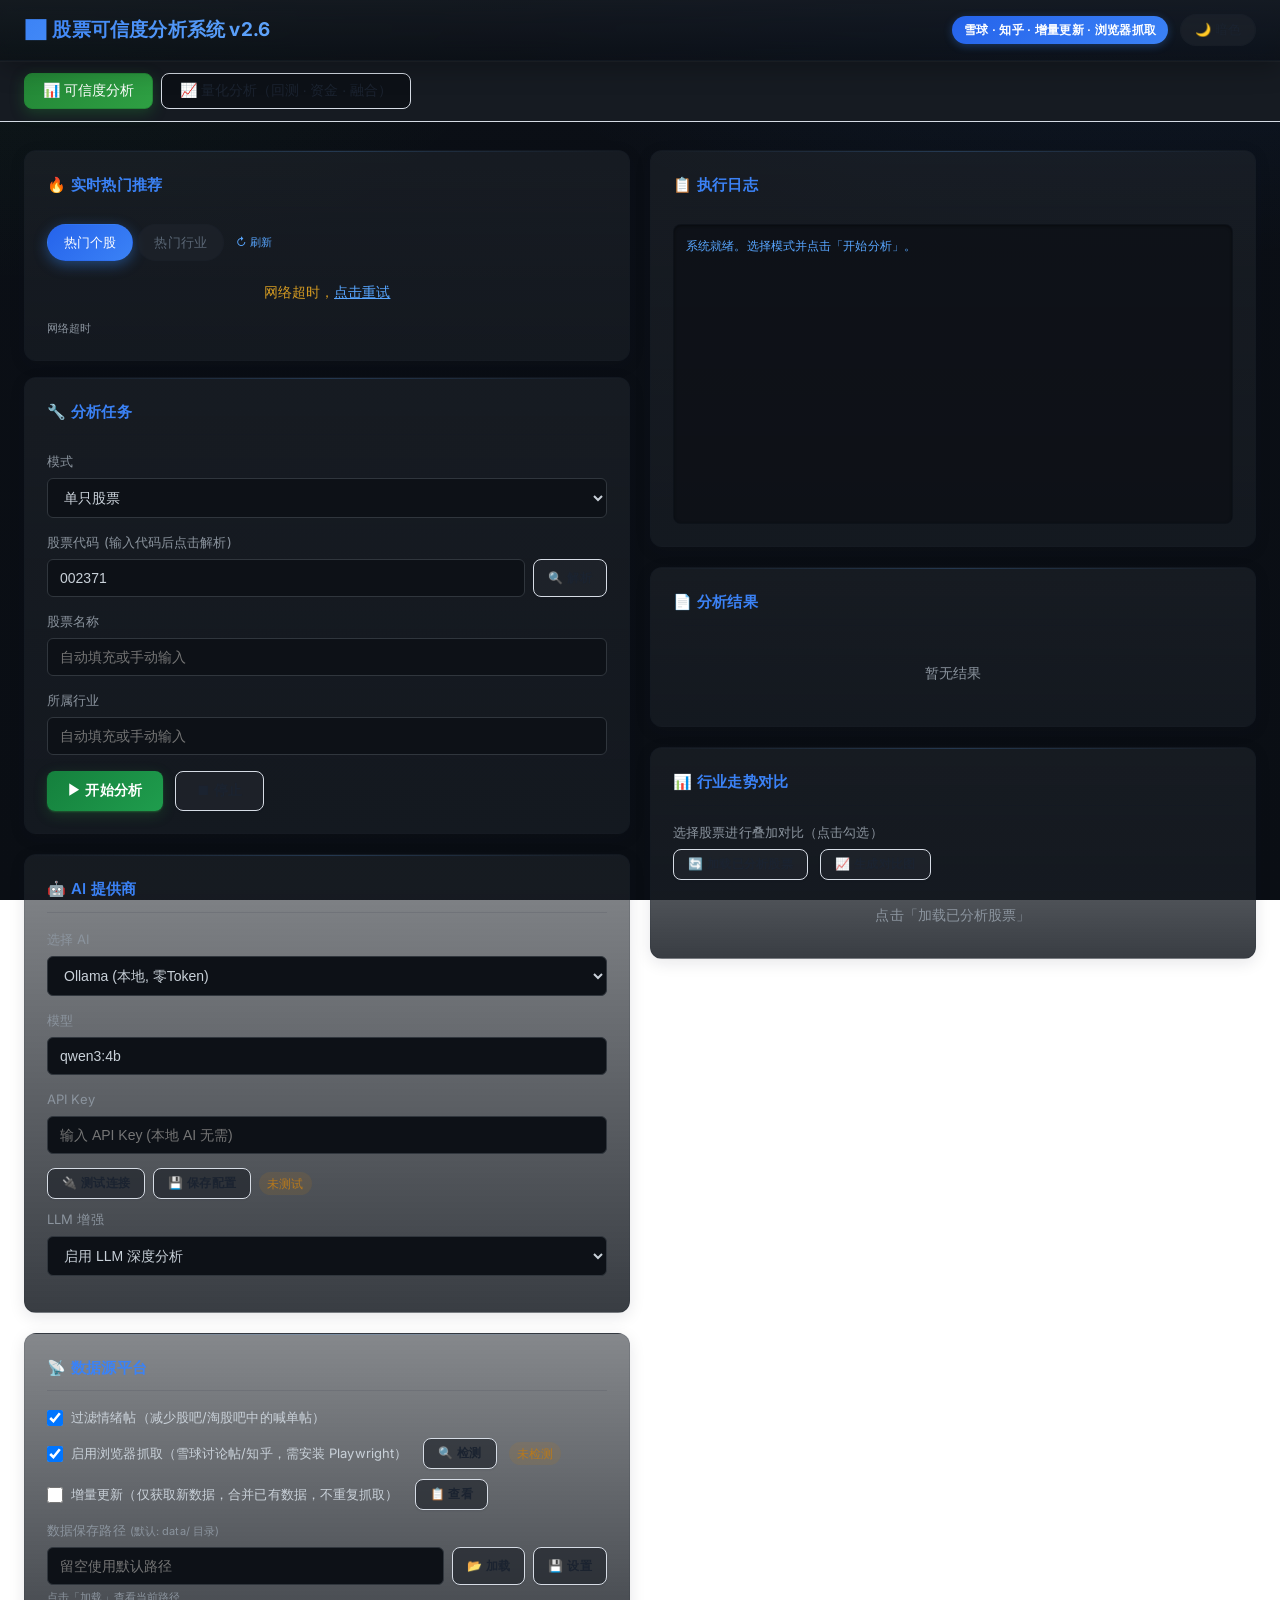
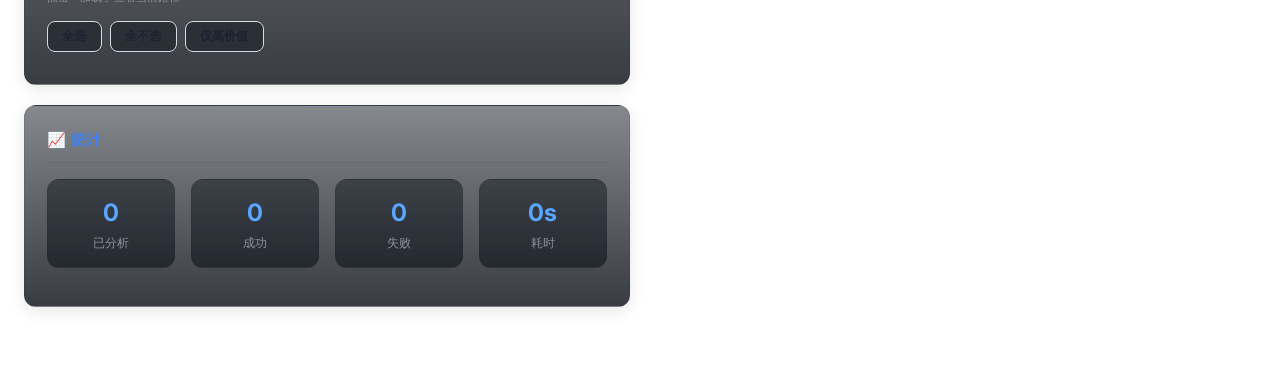
==== templates/dashboard.html @ 311ab38d "feat: 主仪表盘与量化分析合并为单页 (M10 v3.4) + 双端打包 合并: - 新增 templates/dashboard.html：可信度分析 + 量化(回测/资金/综合融合) 同页展示" ====
<!DOCTYPE html>
<html lang="zh-CN">
<head>
<script>
/* 主题初始化：优先 localStorage，否则跟随系统偏好，避免页面闪烁 */
(function () {
  try {
    var t = localStorage.getItem('sca-theme');
    if (t !== 'light' && t !== 'dark') {
      t = (window.matchMedia && matchMedia('(prefers-color-scheme: light)').matches) ? 'light' : 'dark';
    }
    document.documentElement.setAttribute('data-theme', t);
  } catch (e) { document.documentElement.setAttribute('data-theme', 'dark'); }
})();
</script>
<meta charset="UTF-8">
<meta name="viewport" content="width=device-width, initial-scale=1.0">
<meta http-equiv="Cache-Control" content="no-cache, no-store, must-revalidate">
<meta http-equiv="Pragma" content="no-cache">
<meta http-equiv="Expires" content="0">
<title>股票可信度分析系统 · 合并版 v3.4</title>
<link rel="preconnect" href="https://fonts.googleapis.com">
<link rel="preconnect" href="https://fonts.gstatic.com" crossorigin>
<link rel="stylesheet" href="https://fonts.googleapis.com/css2?family=Inter:wght@400;500;600;700&display=swap">
<style>
* { margin: 0; padding: 0; box-sizing: border-box; }
body { font-family: 'Microsoft YaHei', 'Segoe UI', sans-serif; background: #0d1117; color: #c9d1d9; min-height: 100vh; }
.header { background: #161b22; border-bottom: 1px solid #30363d; padding: 16px 24px; display: flex; align-items: center; justify-content: space-between; }
.header h1 { font-size: 20px; color: #58a6ff; }
.header .badge { background: #238636; color: #fff; padding: 4px 12px; border-radius: 12px; font-size: 12px; }
.container { max-width: 1400px; margin: 0 auto; padding: 24px; }
.grid { display: grid; grid-template-columns: 1fr 1fr; gap: 20px; }
.card { background: #161b22; border: 1px solid #30363d; border-radius: 8px; padding: 20px; }
.card h2 { font-size: 16px; color: #58a6ff; margin-bottom: 16px; border-bottom: 1px solid #30363d; padding-bottom: 8px; }
.form-group { margin-bottom: 14px; }
.form-group label { display: block; font-size: 13px; color: #8b949e; margin-bottom: 6px; }
.form-group input, .form-group select, .form-group textarea {
  width: 100%; background: #0d1117; border: 1px solid #30363d; color: #c9d1d9;
  padding: 10px 12px; border-radius: 6px; font-size: 14px;
}
.form-group input:focus, .form-group select:focus { outline: none; border-color: #58a6ff; }
.btn {
  background: #238636; color: #fff; border: none; padding: 10px 24px;
  border-radius: 6px; font-size: 14px; cursor: pointer; transition: background 0.2s;
}
.btn:hover { background: #2ea043; }
.btn:disabled { background: #21262d; color: #484f58; cursor: not-allowed; }
.btn-secondary { background: #21262d; color: #c9d1d9; border: 1px solid #30363d; }
.btn-secondary:hover { background: #30363d; }
.btn-sm { padding: 6px 14px; font-size: 12px; }
.progress { background: #21262d; border-radius: 6px; height: 8px; overflow: hidden; margin: 12px 0; }
.progress-bar { background: #238636; height: 100%; transition: width 0.3s; }
.log { background: #0d1117; border: 1px solid #30363d; border-radius: 6px; padding: 12px;
  height: 300px; overflow-y: auto; font-family: 'Consolas', monospace; font-size: 12px; line-height: 1.6; }
.log .ok { color: #3fb950; }
.log .fail { color: #f85149; }
.log .info { color: #58a6ff; }
.log .warn { color: #d29922; }
.stats { display: flex; gap: 16px; margin: 16px 0; }
.stat { background: #21262d; border-radius: 6px; padding: 12px 16px; text-align: center; flex: 1; }
.stat .num { font-size: 24px; font-weight: bold; color: #58a6ff; }
.stat .label { font-size: 12px; color: #8b949e; }
table { width: 100%; border-collapse: collapse; font-size: 13px; }
table th { text-align: left; padding: 8px; border-bottom: 1px solid #30363d; color: #8b949e; }
table td { padding: 8px; border-bottom: 1px solid #21262d; }
.result-item { display: flex; justify-content: space-between; align-items: center; padding: 8px 0; border-bottom: 1px solid #21262d; }
.result-item .name { color: #c9d1d9; }
.result-item .status { font-size: 12px; padding: 2px 8px; border-radius: 4px; }
.result-item .status.ok { background: #23863620; color: #3fb950; }
.result-item .status.fail { background: #f8514920; color: #f85149; }
.result-item .status.pending { background: #d2992220; color: #d29922; }
.actions { display: flex; gap: 12px; margin-top: 16px; }
.file-link { color: #58a6ff; text-decoration: none; }
.file-link:hover { text-decoration: underline; }

/* 平台选择 */
.platform-grid { display: grid; grid-template-columns: 1fr 1fr; gap: 8px; }
.platform-item {
  display: flex; align-items: center; gap: 8px; padding: 8px 10px;
  background: #0d1117; border: 1px solid #30363d; border-radius: 6px; cursor: pointer;
  transition: border-color 0.2s;
}
.platform-item:hover { border-color: #58a6ff; }
.platform-item.checked { border-color: #238636; background: #23863610; }
.platform-item input { margin: 0; }
.platform-item .cat-tag {
  font-size: 10px; padding: 1px 6px; border-radius: 3px; margin-left: auto;
}
.cat-tag.core { background: #58a6ff20; color: #58a6ff; }
.cat-tag.high { background: #23863620; color: #3fb950; }
.cat-tag.emotional { background: #d2992220; color: #d29922; }
.platform-item .plat-label { font-size: 13px; color: #c9d1d9; }
.platform-item .plat-desc { font-size: 11px; color: #8b949e; }

/* AI 提供商 */
.ai-provider-row { display: flex; gap: 8px; align-items: center; margin-bottom: 8px; flex-wrap: wrap; }
.ai-status { font-size: 12px; padding: 2px 8px; border-radius: 4px; }
.ai-status.ok { background: #23863620; color: #3fb950; }
.ai-status.fail { background: #f8514920; color: #f85149; }
.ai-status.pending { background: #d2992220; color: #d29922; }
.model-select-hint { font-size: 11px; color: #8b949e; margin-top: 4px; }

.resolve-result { font-size: 13px; color: #3fb950; margin-top: 4px; }
.resolve-result.error { color: #f85149; }

.toggle-row { display: flex; align-items: center; gap: 8px; margin-bottom: 10px; }
.toggle-row input[type="checkbox"] { width: 16px; height: 16px; }
.toggle-row label { font-size: 13px; color: #c9d1d9; cursor: pointer; }

/* 热门推荐 */
.hot-section { margin-bottom: 16px; }
.hot-tabs { display: flex; gap: 4px; margin-bottom: 10px; align-items: center; }
.hot-tab { padding: 6px 14px; font-size: 13px; border-radius: 6px; cursor: pointer;
  background: #21262d; color: #8b949e; border: 1px solid #30363d; transition: all 0.2s; }
.hot-tab.active { background: #238636; color: #fff; border-color: #238636; }
.hot-tab:hover { border-color: #58a6ff; }
.hot-grid { display: grid; grid-template-columns: 1fr 1fr 1fr; gap: 6px; max-height: 200px; overflow-y: auto; }
.hot-item { display: flex; align-items: center; gap: 6px; padding: 6px 10px;
  background: #0d1117; border: 1px solid #30363d; border-radius: 6px; cursor: pointer;
  transition: all 0.15s; font-size: 12px; }
.hot-item:hover { border-color: #58a6ff; background: #58a6ff10; }
.hot-item .hot-code { color: #8b949e; font-size: 11px; }
.hot-item .hot-name { color: #c9d1d9; font-weight: 500; }
.hot-item .hot-change { margin-left: auto; font-size: 11px; font-weight: bold; }
.hot-change.up { color: #f85149; }
.hot-change.down { color: #3fb950; }
.hot-item .hot-tag { font-size: 9px; padding: 1px 5px; border-radius: 3px; background: #30363d; color: #8b949e; }
.hot-update { font-size: 11px; color: #8b949e; margin-top: 6px; }
.hot-refresh { font-size: 11px; color: #58a6ff; cursor: pointer; margin-left: 8px; }
.hot-refresh:hover { text-decoration: underline; }

/* 预览模态框 */
.modal-overlay { display: none; position: fixed; top: 0; left: 0; width: 100%; height: 100%;
  background: rgba(0,0,0,0.7); z-index: 1000; justify-content: center; align-items: flex-start; padding: 20px; overflow-y: auto; }
.modal-overlay.show { display: flex; }
.modal { background: #161b22; border: 1px solid #30363d; border-radius: 12px; max-width: 1000px; width: 100%; margin: 20px auto; }
.modal-header { display: flex; justify-content: space-between; align-items: center; padding: 16px 24px; border-bottom: 1px solid #30363d; position: sticky; top: 0; background: #161b22; border-radius: 12px 12px 0 0; z-index: 10; }
.modal-header h2 { font-size: 18px; color: #58a6ff; }
.modal-close { font-size: 24px; color: #8b949e; cursor: pointer; background: none; border: none; }
.modal-close:hover { color: #f85149; }
.modal-body { padding: 24px; }
.preview-tabs { display: flex; gap: 4px; margin-bottom: 16px; flex-wrap: wrap; }
.preview-tab { padding: 6px 14px; font-size: 13px; border-radius: 6px; cursor: pointer;
  background: #21262d; color: #8b949e; border: 1px solid #30363d; transition: all 0.2s; }
.preview-tab.active { background: #238636; color: #fff; border-color: #238636; }
.preview-tab:hover { border-color: #58a6ff; }
.preview-section { display: none; }
.preview-section.active { display: block; }
.preview-chart { width: 100%; border-radius: 8px; border: 1px solid #30363d; }
.preview-stat { display: inline-block; background: #21262d; border-radius: 6px; padding: 8px 14px; margin: 4px; }
.preview-stat .val { font-size: 18px; font-weight: bold; color: #58a6ff; }
.preview-stat .lbl { font-size: 11px; color: #8b949e; }
.d-score { display: inline-block; padding: 2px 8px; border-radius: 4px; font-size: 12px; font-weight: bold; margin: 2px; }
.d-score.high { background: #23863620; color: #3fb950; }
.d-score.mid { background: #d2992220; color: #d29922; }
.d-score.low { background: #f8514920; color: #f85149; }
.preview-table { width: 100%; border-collapse: collapse; font-size: 12px; margin-top: 12px; }
.preview-table th { text-align: left; padding: 6px 8px; border-bottom: 1px solid #30363d; color: #8b949e; font-size: 11px; }
.preview-table td { padding: 6px 8px; border-bottom: 1px solid #21262d; }
.ad-row { background: #f8514910; }
.callout-box { padding: 12px 16px; border-radius: 8px; margin: 12px 0; }
.callout-box.warn { background: #FFF2F0; border: 1px solid #C00000; color: #C00000; }
.callout-box.info { background: #FFFEF0; border: 1px solid #B8860B; color: #8B6914; }

/* 行业对比 */
.industry-section { margin-bottom: 16px; }
.industry-stock-grid { display: grid; grid-template-columns: 1fr 1fr 1fr; gap: 6px; max-height: 150px; overflow-y: auto; }
.industry-stock-item { display: flex; align-items: center; gap: 6px; padding: 4px 8px;
  background: #0d1117; border: 1px solid #30363d; border-radius: 4px; font-size: 12px; cursor: pointer; }
.industry-stock-item:hover { border-color: #58a6ff; }
.industry-stock-item.selected { border-color: #238636; background: #23863610; }

.top-tabs{display:flex;gap:8px;padding:12px 24px;background:var(--bg-card,#161b22);border-bottom:1px solid var(--border,#30363d);flex-wrap:wrap;}
.top-tab{padding:8px 18px;font-size:14px;border-radius:8px;cursor:pointer;border:1px solid var(--border,#30363d);background:var(--bg,#0d1117);color:var(--text,#c9d1d9);transition:var(--t,.22s);}
.top-tab:hover{border-color:var(--accent,#58a6ff);}
.top-tab.active{background:linear-gradient(135deg,#238636,#2ea043);border-color:#238636;color:#fff;box-shadow:0 4px 14px rgba(35,134,54,.35);}
</style>
<link rel="stylesheet" href="/static/modern.css">
</head>
<body>
<div class="header">
  <h1>📊 股票可信度分析系统 v2.6</h1>
  <span style="display:flex;align-items:center;gap:12px">
    <span class="badge">雪球 · 知乎 · 增量更新 · 浏览器抓取</span>
    <button class="theme-toggle" id="theme-toggle" onclick="toggleTheme()" title="切换浅色/暗色主题">🌙 暗色</button>
  </span>
</div>

<div class="top-tabs">
  <button class="top-tab active" id="tab-cred" onclick="showPanel('cred')">📊 可信度分析</button>
  <button class="top-tab" id="tab-quant" onclick="showPanel('quant')">📈 量化分析（回测 · 资金 · 融合）</button>
</div>
<div id="panel-cred">
<div class="container">
  <div class="grid">
    <!-- 左侧 -->
    <div>
      <!-- 热门推荐 -->
      <div class="card hot-section">
        <h2>🔥 实时热门推荐</h2>
        <div class="hot-tabs">
          <div class="hot-tab active" onclick="switchHotTab('stocks', event)">热门个股</div>
          <div class="hot-tab" onclick="switchHotTab('industries', event)">热门行业</div>
          <div class="hot-refresh" onclick="loadHotData(true)">↻ 刷新</div>
        </div>
        <div class="hot-grid" id="hot-grid">
          <div style="color:#8b949e;grid-column:span 3;text-align:center;padding:20px">加载中...</div>
        </div>
        <div class="hot-update" id="hot-update">--</div>
      </div>

      <!-- 分析任务 -->
      <div class="card">
        <h2>🔧 分析任务</h2>
        <div class="form-group">
          <label>模式</label>
          <select id="mode" onchange="toggleMode()">
            <option value="single">单只股票</option>
            <option value="batch">批量（自定义列表）</option>
            <option value="industry">行业全量（20行业×9公司）</option>
          </select>
        </div>

        <div id="single-mode">
          <div class="form-group">
            <label>股票代码 <span style="color:#8b949e">(输入代码后点击解析)</span></label>
            <div style="display:flex; gap:8px">
              <input type="text" id="stock_code" placeholder="如 002371" value="002371" style="flex:1">
              <button class="btn btn-sm btn-secondary" onclick="resolveStock()">🔍 解析</button>
            </div>
            <div id="resolve-result" class="resolve-result"></div>
          </div>
          <div class="form-group">
            <label>股票名称</label>
            <input type="text" id="stock_name" placeholder="自动填充或手动输入" value="">
          </div>
          <div class="form-group">
            <label>所属行业</label>
            <input type="text" id="stock_industry" placeholder="自动填充或手动输入" value="">
          </div>
        </div>

        <div id="batch-mode" style="display:none">
          <div class="form-group">
            <label>股票列表 JSON <span style="color:#8b949e">(仅需 code，name/industry 可留空自动解析)</span></label>
            <textarea id="batch_config" rows="4" placeholder='[{"code":"002371"},{"code":"300308"}]'></textarea>
          </div>
          <button class="btn btn-sm btn-secondary" onclick="resolveBatch()">🔍 批量解析名称/行业</button>
        </div>

        <div class="actions">
          <button class="btn" id="run-btn" onclick="runAnalysis()">▶ 开始分析</button>
          <button class="btn btn-secondary" onclick="stopAnalysis()">⏹ 停止</button>
        </div>
      </div>

      <!-- AI 提供商 -->
      <div class="card" style="margin-top:20px">
        <h2>🤖 AI 提供商</h2>
        <div class="form-group">
          <label>选择 AI</label>
          <select id="ai_provider" onchange="onAIChange()">
            <option value="ollama">Ollama (本地, 零Token)</option>
            <option value="lmstudio">LM Studio (本地, 零Token)</option>
            <option value="deepseek">DeepSeek</option>
            <option value="qwen">通义千问</option>
            <option value="openai">OpenAI</option>
            <option value="zhipu">智谱 GLM</option>
          </select>
        </div>
        <div class="form-group">
          <label>模型 <span id="model-hint" style="color:#8b949e;font-size:11px"></span></label>
          <div style="display:flex; gap:8px">
            <input type="text" id="ai_model" placeholder="模型名称" value="qwen3:4b" style="flex:1" onchange="document.getElementById('ai_model').dataset.userModified='1'">
            <button class="btn btn-sm btn-secondary" id="detect-models-btn" onclick="detectModels()" style="display:none">🔍 检测模型</button>
          </div>
          <select id="ai_model_select" style="display:none; margin-top:4px" onchange="selectDetectedModel()"></select>
        </div>
        <div class="form-group" id="ai_key_group">
          <label>API Key</label>
          <input type="password" id="ai_key" placeholder="输入 API Key (本地 AI 无需)">
        </div>
        <div class="ai-provider-row">
          <button class="btn btn-sm btn-secondary" onclick="testAI()">🔌 测试连接</button>
          <button class="btn btn-sm btn-secondary" onclick="saveAIConfig()">💾 保存配置</button>
          <span id="ai-test-result" class="ai-status pending">未测试</span>
        </div>
        <div class="form-group" style="margin-top:10px">
          <label>LLM 增强</label>
          <select id="use_llm">
            <option value="1">启用 LLM 深度分析</option>
            <option value="0">禁用（仅规则评分）</option>
          </select>
        </div>
      </div>

      <!-- 数据源平台 -->
      <div class="card" style="margin-top:20px">
        <h2>📡 数据源平台</h2>
        <div class="toggle-row">
          <input type="checkbox" id="filter_emotion" checked>
          <label for="filter_emotion">过滤情绪帖（减少股吧/淘股吧中的喊单帖）</label>
        </div>
        <div class="toggle-row">
          <input type="checkbox" id="use_browser" checked>
          <label for="use_browser">启用浏览器抓取（雪球讨论帖/知乎，需安装 Playwright）</label>
          <button class="btn btn-sm btn-secondary" onclick="testBrowserFetch()" style="margin-left:8px">🔍 检测</button>
          <span id="browser-test-result" class="ai-status pending" style="margin-left:4px">未检测</span>
        </div>
        <div class="toggle-row">
          <input type="checkbox" id="incremental_mode">
          <label for="incremental_mode">增量更新（仅获取新数据，合并已有数据，不重复抓取）</label>
          <button class="btn btn-sm btn-secondary" onclick="showIncrementalState()" style="margin-left:8px">📋 查看</button>
        </div>
        <div class="form-group" style="margin-top:10px">
          <label>数据保存路径 <span style="color:#8b949e;font-size:11px">(默认: data/ 目录)</span></label>
          <div style="display:flex; gap:8px">
            <input type="text" id="data_savepath" placeholder="留空使用默认路径" value="" style="flex:1">
            <button class="btn btn-sm btn-secondary" onclick="loadSavePath()">📂 加载</button>
            <button class="btn btn-sm btn-secondary" onclick="setSavePath()">💾 设置</button>
          </div>
          <div id="savepath-hint" style="font-size:11px;color:#8b949e;margin-top:4px">点击「加载」查看当前路径</div>
        </div>
        <div class="toggle-row" style="margin-top:10px">
          <button class="btn btn-sm btn-secondary" onclick="selectAllPlatforms(true)">全选</button>
          <button class="btn btn-sm btn-secondary" onclick="selectAllPlatforms(false)">全不选</button>
          <button class="btn btn-sm btn-secondary" onclick="selectHighValue()">仅高价值</button>
        </div>
        <div class="platform-grid" id="platform-grid"></div>
      </div>

      <!-- 统计 -->
      <div class="card" style="margin-top:20px">
        <h2>📈 统计</h2>
        <div class="stats">
          <div class="stat"><div class="num" id="stat-total">0</div><div class="label">已分析</div></div>
          <div class="stat"><div class="num" id="stat-success">0</div><div class="label">成功</div></div>
          <div class="stat"><div class="num" id="stat-fail">0</div><div class="label">失败</div></div>
          <div class="stat"><div class="num" id="stat-time">0s</div><div class="label">耗时</div></div>
        </div>
      </div>
    </div>

    <!-- 右侧 -->
    <div>
      <div class="card">
        <h2>📋 执行日志</h2>
        <div class="progress" style="display:none" id="progress-bar-wrap">
          <div class="progress-bar" id="progress-bar" style="width:0%"></div>
        </div>
        <div class="log" id="log-area">
          <div class="info">系统就绪。选择模式并点击「开始分析」。</div>
        </div>
      </div>

      <div class="card" style="margin-top:20px">
        <h2>📄 分析结果</h2>
        <div id="results-area">
          <div style="color:#8b949e; text-align:center; padding:20px">暂无结果</div>
        </div>
      </div>

      <!-- 行业走势对比 -->
      <div class="card" style="margin-top:20px">
        <h2>📊 行业走势对比</h2>
        <div class="form-group">
          <label>选择股票进行叠加对比（点击勾选）</label>
          <button class="btn btn-sm btn-secondary" onclick="loadIndustryStocks()">🔄 加载已分析股票</button>
          <button class="btn btn-sm btn-secondary" onclick="generateIndustryChart()" style="margin-left:8px">📈 生成对比图</button>
        </div>
        <div class="industry-stock-grid" id="industry-stock-grid">
          <div style="color:#8b949e;grid-column:span 3;text-align:center;padding:10px">点击「加载已分析股票」</div>
        </div>
        <div id="industry-chart-area" style="margin-top:12px;display:none">
          <img id="industry-chart-img" style="width:100%;border-radius:8px;border:1px solid #30363d" />
        </div>
      </div>
    </div>
  </div>
</div>

<!-- 预览模态框 -->
<div class="modal-overlay" id="preview-modal">
  <div class="modal">
    <div class="modal-header">
      <h2 id="preview-title">分析预览</h2>
      <div style="display:flex;gap:12px;align-items:center">
        <button class="btn btn-sm btn-secondary" id="preview-excel-btn" onclick="downloadPreviewExcel()">📊 Excel</button>
        <button class="btn btn-sm btn-secondary" id="preview-docx-btn" onclick="downloadPreviewDocx()">📥 Word</button>
        <button class="modal-close" onclick="closePreview()">&times;</button>
      </div>
    </div>
    <div class="modal-body" id="preview-body">
      <div style="text-align:center;padding:40px;color:#8b949e">加载中...</div>
    </div>
  </div>
</div>

</div>
<div id="panel-quant" style="display:none">
<div class="container">
  <div class="bar">
    <select id="stock" style="min-width:260px;"><option>加载中…</option></select>
    <button class="btn" id="btnOne">运行个股分析</button>
    <button class="btn btn-sec" id="btnAll">全量一键运行 (176)</button>
    <span id="status" class="muted"></span>
  </div>

  <div id="result" style="display:none;">
    <div class="grid">
      <!-- 量化资金识别 -->
      <div class="card">
        <h2>🤖 量化资金识别</h2>
        <div class="score-row"><span class="lab">量化/机构评分</span>
          <div class="score-bar"><div class="score-fill" id="qf_q" style="background:#388bfd;width:0%"></div></div>
          <b id="qf_qv">-</b></div>
        <div class="score-row"><span class="lab">散户主导评分</span>
          <div class="score-bar"><div class="score-fill" id="qf_r" style="background:#f85149;width:0%"></div></div>
          <b id="qf_rv">-</b></div>
        <div style="margin:10px 0;">
          <span class="badge q" id="qf_type">-</span>
          <span id="qf_retail"></span>
        </div>
        <ul class="ev" id="qf_ev"></ul>
      </div>
      <!-- 策略绩效 -->
      <div class="card">
        <h2>📊 策略回测绩效</h2>
        <table id="stratTbl">
          <thead><tr><th>策略</th><th>Sharpe</th><th>总收益</th><th>最大回撤</th><th>交易数</th></tr></thead>
          <tbody></tbody>
        </table>
        <div class="muted" id="peerNote" style="margin-top:8px;"></div>
      </div>
    </div>

    <div class="grid">
      <!-- 风险控制 -->
      <div class="card">
        <h2>🛡 风险控制（最优策略）</h2>
        <div style="margin:6px 0 12px;">
          <span class="badge n" id="rk_grade">-</span>
          <span class="muted" id="rk_bh" style="margin-left:8px;"></span>
        </div>
        <table>
          <tbody>
            <tr><td>单日 VaR(95%)</td><td id="rk_var95">-</td><td>单日 VaR(99%)</td><td id="rk_var99">-</td></tr>
            <tr><td>条件 VaR(95%)</td><td id="rk_cvar">-</td><td>年化波动</td><td id="rk_vol">-</td></tr>
            <tr><td>Sortino</td><td id="rk_sortino">-</td><td>最大回撤</td><td id="rk_mdd">-</td></tr>
            <tr><td>回撤持续</td><td id="rk_dddays">-</td><td>波动目标仓位</td><td id="rk_vt">-</td></tr>
            <tr><td>保守 Kelly</td><td id="rk_kelly">-</td><td>压力(最差20日)</td><td id="rk_stress">-</td></tr>
          </tbody>
        </table>
      </div>
      <!-- 持仓分析 -->
      <div class="card">
        <h2>📦 持仓分析</h2>
        <div style="margin:6px 0 10px;"><b id="pos_who">-</b></div>
        <div class="muted" style="margin-bottom:6px;">持有者结构估算</div>
        <div class="score-row"><span class="lab">量化/机构</span>
          <div class="score-bar"><div class="score-fill" id="pos_i" style="background:#388bfd;width:0%"></div></div><b id="pos_iv">-</b></div>
        <div class="score-row"><span class="lab">散户/游资</span>
          <div class="score-bar"><div class="score-fill" id="pos_r" style="background:#f85149;width:0%"></div></div><b id="pos_rv">-</b></div>
        <div class="score-row"><span class="lab">均衡</span>
          <div class="score-bar"><div class="score-fill" id="pos_b" style="background:#8b949e;width:0%"></div></div><b id="pos_bv">-</b></div>
        <table style="margin-top:10px;">
          <tbody>
            <tr><td>平均持仓天数</td><td id="pos_avg">-</td><td>在场占比</td><td id="pos_exp">-</td></tr>
            <tr><td>盈亏比</td><td id="pos_wlr">-</td><td>年化换手</td><td id="pos_to">-</td></tr>
            <tr><td>最长连盈</td><td id="pos_win">-</td><td>最长连亏</td><td id="pos_loss">-</td></tr>
          </tbody>
        </table>
        <div class="muted" id="pos_note" style="margin-top:8px;line-height:1.6;"></div>
      </div>
    </div>

    <div class="card full">
      <h2>📡 数据维度（北向 / 两融 / 股东 / 解禁 / 大宗）</h2>
      <div id="ddBody" class="muted">暂无 M3.1 维度数据（采集 raw 需含 north_fund / margin / holder_num / unlock / block_trade）</div>
    </div>

    <div class="card full">
      <h2>📈 最优策略权益曲线 (vs 买入持有)</h2>
      <canvas id="equity" width="1320" height="220"></canvas>
    </div>

    <div class="card full">
      <h2>🧭 三维结论</h2>
      <div class="dim"><div class="t">① 数据导向</div><div class="b" id="dim1"></div></div>
      <div class="dim"><div class="t">② 公司发展方向与前景 (长期)</div><div class="b" id="dim2"></div></div>
      <div class="dim"><div class="t">③ 股票市场「赚了谁的钱」 — 用户主体定位</div><div class="b" id="dim3"></div></div>
    </div>

    <div class="card full">
      <h2>🤖 AI 自然语言归因 (M4)
        <button class="btn btn-sec" id="btnLlm" style="float:right;font-size:12px;padding:4px 12px">生成 AI 归因</button>
        <button class="btn btn-sec" id="btnWord" style="float:right;font-size:12px;padding:4px 12px;margin-right:8px">导出三维 Word</button>
      </h2>
      <div id="llmMeta" class="muted" style="margin-bottom:8px">点击「生成 AI 归因」调用本地/在线大模型（Ollama / LM Studio / DeepSeek…），无可用模型时自动降级为模板文本。</div>
      <div class="dim"><div class="t">① 数据导向（AI）</div><div class="b" id="llm1"></div></div>
      <div class="dim"><div class="t">② 公司前景（AI）</div><div class="b" id="llm2"></div></div>
      <div class="dim"><div class="t">③ 赚了谁的钱（AI）</div><div class="b" id="llm3"></div></div>
      <div class="dim"><div class="t">综合摘要（AI）</div><div class="b" id="llmSum"></div></div>
    </div>
  </div>

  <div class="card full">
    <h2>🔗 综合可信度（量化多周期 × 可信度评估体系, M7)
      <button class="btn btn-sec" id="btnCred" style="float:right;font-size:12px;padding:4px 12px">查看综合可信度</button>
    </h2>
    <div id="credBody" class="muted" style="margin-top:8px">点击「查看综合可信度」调用 /api/credibility，融合 D1–D9 与量化多周期趋势，给出统一综合可信度评分。</div>
  </div>

  <div class="card full" id="allCard" style="display:none;">
    <h2>🌐 全量运行概览</h2>
    <div id="allBody" class="muted">等待运行…</div>
  </div>
  <div id="log"></div>
</div>

</div>
<script>

"use strict";

let runId = null;
let polling = null;
let platformsData = [];
let hotData = null;
let hotTab = 'stocks';
let hotTimer = null;
let detectedModels = [];

// -- 初始化 --
async function init() {
  await loadPlatforms();
  await loadAIConfig();
  await loadHotData();
  hotTimer = setInterval(function() { loadHotData(); }, 120000);
}

// -- 热门数据 --
async function loadHotData(force) {
  const grid = document.getElementById('hot-grid');
  const updateEl = document.getElementById('hot-update');
  try {
    const controller = new AbortController();
    const timeoutId = setTimeout(function() { controller.abort(); }, 8000);
    const url = force ? '/api/hot?_t=' + Date.now() : '/api/hot';
    const resp = await fetch(url, { signal: controller.signal });
    clearTimeout(timeoutId);
    const result = await resp.json();
    if (result.ok && result.data) {
      hotData = result.data;
      if ((!hotData.stocks || hotData.stocks.length === 0) && (!hotData.industries || hotData.industries.length === 0)) {
        updateEl.textContent = result.data.update_time || '暂无实时数据（非交易时段）';
        grid.innerHTML = '<div style="color:#8b949e;grid-column:span 3;text-align:center;padding:20px">暂无实时数据<br><small>非交易时段或API限流，可手动输入代码分析</small></div>';
      } else {
        renderHot();
      }
    } else {
      updateEl.textContent = '加载失败';
      grid.innerHTML = '<div style="color:#d29922;grid-column:span 3;text-align:center;padding:10px">加载失败，<a href="javascript:loadHotData(true)" style="color:#58a6ff">点击重试</a></div>';
    }
  } catch(e) {
    console.warn('loadHot:', e.name, e.message);
    updateEl.textContent = '网络超时';
    grid.innerHTML = '<div style="color:#d29922;grid-column:span 3;text-align:center;padding:10px">网络超时，<a href="javascript:loadHotData(true)" style="color:#58a6ff">点击重试</a></div>';
  }
}

function switchHotTab(tab, evt) {
  hotTab = tab;
  document.querySelectorAll('.hot-tab').forEach(function(t) { t.classList.remove('active'); });
  if (evt && evt.target) {
    evt.target.classList.add('active');
  } else {
    const el = document.querySelector('.hot-tab[onclick*="' + tab + '"]');
    if (el) el.classList.add('active');
  }
  renderHot();
}

function renderHot() {
  if (!hotData) return;
  const grid = document.getElementById('hot-grid');
  const updateEl = document.getElementById('hot-update');
  updateEl.textContent = '更新时间: ' + (hotData.update_time || '--');

  let items = [];
  if (hotTab === 'stocks') {
    items = hotData.stocks || [];
  } else {
    items = hotData.industries || [];
  }

  if (items.length === 0) {
    grid.innerHTML = '<div style="color:#8b949e;grid-column:span 3;text-align:center;padding:20px">暂无数据（非交易时段或API限流）</div>';
    return;
  }

  grid.innerHTML = items.map(function(item) {
    const change = item.change_pct || 0;
    const cls = change >= 0 ? 'up' : 'down';
    const sign = change >= 0 ? '+' : '';
    let codeStr = '';
    let clickHandler = '';

    if (hotTab === 'stocks') {
      codeStr = '<span class="hot-code">' + item.code + '</span>';
      const safeName = String(item.name || '').replace(/'/g, '');
      clickHandler = "onclick=\"pickHotStock('" + item.code + "','" + safeName + "')\"";
    } else {
      const safeName = String(item.name || '').replace(/'/g, '');
      const topCode = String(item.top_stock_code || '');
      const topName = String(item.top_stock_name || '').replace(/'/g, '');
      clickHandler = "onclick=\"pickHotIndustry('" + safeName + "','" + topCode + "','" + topName + "')\"";
    }

    const tagStr = item.source ? '<span class="hot-tag">' + item.source + '</span>' : '';
    const flowStr = item.net_inflow !== undefined ? ' | ' + item.net_inflow + '亿' : '';
    return '<div class="hot-item" ' + clickHandler + '>' +
      codeStr +
      '<span class="hot-name">' + item.name + '</span>' +
      '<span class="hot-change ' + cls + '">' + sign + change.toFixed(2) + '%' + flowStr + '</span>' +
      tagStr +
    '</div>';
  }).join('');
}

function pickHotStock(code, name) {
  document.getElementById('mode').value = 'single';
  toggleMode();
  document.getElementById('stock_code').value = code;
  document.getElementById('stock_name').value = name;
  resolveStock();
  log('已选择热门股票: ' + name + ' (' + code + ')', 'info');
}

function pickHotIndustry(industryName, topCode, topName) {
  if (topCode) {
    const code = topCode.replace('sh', '').replace('sz', '');
    document.getElementById('mode').value = 'single';
    toggleMode();
    document.getElementById('stock_code').value = code;
    document.getElementById('stock_name').value = topName;
    document.getElementById('stock_industry').value = industryName;
    log('已选择热门行业 [' + industryName + '] 领涨股: ' + topName + ' (' + code + ')', 'info');
  } else {
    document.getElementById('mode').value = 'batch';
    toggleMode();
    log('热门行业: ' + industryName + '，请在批量模式中输入该行业股票代码', 'info');
  }
}

async function loadPlatforms() {
  try {
    const resp = await fetch('/api/platforms');
    const data = await resp.json();
    platformsData = data.platforms;
    const grid = document.getElementById('platform-grid');
    grid.innerHTML = '';
    platformsData.forEach(function(p) {
      const div = document.createElement('div');
      div.className = 'platform-item checked';
      div.dataset.id = p.id;
      div.innerHTML =
        '<input type="checkbox" checked onchange="togglePlatform(\'' + p.id + '\')">' +
        '<div>' +
        '<div class="plat-label">' + p.label + '</div>' +
        '<div class="plat-desc">' + p.desc + '</div>' +
        '</div>' +
        '<span class="cat-tag ' + p.category + '">' + (p.category === 'core' ? '核心' : p.category === 'high' ? '高价值' : '情绪') + '</span>';
      grid.appendChild(div);
    });
  } catch(e) { console.error('loadPlatforms:', e); }
}

function togglePlatform(id) {
  const item = document.querySelector('.platform-item[data-id="' + id + '"]');
  const cb = item.querySelector('input');
  item.classList.toggle('checked', cb.checked);
}

function selectAllPlatforms(checked) {
  document.querySelectorAll('.platform-item').forEach(function(item) {
    const cb = item.querySelector('input');
    cb.checked = checked;
    item.classList.toggle('checked', checked);
  });
}

function selectHighValue() {
  platformsData.forEach(function(p) {
    const item = document.querySelector('.platform-item[data-id="' + p.id + '"]');
    const cb = item.querySelector('input');
    const isHigh = p.category !== 'emotional';
    cb.checked = isHigh;
    item.classList.toggle('checked', isHigh);
  });
}

function getSelectedPlatforms() {
  return Array.from(document.querySelectorAll('.platform-item input:checked'))
    .map(function(cb) { return cb.parentElement.dataset.id; });
}

// -- 股票代码解析 --
async function resolveStock() {
  const code = document.getElementById('stock_code').value.trim();
  if (!code) return;
  const resultEl = document.getElementById('resolve-result');
  resultEl.className = 'resolve-result';
  resultEl.textContent = '解析中...';
  try {
    const resp = await fetch('/api/resolve/' + code);
    const data = await resp.json();
    if (data.ok && data.data.name) {
      document.getElementById('stock_name').value = data.data.name;
      document.getElementById('stock_industry').value = data.data.industry || '';
      resultEl.textContent = '✅ ' + data.data.name + ' | 行业: ' + (data.data.industry || '未知') + ' | 一级: ' + (data.data.industry_l1 || '-');
    } else {
      resultEl.className = 'resolve-result error';
      resultEl.textContent = '❌ 未找到该股票';
    }
  } catch(e) {
    resultEl.className = 'resolve-result error';
    resultEl.textContent = '❌ 解析失败: ' + e.message;
  }
}

async function resolveBatch() {
  const text = document.getElementById('batch_config').value;
  let stocks;
  try { stocks = JSON.parse(text); } catch(e) { log('JSON 格式错误', 'fail'); return; }
  log('批量解析 ' + stocks.length + ' 只股票...', 'info');
  for (let s of stocks) {
    if (!s.name) {
      try {
        const resp = await fetch('/api/resolve/' + s.code);
        const data = await resp.json();
        if (data.ok && data.data.name) {
          s.name = data.data.name;
          if (!s.industry) s.industry = data.data.industry || '';
        }
      } catch(e) {}
    }
  }
  document.getElementById('batch_config').value = JSON.stringify(stocks, null, 2);
  log('批量解析完成', 'ok');
}

// -- AI 配置 --
async function loadAIConfig() {
  try {
    const resp = await fetch('/api/ai/config');
    const data = await resp.json();
    document.getElementById('ai_provider').value = data.active_provider;
    const p = data.providers[data.active_provider] || {};
    const modelEl = document.getElementById('ai_model');
    modelEl.value = p.model || '';
    modelEl.dataset.userModified = '';
    onAIChange();
  } catch(e) { console.error('loadAIConfig:', e); }
}

var LOCAL_PROVIDERS = ['ollama', 'lmstudio'];
var DEFAULT_MODELS = {
  ollama: 'qwen3:4b',
  lmstudio: '',
  deepseek: 'deepseek-chat',
  qwen: 'qwen-plus',
  openai: 'gpt-4o-mini',
  zhipu: 'glm-4-flash',
};

function onAIChange() {
  const provider = document.getElementById('ai_provider').value;
  const keyGroup = document.getElementById('ai_key_group');
  const isLocal = LOCAL_PROVIDERS.indexOf(provider) >= 0;
  keyGroup.style.display = isLocal ? 'none' : '';

  // 显示/隐藏模型检测按钮
  const detectBtn = document.getElementById('detect-models-btn');
  const modelSelect = document.getElementById('ai_model_select');
  if (isLocal) {
    detectBtn.style.display = '';
    if (provider === 'lmstudio') {
      document.getElementById('model-hint').textContent = '(点击检测按钮自动发现已加载模型)';
    } else {
      document.getElementById('model-hint').textContent = '(点击检测按钮列出已安装模型)';
    }
  } else {
    detectBtn.style.display = 'none';
    modelSelect.style.display = 'none';
    document.getElementById('model-hint').textContent = '';
  }

  // 更新模型默认值
  const modelEl = document.getElementById('ai_model');
  if (modelEl && !modelEl.dataset.userModified) {
    modelEl.value = DEFAULT_MODELS[provider] || '';
  }
}

async function detectModels() {
  const provider = document.getElementById('ai_provider').value;
  const modelSelect = document.getElementById('ai_model_select');
  const hint = document.getElementById('model-hint');

  hint.textContent = '检测中...';
  modelSelect.style.display = 'none';

  try {
    const resp = await fetch('/api/ai/models/' + provider);
    const data = await resp.json();
    if (data.ok && data.models && data.models.length > 0) {
      detectedModels = data.models;
      modelSelect.innerHTML = '<option value="">-- 选择模型 --</option>' +
        data.models.map(function(m) {
          return '<option value="' + m.id + '">' + m.label + '</option>';
        }).join('');
      modelSelect.style.display = '';
      hint.textContent = '检测到 ' + data.models.length + ' 个模型';

      // 如果当前模型为空，自动选第一个
      const currentModel = document.getElementById('ai_model').value;
      if (!currentModel && data.models.length > 0) {
        document.getElementById('ai_model').value = data.models[0].id;
      }
    } else {
      hint.textContent = '未检测到模型，请确认服务已启动';
      detectedModels = [];
    }
  } catch(e) {
    hint.textContent = '检测失败: ' + e.message;
    detectedModels = [];
  }
}

function selectDetectedModel() {
  const modelSelect = document.getElementById('ai_model_select');
  const selected = modelSelect.value;
  if (selected) {
    document.getElementById('ai_model').value = selected;
    document.getElementById('ai_model').dataset.userModified = '1';
  }
}

async function saveAIConfig() {
  const provider = document.getElementById('ai_provider').value;
  const model = document.getElementById('ai_model').value;
  const apiKey = document.getElementById('ai_key').value;
  const payload = {
    active_provider: provider,
    providers: {}
  };
  payload.providers[provider] = { model: model };
  if (apiKey) payload.providers[provider].api_key = apiKey;
  try {
    await fetch('/api/ai/config', {
      method: 'POST', headers: {'Content-Type': 'application/json'},
      body: JSON.stringify(payload)
    });
    log('AI 配置已保存', 'ok');
  } catch(e) { log('保存失败: ' + e.message, 'fail'); }
}

async function testAI() {
  const provider = document.getElementById('ai_provider').value;
  const resultEl = document.getElementById('ai-test-result');
  resultEl.className = 'ai-status pending';
  resultEl.textContent = '测试中...';
  await saveAIConfig();
  try {
    const resp = await fetch('/api/ai/test', {
      method: 'POST', headers: {'Content-Type': 'application/json'},
      body: JSON.stringify({ provider: provider })
    });
    const data = await resp.json();
    if (data.ok) {
      resultEl.className = 'ai-status ok';
      resultEl.textContent = '✅ 连接成功';
      log('AI 测试通过: ' + provider, 'ok');
    } else {
      resultEl.className = 'ai-status fail';
      resultEl.textContent = '❌ 失败';
      log('AI 测试失败: ' + (data.error || '未知错误'), 'fail');
    }
  } catch(e) {
    resultEl.className = 'ai-status fail';
    resultEl.textContent = '❌ 错误';
    log('AI 测试异常: ' + e.message, 'fail');
  }
}

// -- 模式切换 --
function toggleMode() {
  const mode = document.getElementById('mode').value;
  document.getElementById('single-mode').style.display = mode === 'single' ? '' : 'none';
  document.getElementById('batch-mode').style.display = mode === 'batch' ? '' : 'none';
}

// -- 日志 --
function log(msg, type) {
  type = type || 'info';
  const area = document.getElementById('log-area');
  const div = document.createElement('div');
  div.className = type;
  const time = new Date().toLocaleTimeString('zh-CN');
  div.textContent = '[' + time + '] ' + msg;
  area.appendChild(div);
  area.scrollTop = area.scrollHeight;
}

// -- 运行分析 --
async function runAnalysis() {
  const mode = document.getElementById('mode').value;
  const useLlm = document.getElementById('use_llm').value === '1';
  const aiProvider = document.getElementById('ai_provider').value;
  const platforms = getSelectedPlatforms();
  const filterEmotion = document.getElementById('filter_emotion').checked;
  const useBrowser = document.getElementById('use_browser').checked;
  const incremental = document.getElementById('incremental_mode').checked;
  const dataOutdir = document.getElementById('data_savepath').value.trim();

  if (platforms.length === 0) { log('请至少选择一个数据源平台', 'fail'); return; }

  let payload = {
    mode: mode, use_llm: useLlm, ai_provider: aiProvider,
    platforms: platforms, filter_emotion: filterEmotion,
    use_browser: useBrowser, incremental: incremental,
  };
  if (dataOutdir) payload.data_outdir = dataOutdir;

  if (mode === 'single') {
    payload.code = document.getElementById('stock_code').value;
    payload.name = document.getElementById('stock_name').value;
    payload.industry = document.getElementById('stock_industry').value;
  } else if (mode === 'batch') {
    try {
      payload.stocks = JSON.parse(document.getElementById('batch_config').value);
    } catch(e) { log('JSON 格式错误: ' + e.message, 'fail'); return; }
  }

  document.getElementById('run-btn').disabled = true;
  document.getElementById('progress-bar-wrap').style.display = '';
  log('启动分析 | AI: ' + aiProvider + ' | 平台: ' + platforms.length + '个 | 情绪过滤: ' + (filterEmotion ? '是' : '否') + ' | 浏览器: ' + (useBrowser ? '是' : '否') + ' | 增量: ' + (incremental ? '是' : '否'), 'info');

  try {
    const resp = await fetch('/api/run', {
      method: 'POST', headers: {'Content-Type': 'application/json'},
      body: JSON.stringify(payload)
    });
    const data = await resp.json();
    if (data.ok) {
      runId = data.run_id;
      log('任务已创建: ' + runId, 'info');
      startPolling();
    } else {
      log('启动失败: ' + data.error, 'fail');
      document.getElementById('run-btn').disabled = false;
    }
  } catch(e) {
    log('请求失败: ' + e.message, 'fail');
    document.getElementById('run-btn').disabled = false;
  }
}

function stopAnalysis() {
  if (runId) {
    fetch('/api/stop/' + runId, {method: 'POST'});
    log('停止请求已发送', 'warn');
  }
}

function startPolling() {
  polling = setInterval(async function() {
    if (!runId) return;
    try {
      const resp = await fetch('/api/status/' + runId);
      const data = await resp.json();
      if (data.total > 0) {
        const pct = (data.done / data.total * 100).toFixed(0);
        document.getElementById('progress-bar').style.width = pct + '%';
      }
      document.getElementById('stat-total').textContent = data.done;
      document.getElementById('stat-success').textContent = data.success;
      document.getElementById('stat-fail').textContent = data.fail;
      document.getElementById('stat-time').textContent = data.elapsed || '0s';

      if (data.logs && data.logs.length > 0) {
        const area = document.getElementById('log-area');
        const existing = area.children.length;
        for (let i = Math.max(0, existing - 1); i < data.logs.length; i++) {
          const div = document.createElement('div');
          div.className = data.logs[i].type || 'info';
          div.textContent = data.logs[i].msg;
          area.appendChild(div);
        }
        area.scrollTop = area.scrollHeight;
      }

      if (data.results && data.results.length > 0) {
        const area = document.getElementById('results-area');
        area.innerHTML = '';
        data.results.forEach(function(r) {
          const div = document.createElement('div');
          div.className = 'result-item';
          let actions = '';
          if (r.code) {
            const safeName = String(r.name || '').replace(/'/g, '');
            actions += ' <a class="file-link" href="javascript:openPreview(\'' + r.code + '\',\'' + safeName + '\')" style="cursor:pointer">👁 预览</a>';
          }
          if (r.docx) {
            actions += ' <a class="file-link" href="/download/' + r.docx + '" download>📥 Word</a>';
          }
          if (r.xlsx) {
            actions += ' <a class="file-link" href="/download/' + r.xlsx + '" download>📊 Excel</a>';
          }
          div.innerHTML = '<span class="name">' + r.name + ' (' + r.code + ')</span>' +
            '<span class="status ' + r.status + '">' + (r.status === 'ok' ? '✅ 完成' : r.status === 'fail' ? '❌ 失败' : '⏳ 进行中') + '</span>' +
            actions;
          area.appendChild(div);
        });
      }

      if (data.status === 'completed' || data.status === 'stopped') {
        clearInterval(polling);
        document.getElementById('run-btn').disabled = false;
        log(data.status === 'completed' ? '✅ 全部完成!' : '⏹ 已停止',
            data.status === 'completed' ? 'ok' : 'warn');
        if (data.zip) {
          const area = document.getElementById('results-area');
          const zipDiv = document.createElement('div');
          zipDiv.style.cssText = 'margin-top:12px; text-align:center; padding:12px; background:#23863620; border-radius:6px';
          zipDiv.innerHTML = '<a class="file-link" href="/download/' + data.zip + '" download style="font-size:16px">📦 下载全部 (' + data.done + ' 份)</a>';
          area.appendChild(zipDiv);
        }
      }
    } catch(e) { console.error('Polling error:', e); }
  }, 1000);
}

// -- 预览功能 --
let previewCode = '';
let previewName = '';

async function openPreview(code, name) {
  previewCode = code;
  previewName = name || code;
  document.getElementById('preview-title').textContent = previewName + ' (' + code + ') 分析预览';
  document.getElementById('preview-modal').classList.add('show');
  document.getElementById('preview-body').innerHTML = '<div style="text-align:center;padding:40px;color:#8b949e">加载中...</div>';
  try {
    const resp = await fetch('/api/preview/' + code);
    const result = await resp.json();
    if (result.ok) {
      renderPreview(result.data);
    } else {
      document.getElementById('preview-body').innerHTML = '<div style="color:#f85149;padding:20px">' + result.error + '</div>';
    }
  } catch(e) {
    document.getElementById('preview-body').innerHTML = '<div style="color:#f85149;padding:20px">加载失败: ' + e.message + '</div>';
  }
}

function closePreview() {
  document.getElementById('preview-modal').classList.remove('show');
}

function downloadPreviewExcel() {
  if (previewCode) {
    window.open('/api/export/excel/' + previewCode, '_blank');
  }
}

function downloadPreviewDocx() {
  if (previewCode) {
    fetch('/api/stocks').then(function(r) { return r.json(); }).then(function(data) {
      const file = data.files.find(function(f) { return f.code === previewCode; });
      if (file) {
        window.open('/download/' + file.name, '_blank');
      } else {
        log('未找到 Word 文件', 'fail');
      }
    });
  }
}

function renderPreview(data) {
  const body = document.getElementById('preview-body');
  const ks = data.kline_summary || {};
  let html = '';

  // Tabs
  html += '<div class="preview-tabs">';
  html += '<div class="preview-tab active" onclick="switchPreviewTab(\'overview\',event)">📊 概览</div>';
  html += '<div class="preview-tab" onclick="switchPreviewTab(\'chart\',event)">📈 曲线</div>';
  html += '<div class="preview-tab" onclick="switchPreviewTab(\'scores\',event)">📋 D1-D8</div>';
  html += '<div class="preview-tab" onclick="switchPreviewTab(\'segments\',event)">📊 分段</div>';
  html += '<div class="preview-tab" onclick="switchPreviewTab(\'llm\',event)">🤖 LLM</div>';
  html += '<div class="preview-tab" onclick="switchPreviewTab(\'technical\',event)">📐 技术指标</div>';
  html += '<div class="preview-tab" onclick="switchPreviewTab(\'quant\',event)">📊 量化多周期</div>';
  html += '<div class="preview-tab" onclick="switchPreviewTab(\'news\',event)">📰 新闻/研报</div>';
  html += '</div>';

  // Overview
  html += '<div class="preview-section active" id="tab-overview">';
  if (data.ads_total > 0) {
    html += '<div class="callout-box warn">⚠️ 检出 ' + data.ads_total + ' 条广告/软文内容，请审慎甄别</div>';
  } else {
    html += '<div class="callout-box info">✅ 未检出显性广告内容</div>';
  }
  html += '<div style="margin:12px 0">';
  if (ks.start_date) {
    html += '<div class="preview-stat"><div class="val">' + (ks.total_return > 0 ? '+' : '') + ks.total_return + '%</div><div class="lbl">区间涨幅</div></div>';
    html += '<div class="preview-stat"><div class="val">' + ks.last_close + '</div><div class="lbl">最新收盘</div></div>';
    html += '<div class="preview-stat"><div class="val">' + ks.max_high + '</div><div class="lbl">最高价</div></div>';
    html += '<div class="preview-stat"><div class="val">' + ks.min_low + '</div><div class="lbl">最低价</div></div>';
    html += '<div class="preview-stat"><div class="val">' + ks.total_bars + '</div><div class="lbl">交易日</div></div>';
    html += '<div class="preview-stat"><div class="val">' + ks.big_move_days + '</div><div class="lbl">大幅波动日(>5%)</div></div>';
  }
  html += '<div class="preview-stat"><div class="val">' + data.posts_total + '</div><div class="lbl">帖子总数</div></div>';
  html += '<div class="preview-stat"><div class="val">' + (data.reports || []).length + '</div><div class="lbl">研报</div></div>';
  // 综合可信度（量化多周期 × 可信度评估融合）
  var _cred = (data.credibility && data.credibility.comprehensive) || {};
  if (_cred.comprehensive_score != null) {
    var _gc = _cred.comprehensive_score >= 70 ? '#3fb950' : (_cred.comprehensive_score >= 45 ? '#58a6ff' : '#f85149');
    html += '<div class="preview-stat" style="border-color:' + _gc + '33"><div class="val" style="color:' + _gc + '">' + Math.round(_cred.comprehensive_score) + '</div><div class="lbl">综合可信度 · ' + (_cred.grade || '') + '</div></div>';
  }
  html += '</div>';

  // Source averages
  html += '<h3 style="font-size:13px;color:#58a6ff;margin-top:16px">来源可信度均值</h3><div>';
  for (let [src, avg] of Object.entries(data.source_avg || {})) {
    const cls = avg >= 0.7 ? 'high' : (avg >= 0.4 ? 'mid' : 'low');
    html += '<span class="d-score ' + cls + '">' + src + ': ' + avg + '</span>';
  }
  html += '</div>';
  html += '</div>';

  // Chart (交互式 + 实时标注)
  html += '<div class="preview-section" id="tab-chart">';
  html += '  <div style="display:flex;gap:8px;align-items:center;margin-bottom:8px;flex-wrap:wrap">';
  html += '    <span style="font-size:12px;color:#8b949e">标注:</span>';
  html += '    <button class="btn btn-sm btn-secondary" id="btn-anno-point" onclick="setAnnoMode(\'point\')">🖱 点标注(单击)</button>';
  html += '    <button class="btn btn-sm btn-secondary" id="btn-anno-range" onclick="setAnnoMode(\'range\')">⬌ 区间标注(拖拽)</button>';
  html += '    <span id="anno-hint" style="font-size:11px;color:#58a6ff"></span>';
  html += '    <span style="flex:1"></span>';
  html += '    <button class="btn btn-sm btn-secondary" onclick="loadAnnotations(previewCode)">🔄 刷新标注</button>';
  html += '    <a class="btn btn-sm btn-secondary" href="/api/chart/' + data.code + '?_t=' + Date.now() + '" target="_blank">🖼 静态图</a>';
  html += '  </div>';
  html += '  <div id="chart-host" style="position:relative;width:100%;background:#0d1117;border:1px solid #30363d;border-radius:8px;overflow:hidden">';
  html += '    <svg id="kline-svg" viewBox="0 0 920 340" preserveAspectRatio="none" style="width:100%;height:auto;display:block;cursor:crosshair"></svg>';
  html += '    <div id="chart-tip" class="chart-tip"></div>';
  html += '  </div>';
  html += '  <div id="anno-panel" style="margin-top:10px"></div>';
  html += '</div>';

  // D1-D8 Scores
  html += '<div class="preview-section" id="tab-scores">';
  html += '<table class="preview-table"><thead><tr><th>ID</th><th>来源</th><th>D1</th><th>D2</th><th>D3</th><th>D4</th><th>D5</th><th>D6</th><th>D7</th><th>D8</th><th>均值</th><th>标题</th></tr></thead><tbody>';
  for (let p of (data.posts || [])) {
    const d8 = p.D8 || {};
    const adCls = d8.is_ad ? ' ad-row' : '';
    const d8txt = d8.is_ad ? '⚠️' : '—';
    html += '<tr class="' + adCls + '"><td>' + (p.id || '') + '</td><td>' + (p.source_type || '') + '</td>';
    for (let k of ['D1','D2','D3','D4','D5','D6','D7']) {
      const v = p[k] || 0;
      const c = v >= 0.7 ? 'high' : (v >= 0.4 ? 'mid' : 'low');
      html += '<td><span class="d-score ' + c + '">' + v.toFixed(2) + '</span></td>';
    }
    html += '<td>' + d8txt + '</td><td>' + (p.avg_d || 0).toFixed(2) + '</td><td style="max-width:200px;overflow:hidden;text-overflow:ellipsis">' + (p.title || '').substring(0, 40) + '</td></tr>';
  }
  html += '</tbody></table>';
  html += '<div style="font-size:11px;color:#8b949e;margin-top:8px">显示前 ' + Math.min(50, data.posts_total) + ' 条 / 共 ' + data.posts_total + ' 条</div>';
  html += '</div>';

  // Segments (保留分段讨论机制；新增关联实时标注入口)
  html += '<div class="preview-section" id="tab-segments">';
  html += '  <div id="seg-anno-box" style="margin-bottom:10px"></div>';
  html += '  <div style="font-size:11px;color:#8b949e;margin-bottom:6px">点击「标注」可按波段关联查询该分段的实时标注（标注↔分段 双向关联）。</div>';
  html += '<table class="preview-table"><thead><tr><th>波段</th><th>方向</th><th>起始日</th><th>结束日</th><th>起始价</th><th>结束价</th><th>涨跌幅</th><th>交易日</th><th>关联</th></tr></thead><tbody>';
  for (let s of (data.segments || [])) {
    const color = s.direction === '涨' ? '#f85149' : '#3fb950';
    const segPct = (s.pct > 0 ? '+' : '') + s.pct + '%';
    html += '<tr id="segrow-' + s.id + '"><td>' + s.id + '</td><td style="color:' + color + '">' + s.direction + '</td><td>' + s.start_date + '</td><td>' + s.end_date + '</td><td>' + s.start_price + '</td><td>' + s.end_price + '</td><td style="color:' + color + ';font-weight:bold">' + segPct + '</td><td>' + s.bars + '</td>';
    html += '<td><button class="btn btn-sm btn-secondary" onclick="showSegmentAnnotations(\'' + s.id + '\',\'' + s.direction + '\',\'' + segPct + '\')">🏷 标注</button></td></tr>';
  }
  html += '</tbody></table></div>';

  // LLM
  html += '<div class="preview-section" id="tab-llm">';
  if (data.llm) {
    const llm = data.llm;
    const stats = llm.stats || {};
    html += '<div style="font-size:11px;color:#8b949e;margin-bottom:8px">模型: ' + (stats.model || '?') + ' | 耗时: ' + (stats.duration_s || 0).toFixed(1) + 's | 速度: ' + (stats.tps || 0).toFixed(0) + ' tok/s</div>';
    if (llm.overall_assessment) html += '<p style="margin:8px 0">' + llm.overall_assessment + '</p>';
    if (llm.key_risks && llm.key_risks.length) {
      html += '<div style="color:#f85149;font-size:13px;margin:8px 0">⚠️ 关键风险：</div>';
      llm.key_risks.forEach(function(r) { html += '<div style="padding:2px 0 2px 16px;font-size:12px">• ' + r + '</div>'; });
    }
    if (llm.catalysts && llm.catalysts.length) {
      html += '<div style="color:#3fb950;font-size:13px;margin:8px 0">✅ 催化剂：</div>';
      llm.catalysts.forEach(function(c) { html += '<div style="padding:2px 0 2px 16px;font-size:12px">• ' + c + '</div>'; });
    }
    if (llm.ad_warning) {
      const isAd = !llm.ad_warning.includes('未检测') && !llm.ad_warning.startsWith('无');
      html += '<div class="callout-box ' + (isAd ? 'warn' : 'info') + '" style="margin:8px 0">' + llm.ad_warning + '</div>';
    }
    const dFields = [['d1_source','D1 信息来源'],['d2_facts','D2 事实核查'],['d3_predictions','D3 预测具体性'],['d4_timing','D4 时间框架'],['d5_reasoning','D5 推理质量'],['d6_consensus','D6 共识偏离'],['d7_emotion','D7 情绪偏置'],['d8_ads','D8 广告甄别']];
    const llmRows = dFields.filter(function(f) { return llm[f[0]]; }).map(function(f) { return [f[1], llm[f[0]]]; });
    if (llmRows.length) {
      html += '<table class="preview-table"><thead><tr><th>维度</th><th>LLM评价</th></tr></thead><tbody>';
      llmRows.forEach(function(r) { html += '<tr><td style="font-weight:bold">' + r[0] + '</td><td>' + r[1] + '</td></tr>'; });
      html += '</tbody></table>';
    }
  } else {
    html += '<div style="color:#8b949e;text-align:center;padding:20px">未启用 LLM 分析或分析未完成</div>';
  }
  html += '</div>';

  // Technical indicators tab
  html += '<div class="preview-section" id="tab-technical">';
  html += '<div id="tech-loading" style="text-align:center;padding:20px;color:#8b949e">加载技术指标中...</div>';
  html += '<div id="tech-content" style="display:none"></div>';
  html += '</div>';

  // 量化多周期 tab（M7：量化分析 × 可信度评估融合）
  html += '<div class="preview-section" id="tab-quant">';
  html += '<div id="quant-loading" style="text-align:center;padding:20px;color:#8b949e">加载量化多周期分析中...</div>';
  html += '<div id="quant-content" style="display:none"></div>';
  html += '</div>';

  // News & Reports
  html += '<div class="preview-section" id="tab-news">';
  if ((data.reports || []).length) {
    html += '<h3 style="font-size:13px;color:#58a6ff">研报 <span style="font-size:10px;color:#8b949e">(点击标题查看原始链接)</span></h3><table class="preview-table"><thead><tr><th>机构</th><th>评级</th><th>EPS26</th><th>PE26</th><th>标题</th></tr></thead><tbody>';
    data.reports.forEach(function(r) {
      const rurl = r.url || '';
      const title = (r.title || '').substring(0, 50);
      const titleHtml = rurl ? '<a href="' + rurl + '" target="_blank" style="color:#58a6ff;text-decoration:none" title="打开研报来源">' + title + '</a>' : title;
      html += '<tr><td>' + (r.org || '') + '</td><td>' + (r.rating || '') + '</td><td>' + (r.eps_2026 || '') + '</td><td>' + (r.pe_2026 || '') + '</td><td style="max-width:250px">' + titleHtml + '</td></tr>';
    });
    html += '</tbody></table>';
  }
  if ((data.news || []).length) {
    html += '<h3 style="font-size:13px;color:#58a6ff;margin-top:12px">新闻 <span style="font-size:10px;color:#8b949e">(点击标题查看原始链接)</span></h3>';
    data.news.forEach(function(n) {
      const nurl = n.url || '';
      const ntime = (n.time || '').substring(0, 10);
      const nsrc = (n.source || '').substring(0, 8);
      const ntitle = n.title || '';
      const titleHtml = nurl ? '<a href="' + nurl + '" target="_blank" style="color:#58a6ff;text-decoration:none" title="打开新闻来源">' + ntitle + '</a>' : ntitle;
      html += '<div style="padding:4px 0;border-bottom:1px solid #21262d;font-size:12px"><span style="color:#8b949e">' + ntime + '</span> <span style="color:#58a6ff">[' + nsrc + ']</span> ' + titleHtml + '</div>';
    });
  }
  if (data.stock_url) {
    html += '<div style="margin-top:12px;text-align:right"><a href="' + data.stock_url + '" target="_blank" style="color:#58a6ff;font-size:12px;text-decoration:none">↗ 东方财富个股页</a></div>';
  }
  html += '</div>';

  body.innerHTML = html;
}

function goTab(tab) {
  document.querySelectorAll('.preview-tab').forEach(function(t) { t.classList.remove('active'); });
  document.querySelectorAll('.preview-section').forEach(function(s) { s.classList.remove('active'); });
  const section = document.getElementById('tab-' + tab);
  if (section) section.classList.add('active');
  document.querySelectorAll('.preview-tab').forEach(function(t) {
    const m = /switchPreviewTab\(['"]?(\w+)/.exec(t.getAttribute('onclick') || '');
    if (m && m[1] === tab) t.classList.add('active');
  });
}

function switchPreviewTab(tab, evt) {
  goTab(tab);
  if (tab === 'technical' && previewCode) {
    loadTechnicalData();
  }
  if (tab === 'quant' && previewCode) {
    loadQuantCredibility();
  }
  if (tab === 'chart' && previewCode) {
    setTimeout(function() { initInteractiveChart(previewCode); }, 0);
  }
}

// -- 行业对比 --
let industryStocks = [];
let selectedIndustryStocks = new Set();

// -- 技术指标加载 --
async function loadTechnicalData() {
  if (!previewCode) return;
  const loading = document.getElementById('tech-loading');
  const content = document.getElementById('tech-content');
  if (!loading || !content) return;
  loading.style.display = '';
  content.style.display = 'none';
  try {
    const resp = await fetch('/api/technical/' + previewCode + '?_v=25');
    const data = await resp.json();
    if (data.ok) {
      const d = data.data;
      const inds = d.indicators || {};
      let html = '';

      if (d.d9_score) {
        const d9 = d.d9_score;
        const d9c = d9.score >= 0.7 ? '#3fb950' : (d9.score >= 0.4 ? '#d29922' : '#f85149');
        html += '<div style="background:#21262d;border-radius:8px;padding:16px;margin-bottom:16px;display:flex;align-items:center;gap:16px">';
        html += '<div style="font-size:36px;font-weight:bold;color:' + d9c + '">' + (d9.score * 100).toFixed(0) + '</div>';
        html += '<div><div style="font-size:14px;font-weight:bold;color:#58a6ff">D9 技术信号评分</div><div style="font-size:12px;color:#c9d1d9">' + d9.summary + '</div></div>';
        html += '</div>';

        if (d9.details) {
          const dt = d9.details;
          html += '<div style="display:grid;grid-template-columns:1fr 1fr 1fr;gap:8px;margin-bottom:16px">';
          if (dt.MACD) html += '<div class="preview-stat"><div class="val" style="font-size:14px">' + dt.MACD.DIF + ' ' + dt.MACD.DEA + '</div><div class="lbl">MACD(DIF/DEA)</div></div>';
          if (dt.KDJ) html += '<div class="preview-stat"><div class="val" style="font-size:14px">' + dt.KDJ.K + ' ' + dt.KDJ.D + ' ' + dt.KDJ.J + '</div><div class="lbl">KDJ(K/D/J)</div></div>';
          html += '<div class="preview-stat"><div class="val" style="font-size:14px">' + (dt.RSI6 || '-') + '</div><div class="lbl">RSI(6)</div></div>';
          html += '<div class="preview-stat"><div class="val" style="font-size:14px">' + (dt.RSI12 || '-') + '</div><div class="lbl">RSI(12)</div></div>';
          html += '<div class="preview-stat"><div class="val" style="font-size:14px">' + (dt.RSI24 || '-') + '</div><div class="lbl">RSI(24)</div></div>';
          html += '<div class="preview-stat"><div class="val" style="font-size:14px">' + dt.buy_patterns + '买 / ' + dt.sell_patterns + '卖</div><div class="lbl">近20日形态</div></div>';
          html += '</div>';
        }
      }

      html += '<div style="display:grid;grid-template-columns:1fr 1fr;gap:8px">';
      for (let [name, ind] of Object.entries(inds)) {
        if (!ind) continue;
        html += '<div style="background:#0d1117;border:1px solid #30363d;border-radius:6px;padding:10px">';
        html += '<div style="font-size:13px;font-weight:bold;color:#58a6ff;margin-bottom:6px">' + name + '</div>';
        html += '<div style="font-size:11px;color:#3fb950">' + (ind.status || '') + '</div>';
        if (ind.latest && typeof ind.latest === 'object') {
          for (let [k, v] of Object.entries(ind.latest)) {
            html += '<div style="font-size:11px;color:#8b949e">' + k + ': ' + (typeof v === 'number' ? v.toFixed(2) : v) + '</div>';
          }
        } else if (ind.latest !== undefined && ind.latest !== null) {
          html += '<div style="font-size:14px;font-weight:bold;color:#c9d1d9">' + (typeof ind.latest === 'number' ? ind.latest.toFixed(2) : ind.latest) + '</div>';
        }
        html += '</div>';
      }
      html += '</div>';

      if ((d.recent_patterns || []).length) {
        html += '<h3 style="font-size:13px;color:#58a6ff;margin-top:16px">近20日K线形态信号</h3><div style="display:flex;flex-wrap:wrap;gap:6px">';
        d.recent_patterns.forEach(function(p) {
          const c = p.signal === 1 ? '#3fb950' : (p.signal === -1 ? '#f85149' : '#8b949e');
          html += '<span style="background:#21262d;border-radius:4px;padding:4px 10px;font-size:11px;color:' + c + '">' + p.name + '(' + p.date + ')</span>';
        });
        html += '</div>';
      }

      html += '<div style="margin-top:16px"><img src="/api/chart/' + previewCode + '?_v=25" style="width:100%;border-radius:8px;border:1px solid #30363d" onerror="this.style.display=\'none\'" /></div>';

      content.innerHTML = html;
      content.style.display = '';
      loading.style.display = 'none';
    } else {
      loading.innerHTML = '<div style="color:#f85149">加载失败: ' + data.error + '</div>';
    }
  } catch(e) {
    loading.innerHTML = '<div style="color:#f85149">加载失败: ' + e.message + '</div>';
  }
}

// -- 量化多周期 × 可信度评估 融合（M7） --
async function loadQuantCredibility() {
  if (!previewCode) return;
  const loading = document.getElementById('quant-loading');
  const content = document.getElementById('quant-content');
  if (!loading || !content) return;
  loading.style.display = '';
  content.style.display = 'none';
  try {
    const resp = await fetch('/api/credibility/' + previewCode);
    const data = await resp.json();
    if (data.ok) {
      renderQuantCredibility(data);
      content.style.display = '';
      loading.style.display = 'none';
    } else {
      loading.innerHTML = '<div style="color:#f85149">加载失败: ' + (data.error || '未知错误') + '</div>';
    }
  } catch(e) {
    loading.innerHTML = '<div style="color:#f85149">加载失败: ' + e.message + '</div>';
  }
}

function renderQuantCredibility(data) {
  const tf = (data.timeframe_analysis && data.timeframe_analysis.timeframes) || {};
  const comp = data.comprehensive || {};
  const comp_score = comp.comprehensive_score;
  const gc = comp_score >= 70 ? '#3fb950' : (comp_score >= 45 ? '#58a6ff' : '#f85149');
  const align = data.timeframe_analysis ? data.timeframe_analysis.alignment : '';
  let html = '';

  // 综合可信度（量化多周期 × 可信度评估融合）
  html += '<div style="background:#21262d;border-radius:8px;padding:16px;margin-bottom:16px;display:flex;align-items:center;gap:18px;flex-wrap:wrap">';
  html += '<div style="font-size:40px;font-weight:bold;color:' + gc + '">' + (comp_score != null ? Math.round(comp_score) : '-') + '<span style="font-size:16px;color:#8b949e">/100</span></div>';
  html += '<div style="flex:1;min-width:220px"><div style="font-size:14px;font-weight:bold;color:#58a6ff">综合可信度评分 · ' + (comp.grade || '') + '</div>';
  html += '<div style="font-size:12px;color:#c9d1d9;margin-top:4px;line-height:1.6">' + (comp.explanation || '') + '</div></div>';
  html += '</div>';

  // 三维权重条
  const comps = comp.components || {};
  html += '<div style="display:flex;gap:10px;flex-wrap:wrap;margin-bottom:16px">';
  html += quantBar('内容可信度(D1-D9)', comps.content_credibility, '#58a6ff');
  html += quantBar('量化多周期支持度', comps.quant_support, '#3fb950');
  html += quantBar('周期共振(' + align + ')', comps.alignment_mod != null ? (50 + comps.alignment_mod * 4) : null, '#d29922');
  html += '</div>';

  // 三周期明细表
  html += '<h3 style="font-size:13px;color:#58a6ff;margin:8px 0">📊 多周期动态量化指标（按时间变化动态计算）</h3>';
  html += '<table class="preview-table"><thead><tr><th>周期</th><th>均线趋势</th><th>年化波动率</th><th>量比</th><th>量能趋势</th><th>动量</th><th>信号</th><th>评分</th></tr></thead><tbody>';
  ['day','week','month'].forEach(function(t) {
    const r = tf[t];
    if (!r) return;
    const sc = r.score >= 60 ? '#3fb950' : (r.score <= 40 ? '#f85149' : '#d29922');
    const sig = r.signal;
    const sc2 = sig === '偏多' ? '#3fb950' : (sig === '偏空' ? '#f85149' : '#8b949e');
    const vol = (r.volatility && r.volatility.ann_pct != null) ? r.volatility.ann_pct + '%' : '-';
    const vr = (r.volume_change && r.volume_change.vol_ratio != null) ? r.volume_change.vol_ratio : '-';
    const vt = (r.volume_change && r.volume_change.vol_trend_pct != null) ? (r.volume_change.vol_trend_pct > 0 ? '+' : '') + r.volume_change.vol_trend_pct + '%' : '-';
    const mom = (r.momentum != null) ? (r.momentum > 0 ? '+' : '') + r.momentum + '%' : '-';
    html += '<tr><td>' + (r.label || t) + '</td><td>' + r.ma_trend + '</td><td>' + vol + '</td><td>' + vr + '</td><td>' + vt + '</td><td>' + mom + '</td><td style="color:' + sc2 + '">' + sig + '</td><td style="color:' + sc + ';font-weight:bold">' + (r.score != null ? Math.round(r.score) : '-') + '</td></tr>';
  });
  html += '</tbody></table>';

  const qc = data.timeframe_analysis ? data.timeframe_analysis.composite_quant_score : null;
  html += '<div style="margin-top:10px;font-size:12px;color:#8b949e">多周期量化综合评分（月0.5/周0.3/日0.2 加权）：<b style="color:#c9d1d9">' + (qc != null ? qc : '-') + '</b> ｜ 跨周期共振：<b style="color:' + (align.indexOf('多头')>=0?'#3fb950':(align.indexOf('空头')>=0?'#f85149':'#8b949e')) + '">' + align + '</b></div>';

  document.getElementById('quant-content').innerHTML = html;
}

function quantBar(label, val, color) {
  if (val == null) return '';
  const pct = Math.max(0, Math.min(100, val));
  return '<div style="background:#161b22;border:1px solid #30363d;border-radius:6px;padding:8px 10px;min-width:150px"><div style="font-size:11px;color:#8b949e">' + label + '</div><div style="display:flex;align-items:center;gap:6px;margin-top:4px"><div style="flex:1;height:6px;background:#0d1117;border-radius:3px;overflow:hidden"><div style="width:' + pct + '%;height:100%;background:' + color + '"></div></div><div style="font-size:12px;color:' + color + ';font-weight:bold">' + Math.round(val) + '</div></div></div>';
}

async function loadIndustryStocks() {
  try {
    const resp = await fetch('/api/industry/preview');
    const data = await resp.json();
    if (data.ok) {
      industryStocks = data.stocks || [];
      selectedIndustryStocks.clear();
      renderIndustryStocks();
    }
  } catch(e) { log('加载失败: ' + e.message, 'fail'); }
}

function renderIndustryStocks() {
  const grid = document.getElementById('industry-stock-grid');
  if (industryStocks.length === 0) {
    grid.innerHTML = '<div style="color:#8b949e;grid-column:span 3;text-align:center;padding:10px">无已分析股票</div>';
    return;
  }
  grid.innerHTML = industryStocks.map(function(s) {
    const ret = s.total_return || 0;
    const color = ret >= 0 ? '#f85149' : '#3fb950';
    return '<div class="industry-stock-item" onclick="toggleIndustryStock(\'' + s.code + '\')" data-code="' + s.code + '">' +
      '<input type="checkbox" ' + (selectedIndustryStocks.has(s.code) ? 'checked' : '') + ' onchange="toggleIndustryStock(\'' + s.code + '\')">' +
      '<span>' + s.name + '</span>' +
      '<span style="margin-left:auto;color:' + color + ';font-weight:bold">' + (ret > 0 ? '+' : '') + ret + '%</span>' +
    '</div>';
  }).join('');
}

function toggleIndustryStock(code) {
  if (selectedIndustryStocks.has(code)) {
    selectedIndustryStocks.delete(code);
  } else {
    selectedIndustryStocks.add(code);
  }
  document.querySelectorAll('.industry-stock-item').forEach(function(el) {
    const cb = el.querySelector('input');
    if (el.dataset.code === code) {
      cb.checked = selectedIndustryStocks.has(code);
      el.classList.toggle('selected', cb.checked);
    }
  });
}

async function generateIndustryChart() {
  const codes = Array.from(selectedIndustryStocks);
  if (codes.length < 2) {
    log('请至少选择 2 只股票进行对比', 'warn');
    return;
  }
  log('生成行业对比图 (' + codes.length + ' 只股票)...', 'info');
  try {
    const resp = await fetch('/api/industry/chart', {
      method: 'POST', headers: {'Content-Type': 'application/json'},
      body: JSON.stringify({ industry: '自定义对比', codes: codes })
    });
    const data = await resp.json();
    if (data.ok) {
      document.getElementById('industry-chart-area').style.display = '';
      document.getElementById('industry-chart-img').src = '/download/' + data.chart + '?_t=' + Date.now();
      log('行业对比图已生成', 'ok');
    } else {
      log('生成失败: ' + data.error, 'fail');
    }
  } catch(e) { log('请求失败: ' + e.message, 'fail'); }
}

// -- 数据管理 v2.6 --

async function testBrowserFetch() {
  const resultEl = document.getElementById('browser-test-result');
  resultEl.className = 'ai-status pending';
  resultEl.textContent = '检测中...';
  try {
    const resp = await fetch('/api/data/browser-test', {method: 'POST', headers: {'Content-Type': 'application/json'}, body: '{}'});
    const data = await resp.json();
    if (data.available) {
      resultEl.className = 'ai-status ok';
      resultEl.textContent = '✅ 可用';
      log('浏览器抓取可用 (Playwright)', 'ok');
    } else {
      resultEl.className = 'ai-status fail';
      resultEl.textContent = '❌ 未安装';
      log('Playwright 未安装: ' + data.message, 'warn');
    }
  } catch(e) {
    resultEl.className = 'ai-status fail';
    resultEl.textContent = '❌ 错误';
    log('检测失败: ' + e.message, 'fail');
  }
}

async function loadSavePath() {
  try {
    const resp = await fetch('/api/data/savepath');
    const data = await resp.json();
    if (data.ok) {
      document.getElementById('savepath-hint').textContent = '数据目录: ' + data.data_dir + ' | 输出目录: ' + data.output_dir;
      log('当前数据目录: ' + data.data_dir, 'info');
    }
  } catch(e) {
    document.getElementById('savepath-hint').textContent = '加载失败: ' + e.message;
  }
}

async function setSavePath() {
  const path = document.getElementById('data_savepath').value.trim();
  if (!path) {
    log('请输入保存路径', 'warn');
    return;
  }
  try {
    const resp = await fetch('/api/data/savepath', {
      method: 'POST', headers: {'Content-Type': 'application/json'},
      body: JSON.stringify({path: path})
    });
    const data = await resp.json();
    if (data.ok) {
      log('保存路径已设置: ' + data.path, 'ok');
      document.getElementById('savepath-hint').textContent = '已设置: ' + data.path;
    } else {
      log('设置失败: ' + data.error, 'fail');
    }
  } catch(e) {
    log('设置失败: ' + e.message, 'fail');
  }
}

async function showIncrementalState() {
  try {
    const resp = await fetch('/api/data/incremental');
    const data = await resp.json();
    if (data.ok) {
      const summary = data.summary || {};
      const codes = Object.keys(summary);
      if (codes.length === 0) {
        log('无增量更新记录', 'info');
        return;
      }
      log('=== 增量更新状态 ===', 'info');
      codes.forEach(function(code) {
        const plats = summary[code];
        const platNames = Object.keys(plats);
        platNames.forEach(function(plat) {
          const info = plats[plat];
          log('  ' + code + ' | ' + plat + ' | 上次: ' + info.last_fetch + ' | 总计: ' + info.total_fetched + '条', 'info');
        });
      });
    } else {
      log('查询失败: ' + data.error, 'fail');
    }
  } catch(e) {
    log('查询失败: ' + e.message, 'fail');
  }
}

// -- 启动 --
init();
// ============================================================
// 交互式 K 线图表 + 实时标注 (M3)
// 数据：/api/kline/<code>  标注：/api/annotations/<code>
// 关联查询：标注↔分段 双向
// ============================================================
let CHART = null;        // 图表几何与数据
let ANNO_MODE = null;     // 'point' | 'range' | null

function esc(s) {
  return (s || '').toString()
    .replace(/&/g, '&amp;').replace(/</g, '&lt;')
    .replace(/>/g, '&gt;').replace(/"/g, '&quot;');
}

function setAnnoMode(mode) {
  ANNO_MODE = (ANNO_MODE === mode) ? null : mode;
  const bp = document.getElementById('btn-anno-point');
  const br = document.getElementById('btn-anno-range');
  const hint = document.getElementById('anno-hint');
  if (bp) bp.style.background = (ANNO_MODE === 'point') ? '#1f6feb' : '';
  if (br) br.style.background = (ANNO_MODE === 'range') ? '#1f6feb' : '';
  if (hint) hint.textContent = ANNO_MODE
    ? ('当前：' + (ANNO_MODE === 'point' ? '单击曲线添加点标注' : '拖拽选择区间标注') + '（再次点击按钮取消）')
    : '';
}

async function initInteractiveChart(code) {
  const svg = document.getElementById('kline-svg');
  if (!svg) return;
  try {
    const resp = await fetch('/api/kline/' + code + '?_t=' + Date.now());
    const data = await resp.json();
    if (!data.ok) {
      svg.innerHTML = '<text x="20" y="30" fill="#8b949e" font-size="13">无 K 线数据，请先运行分析</text>';
      return;
    }
    const k = data.kline || [];
    if (!k.length) {
      svg.innerHTML = '<text x="20" y="30" fill="#8b949e" font-size="13">K 线为空</text>';
      return;
    }
    const closes = k.map(b => b.close);
    let mn = Math.min.apply(null, closes), mx = Math.max.apply(null, closes);
    const pad = (mx - mn) * 0.08 || 1;
    mn -= pad; mx += pad;
    CHART = {
      kline: k, segments: data.segments || [],
      w: 920, h: 340, padL: 48, padR: 16, padT: 18, padB: 32,
      min: mn, max: mx, n: k.length, dateIdx: {},
    };
    k.forEach((b, i) => { CHART.dateIdx[b.date] = i; });
    drawKlineChart();
    attachChartEvents();
    loadAnnotations(code);
  } catch (e) { /* ignore */ }
}

/* ---------- 主题切换（浅色/暗色，localStorage 持久化） ---------- */
function applyThemeLabel() {
  var t = document.documentElement.getAttribute('data-theme') || 'dark';
  var btn = document.getElementById('theme-toggle');
  if (!btn) return;
  btn.innerHTML = (t === 'light') ? '🌙 暗色' : '☀️ 浅色';
}
function toggleTheme() {
  var cur = document.documentElement.getAttribute('data-theme') || 'dark';
  var next = (cur === 'light') ? 'dark' : 'light';
  document.documentElement.setAttribute('data-theme', next);
  try { localStorage.setItem('sca-theme', next); } catch (e) {}
  applyThemeLabel();
  if (typeof CHART !== 'undefined' && CHART && typeof drawKlineChart === 'function') {
    try { drawKlineChart(); } catch (e) {}
  }
  if (typeof renderQuantChart === 'function') { try { renderQuantChart(); } catch (e) {} }
}
if (document.readyState === 'loading') {
  document.addEventListener('DOMContentLoaded', applyThemeLabel);
} else { applyThemeLabel(); }

function drawKlineChart() {
  const c = CHART, k = c.kline;
  const { w, h, padL, padR, padT, padB, min, max, n } = c;
  const plotW = w - padL - padR, plotH = h - padT - padB;
  c.xScale = i => padL + (n <= 1 ? 0 : (i / (n - 1)) * plotW);
  c.yScale = p => padT + (1 - (p - min) / (max - min)) * plotH;
  let s = '';
  const steps = 4;
  for (let g = 0; g <= steps; g++) {
    const yy = padT + g / steps * plotH;
    const val = max - g / steps * (max - min);
    s += '<line x1="' + padL + '" y1="' + yy + '" x2="' + (w - padR) + '" y2="' + yy + '" class="c-grid"/>';
    s += '<text x="' + (padL - 6) + '" y="' + (yy + 3) + '" class="c-ax" text-anchor="end">' + val.toFixed(2) + '</text>';
  }
  // 分段背景带
  c.segments.forEach(seg => {
    const si = c.dateIdx[seg.start_date], ei = c.dateIdx[seg.end_date];
    if (si == null || ei == null) return;
    const x1 = c.xScale(si), x2 = c.xScale(ei);
    const col = seg.direction === '涨' ? 'c-seg-up' : 'c-seg-dn';
    s += '<rect x="' + x1 + '" y="' + padT + '" width="' + Math.max(1, x2 - x1) + '" height="' + plotH + '" class="' + col + '"/>';
  });
  // 价格曲线
  let path = '';
  k.forEach((b, i) => {
    const x = c.xScale(i), y = c.yScale(b.close);
    path += (i === 0 ? 'M' : 'L') + x.toFixed(1) + ',' + y.toFixed(1) + ' ';
  });
  s += '<path d="' + path + '" class="c-line"/>';
  // 末点
  const lx = c.xScale(n - 1), ly = c.yScale(k[n - 1].close);
  s += '<circle cx="' + lx + '" cy="' + ly + '" r="2.5" class="c-dot"/>';
  // X 轴标签
  const lbls = [0, Math.floor(n / 2), n - 1].filter((v, i, a) => a.indexOf(v) === i);
  lbls.forEach(i => {
    s += '<text x="' + c.xScale(i) + '" y="' + (h - 10) + '" class="c-ax" text-anchor="middle">' + k[i].date.substring(0, 7) + '</text>';
  });
  const svg = document.getElementById('kline-svg');
  if (svg) svg.innerHTML = s;
}

function attachChartEvents() {
  const svg = document.getElementById('kline-svg');
  if (!svg || svg._wired) return;
  svg._wired = true;
  let dragStart = null, dragStartIdx = null, dragging = false, isClick = true, tempBand = null;

  function ptOf(evt) {
    const p = svg.createSVGPoint();
    p.x = evt.clientX; p.y = evt.clientY;
    const ctm = svg.getScreenCTM().inverse();
    const q = p.matrixTransform(ctm);
    return { x: q.x, y: q.y };
  }
  function idxOf(x) {
    const c = CHART, plotW = c.w - c.padL - c.padR;
    let i = Math.round((x - c.padL) / plotW * (c.n - 1));
    return Math.max(0, Math.min(c.n - 1, i));
  }

  svg.addEventListener('mousedown', function (e) {
    if (!ANNO_MODE) return;
    const q = ptOf(e);
    dragStart = q; dragStartIdx = idxOf(q.x); dragging = true; isClick = true;
  });
  svg.addEventListener('mousemove', function (e) {
    const q = ptOf(e), c = CHART, i = idxOf(q.x), b = c.kline[i];
    const tip = document.getElementById('chart-tip');
    if (tip && b) {
      tip.style.display = '';
      tip.style.left = (q.x + 12) + 'px';
      tip.style.top = (q.y + 12) + 'px';
      const pct = i > 0 ? (b.close - c.kline[i - 1].close) / c.kline[i - 1].close * 100 : 0;
      tip.innerHTML = '<b>' + b.date + '</b><br>收盘 ' + b.close + (pct ? (' (' + (pct > 0 ? '+' : '') + pct.toFixed(2) + '%)') : '');
    }
    if (dragging && ANNO_MODE === 'range') {
      if (tempBand) tempBand.remove();
      const x1 = c.xScale(dragStartIdx), x2 = c.xScale(i);
      const r = document.createElementNS('http://www.w3.org/2000/svg', 'rect');
      r.setAttribute('x', Math.min(x1, x2)); r.setAttribute('y', c.padT);
      r.setAttribute('width', Math.abs(x2 - x1)); r.setAttribute('height', c.h - c.padT - c.padB);
      r.setAttribute('class', 'c-drag');
      svg.appendChild(r); tempBand = r;
    }
    if (dragging && Math.abs(q.x - (dragStart ? dragStart.x : q.x)) > 4) isClick = false;
  });
  svg.addEventListener('mouseup', function (e) {
    if (!dragging) return;
    const q = ptOf(e), c = CHART, i = idxOf(q.x);
    if (ANNO_MODE === 'point' && isClick) {
      const b = c.kline[i]; addPointAnnotation(b.date, b.close);
    } else if (ANNO_MODE === 'range' && i !== dragStartIdx) {
      const a = c.kline[Math.min(i, dragStartIdx)], z = c.kline[Math.max(i, dragStartIdx)];
      addRangeAnnotation(a.date, z.date);
    }
    if (tempBand) { tempBand.remove(); tempBand = null; }
    dragging = false; dragStart = null;
  });
  svg.addEventListener('mouseleave', function () {
    const tip = document.getElementById('chart-tip');
    if (tip) tip.style.display = 'none';
    if (dragging) { dragging = false; if (tempBand) { tempBand.remove(); tempBand = null; } }
  });
}

function addPointAnnotation(date, price) {
  const label = prompt('点标注：输入标注内容（可留空）', '');
  if (label === null) return;
  fetch('/api/annotations/' + previewCode, {
    method: 'POST', headers: { 'Content-Type': 'application/json' },
    body: JSON.stringify({ type: 'point', date: date, price: price, label: label, note: '' })
  }).then(r => r.json()).then(d => {
    if (d.ok) loadAnnotations(previewCode); else alert('添加失败：' + (d.error || ''));
  });
}

function addRangeAnnotation(sd, ed) {
  const label = prompt('区间标注：输入标注内容（可留空）', '');
  if (label === null) return;
  fetch('/api/annotations/' + previewCode, {
    method: 'POST', headers: { 'Content-Type': 'application/json' },
    body: JSON.stringify({ type: 'range', start_date: sd, end_date: ed, label: label, note: '' })
  }).then(r => r.json()).then(d => {
    if (d.ok) loadAnnotations(previewCode); else alert('添加失败：' + (d.error || ''));
  });
}

function deleteAnnotation(code, id) {
  fetch('/api/annotations/' + code, {
    method: 'DELETE', headers: { 'Content-Type': 'application/json' },
    body: JSON.stringify({ id: id })
  }).then(r => r.json()).then(d => { if (d.ok) loadAnnotations(code); else alert('删除失败'); });
}

async function loadAnnotations(code) {
  try {
    const resp = await fetch('/api/annotations/' + code + '?_t=' + Date.now());
    const d = await resp.json();
    if (d.ok) renderAnnotations(d.annotations || []);
  } catch (e) { /* ignore */ }
}

function renderAnnotations(list) {
  const c = CHART; if (!c) return;
  const svg = document.getElementById('kline-svg');
  if (svg) svg.querySelectorAll('.anno-el').forEach(e => e.remove());
  list.forEach(a => {
    if (a.type === 'point') {
      const i = c.dateIdx[a.date]; if (i == null) return;
      const x = c.xScale(i), y = c.yScale(a.price != null ? a.price : c.kline[i].close);
      const g = document.createElementNS('http://www.w3.org/2000/svg', 'g');
      g.setAttribute('class', 'anno-el');
      const cir = document.createElementNS('http://www.w3.org/2000/svg', 'circle');
      cir.setAttribute('cx', x); cir.setAttribute('cy', y); cir.setAttribute('r', 4);
      cir.setAttribute('class', 'c-anno-pt');
      g.appendChild(cir);
      if (a.label) {
        const t = document.createElementNS('http://www.w3.org/2000/svg', 'text');
        t.setAttribute('x', x + 6); t.setAttribute('y', y - 6);
        t.setAttribute('class', 'c-anno-tx');
        t.textContent = a.label.substring(0, 12);
        g.appendChild(t);
      }
      svg.appendChild(g);
    } else {
      const si = c.dateIdx[a.start_date], ei = c.dateIdx[a.end_date];
      if (si == null || ei == null) return;
      const x1 = c.xScale(si), x2 = c.xScale(ei);
      const r = document.createElementNS('http://www.w3.org/2000/svg', 'rect');
      r.setAttribute('class', 'anno-el');
      r.setAttribute('x', Math.min(x1, x2)); r.setAttribute('y', c.padT);
      r.setAttribute('width', Math.max(2, Math.abs(x2 - x1))); r.setAttribute('height', c.h - c.padT - c.padB);
      r.setAttribute('class', 'c-anno-band');
      svg.appendChild(r);
      if (a.label) {
        const t = document.createElementNS('http://www.w3.org/2000/svg', 'text');
        t.setAttribute('class', 'anno-el');
        t.setAttribute('x', Math.min(x1, x2) + 3); t.setAttribute('y', c.padT + 12);
        t.setAttribute('class', 'c-anno-tx');
        t.textContent = a.label.substring(0, 14);
        svg.appendChild(t);
      }
    }
  });

  const panel = document.getElementById('anno-panel');
  if (!panel) return;
  if (!list.length) {
    panel.innerHTML = '<div style="font-size:11px;color:#8b949e">暂无标注。点击「点标注/区间标注」后在曲线上操作即可添加。</div>';
    return;
  }
  let h = '<div style="font-size:12px;color:#c9d1d9;margin-bottom:6px">📍 实时标注（' + list.length + '）— 点标注 ● / 区间标注 ▭</div>';
  list.forEach(a => {
    const isPt = a.type === 'point';
    const when = isPt ? a.date : (a.start_date + ' ~ ' + a.end_date);
    h += '<div style="background:#161b22;border:1px solid #30363d;border-radius:8px;padding:8px;margin-bottom:6px">';
    h += '  <div style="display:flex;justify-content:space-between;gap:8px">';
    h += '    <span><span style="color:#f0b429">' + (isPt ? '●' : '▭') + '</span> <b>' + esc(a.label || '(无标题)') + '</b></span>';
    h += '    <button class="anno-del" data-del="' + a.id + '" style="background:none;border:1px solid #30363d;color:#8b949e;border-radius:4px;cursor:pointer;font-size:11px">✕</button>';
    h += '  </div>';
    h += '  <div style="font-size:11px;color:#8b949e;margin-top:2px">' + when + (a.price != null ? (' · ' + a.price) : '') + '</div>';
    if (a.note) h += '<div style="font-size:11px;margin-top:2px">' + esc(a.note) + '</div>';
    h += '  <div style="margin-top:4px">';
    h += a.segment_id
      ? ('<span class="anno-seg" data-seg="' + a.segment_id + '" style="display:inline-block;font-size:11px;color:#58a6ff;cursor:pointer">↪ 关联 ' + a.segment_id + '</span>')
      : '<span style="color:#8b949e">未关联分段</span>';
    h += '  </div>';
    h += '</div>';
  });
  panel.innerHTML = h;
  panel.querySelectorAll('.anno-del').forEach(b => b.addEventListener('click', function () {
    if (confirm('确认删除该标注？')) deleteAnnotation(previewCode, b.dataset.del);
  }));
  panel.querySelectorAll('.anno-seg').forEach(el => el.addEventListener('click', function () {
    goTab('segments'); highlightSegmentRow(el.dataset.seg);
  }));
}

async function showSegmentAnnotations(segId, dir, pct) {
  goTab('segments');
  const box = document.getElementById('seg-anno-box');
  if (!box) return;
  box.innerHTML = '<div style="font-size:12px;color:#8b949e">查询分段 ' + segId + ' 的关联标注中...</div>';
  try {
    const resp = await fetch('/api/annotations/' + previewCode + '/segment/' + segId + '?_t=' + Date.now());
    const d = await resp.json();
    const list = d.annotations || [];
    let h = '<div class="callout-box info" style="margin-bottom:8px">📊 分段 <b>' + segId + ' ' + (dir || '') + (pct || '') + '</b> 关联实时标注：共 ' + list.length + ' 条'
      + ' <button class="btn btn-sm btn-secondary" onclick="document.getElementById(\'seg-anno-box\').innerHTML=\'\'">收起</button></div>';
    if (!list.length) h += '<div style="font-size:11px;color:#8b949e">该分段暂无标注。</div>';
    list.forEach(a => {
      const isPt = a.type === 'point';
      const when = isPt ? a.date : (a.start_date + ' ~ ' + a.end_date);
      h += '<div style="background:#161b22;border:1px solid #30363d;border-radius:8px;padding:8px;margin-bottom:6px">';
      h += '<div><span style="color:#f0b429">' + (isPt ? '●' : '▭') + '</span> <b>' + esc(a.label || '(无标题)') + '</b></div>';
      h += '<div style="font-size:11px;color:#8b949e;margin-top:2px">' + when + (a.note ? (' · ' + esc(a.note)) : '') + '</div>';
      h += '</div>';
    });
    box.innerHTML = h;
    box.scrollIntoView({ behavior: 'smooth', block: 'nearest' });
  } catch (e) {
    box.innerHTML = '<div style="color:#8b949e">查询失败</div>';
  }
}

function highlightSegmentRow(segId) {
  const row = document.getElementById('segrow-' + segId);
  if (!row) return;
  row.scrollIntoView({ behavior: 'smooth', block: 'center' });
  row.style.transition = 'background .3s';
  row.style.background = 'rgba(88,166,255,0.18)';
  setTimeout(function () { row.style.background = ''; }, 1600);
}


function showPanel(n){
  var pc=document.getElementById('panel-cred'),pq=document.getElementById('panel-quant');
  var tc=document.getElementById('tab-cred'),tq=document.getElementById('tab-quant');
  if(pc)pc.style.display=(n==='cred')?'block':'none';
  if(pq)pq.style.display=(n==='quant')?'block':'none';
  if(tc)tc.classList.toggle('active',n==='cred');
  if(tq)tq.classList.toggle('active',n==='quant');
}
initQuant();
const $=s=>document.querySelector(s);
function qlog(m,c='info'){const d=$('#log');d.innerHTML+=`<div class="${c}">${m}</div>`;d.scrollTop=d.scrollHeight;}
function pct(x){return (x*100).toFixed(1)+'%';}

async function initQuant(){
  try{
    const r=await fetch('/api/quant/stocks');const j=await r.json();
    const sel=$('#stock');sel.innerHTML='';
    (j.stocks||[]).forEach(s=>{const o=document.createElement('option');o.value=s.code;o.textContent=`${s.code} ${s.name}`;sel.appendChild(o);});
    if(!j.stocks||!j.stocks.length)$('#stock').innerHTML='<option>无股票数据</option>';
  }catch(e){$('#stock').innerHTML='<option>加载失败</option>';}
}
let currentCode='';
$('#btnOne').onclick=runOne;
$('#btnAll').onclick=runAll;
$('#btnLlm').onclick=runLlm;
$('#btnWord').onclick=exportWord;
$('#btnCred').onclick=loadCredibility;

async function runOne(){
  const code=($('#stock').value||'').trim()||($('#stock_code').value||'').trim();if(!code)return;
  currentCode=code;
  $('#status').textContent='分析中…';qlog('▶ 分析 '+code);
  // 重置 AI 归因区
  $('#llm1').textContent='';$('#llm2').textContent='';$('#llm3').textContent='';$('#llmSum').textContent='';
  $('#llmMeta').textContent='点击「生成 AI 归因」调用本地/在线大模型，无可用模型时自动降级为模板文本。';
  try{
    const r=await fetch('/api/quant/'+code);const j=await r.json();
    if(!j.ok){qlog('✗ '+j.error,'fail');$('#status').textContent='失败';return;}
    render(j.data);$('#status').textContent='完成';qlog('✔ '+code+' 分析完成','ok');
  }catch(e){qlog('✗ '+e,'fail');}
}

async function runLlm(){
  if(!currentCode){qlog('请先运行个股分析','fail');return;}
  $('#btnLlm').disabled=true;$('#llmMeta').textContent='AI 生成中…（本地模型首次加载可能较慢）';
  qlog('▶ 生成 AI 归因 '+currentCode);
  try{
    const r=await fetch('/api/quant/llm/'+currentCode,{method:'POST',headers:{'Content-Type':'application/json'},body:'{}'});
    const j=await r.json();
    if(!j.ok){$('#llmMeta').textContent='生成失败：'+(j.error||'');qlog('✗ AI 归因失败','fail');return;}
    const rep=j.report||{};const n=rep.narrative||{};
    const tag=rep.degraded?`<span style="color:#d29922">模板降级</span>`:`<span style="color:#3fb950">${rep.provider}</span>`;
    $('#llmMeta').innerHTML=`来源：${tag}${rep.error?'　·　'+rep.error:''}`;
    $('#llm1').textContent=n.dim1||'';$('#llm2').textContent=n.dim2||'';
    $('#llm3').textContent=n.dim3||'';$('#llmSum').textContent=n.summary||'';
    qlog('✔ AI 归因完成 ('+(rep.degraded?'模板':rep.provider)+')','ok');
  }catch(e){$('#llmMeta').textContent='生成异常：'+e;qlog('✗ '+e,'fail');}
  finally{$('#btnLlm').disabled=false;}
}

function exportWord(){
  if(!currentCode){qlog('请先运行个股分析','fail');return;}
  qlog('▶ 导出三维 Word '+currentCode);
  window.location.href='/api/export/quant-word/'+currentCode;
}

async function loadCredibility(){
  if(!currentCode)return;
  const box=$('#credBody');box.textContent='加载综合可信度中…';
  try{
    const r=await fetch('/api/credibility/'+currentCode);const j=await r.json();
    if(!j.ok){box.textContent='加载失败：'+(j.error||'');return;}
    const c=j.comprehensive||{};const sc=c.comprehensive_score;
    const gc=sc>=70?'#3fb950':(sc>=45?'#58a6ff':'#f85149');
    let h='';
    h+='<div style="display:flex;align-items:center;gap:16px;flex-wrap:wrap;margin-bottom:8px">';
    h+='<div style="font-size:34px;font-weight:bold;color:'+gc+'">'+(sc!=null?Math.round(sc):'-')+'<span style="font-size:14px;color:#8b949e">/100</span></div>';
    h+='<div><div style="font-size:14px;font-weight:bold;color:#58a6ff">综合可信度 · '+(c.grade||'')+'</div>';
    h+='<div style="font-size:12px;color:#c9d1d9;margin-top:4px;line-height:1.6">'+(c.explanation||'')+'</div></div></div>';
    const comps=c.components||{};
    h+='<div style="display:flex;gap:8px;flex-wrap:wrap">';
    h+='<span class="tag">内容可信度 '+(comps.content_credibility!=null?Math.round(comps.content_credibility):'-')+'</span>';
    h+='<span class="tag">量化支持度 '+(comps.quant_support!=null?Math.round(comps.quant_support):'-')+'</span>';
    h+='<span class="tag">共振 '+(comps.resonance!=null?comps.resonance:'-')+'</span>';
    h+='</div>';
    box.innerHTML=h;
  }catch(e){box.textContent='加载失败：'+e.message;}
}

function render(d){
  window.__lastQuant=d;
  $('#result').style.display='block';
  const q=d.quant_fund||{};
  $('#qf_q').style.width=(q.quant_score||0)+'%';$('#qf_qv').textContent=(q.quant_score??'-');
  $('#qf_r').style.width=(q.retail_score||0)+'%';$('#qf_rv').textContent=(q.retail_score??'-');
  $('#qf_type').textContent=q.suspected_type||'-';
  const rb=$('#qf_retail');
  if(q.is_retail_dominated){rb.innerHTML='<span class="badge r">⚠ 散户主导</span>';}
  else{rb.innerHTML='<span class="badge n">非散户主导</span>';}
  $('#qf_ev').innerHTML=(q.evidence||[]).map(e=>`<li>${e}</li>`).join('');

  const tb=$('#stratTbl').querySelector('tbody');tb.innerHTML='';
  Object.entries(d.strategies||{}).forEach(([nm,s])=>{
    const tr=document.createElement('tr');
    if(s.skipped){tr.innerHTML=`<td>${s.label||nm}</td><td colspan="4" class="muted">跳过: ${s.reason}</td>`;}
    else{const m=s.metrics;tr.innerHTML=`<td>${s.label||nm}</td><td>${m.sharpe?.toFixed(2)}</td><td>${pct(m.total_return||0)}</td><td style="color:#f85149">${pct(m.max_drawdown||0)}</td><td>${m.trades}</td>`;}
    tb.appendChild(tr);
  });
  $('#peerNote').textContent=d.peer_used?'✓ 已使用行业 peer (配对/统计套利可用)':'· 该股不在行业配置内,配对/统计套利策略跳过';

  // —— 风险控制 ——
  const rk=(d.risk||{}).strategy||{};
  const rkg=$('#rk_grade');rkg.textContent=rk.risk_grade||'-';
  rkg.className='badge '+(rk.risk_grade==='极高'||rk.risk_grade==='高'?'r':'n');
  $('#rk_bh').textContent=(d.risk&&d.risk.buyhold)?'买入持有: '+(d.risk.buyhold.risk_grade||'-'):'';
  $('#rk_var95').textContent=pct(rk.var_95||0);
  $('#rk_var99').textContent=pct(rk.var_99||0);
  $('#rk_cvar').textContent=pct(rk.cvar_95||0);
  $('#rk_vol').textContent=pct(rk.ann_vol||0);
  $('#rk_sortino').textContent=(rk.sortino!=null)?rk.sortino.toFixed(2):'-';
  $('#rk_mdd').textContent=pct(rk.max_drawdown||0);
  $('#rk_dddays').textContent=(rk.dd_days!=null?rk.dd_days:'-')+' 日';
  $('#rk_vt').textContent=pct(rk.vol_target_weight||0);
  $('#rk_kelly').textContent=pct(rk.kelly_fraction||0);
  $('#rk_stress').textContent=pct((rk.stress||{}).worst_20d||0);

  // —— 持仓分析 ——
  const pos=d.position||{};
  const mix=pos.holder_mix||{};
  $('#pos_who').textContent=pos.who_is_positioned||'-';
  $('#pos_i').style.width=(mix.institution_quant||0)+'%';$('#pos_iv').textContent=(mix.institution_quant!=null?mix.institution_quant:'-')+'%';
  $('#pos_r').style.width=(mix.retail_retail||0)+'%';$('#pos_rv').textContent=(mix.retail_retail!=null?mix.retail_retail:'-')+'%';
  $('#pos_b').style.width=(mix.balanced||0)+'%';$('#pos_bv').textContent=(mix.balanced!=null?mix.balanced:'-')+'%';
  const hp=pos.holding_profile||{};
  $('#pos_avg').textContent=(hp.avg_holding_days!=null?hp.avg_holding_days:'-')+' 日';
  $('#pos_exp').textContent=pct(hp.exposure_ratio||0);
  $('#pos_wlr').textContent=(hp.win_loss_ratio!=null)?hp.win_loss_ratio.toFixed(2):'-';
  $('#pos_to').textContent=(hp.turnover_rate!=null?hp.turnover_rate:'-')+'×';
  $('#pos_win').textContent=hp.max_consec_wins!=null?hp.max_consec_wins:'-';
  $('#pos_loss').textContent=hp.max_consec_losses!=null?hp.max_consec_losses:'-';
  $('#pos_note').textContent=pos.position_risk_note||'';

  const td=d.three_dimensions||{};
  const d1=td.data_driven||{};const bs=d1.best_strategy||{};
  $('#dim1').innerHTML=`最优策略:<b>${bs.label||'—'}</b> (Sharpe ${bs.sharpe?.toFixed(2)})；量化评分 ${d1.quant_score??'-'}；散户主导评分 ${d1.retail_score??'-'}；区间最大回撤 ${pct(d1.min_drawdown||0)}。`;
  const d2=td.company_outlook||{};
  $('#dim2').innerHTML=`归母净利润增速 ${d2.net_profit_growth!=null?(d2.net_profit_growth*100).toFixed(1)+'%':'—'}；研报评级均值 ${d2.report_rating_avg??'-'} (n=${d2.report_count||0})；新闻情绪 ${d2.news_sentiment??'-'} (n=${d2.news_count||0})。`;
  const d3=td.who_profits||{};
  $('#dim3').innerHTML=`<b>${d3.subject||'-'}</b>：${d3.thesis||''}`;

  renderDataDims(d);
  drawEquity(d);
}

function nf(v){
  if(v==null||v===''||isNaN(v)) return '-';
  return (typeof v==='number') ? v.toFixed(2) : v;
}

function renderDataDims(d){
  const dd=d.data_dimensions||{};
  const box=$('#ddBody');
  if(!dd || !Object.keys(dd).length){
    box.className='muted';
    box.textContent='暂无 M3.1 维度数据（采集 raw 需含 north_fund / margin / holder_num / unlock / block_trade）';
    return;
  }
  const rows=[];
  const north=dd.north_fund;
  if(north){rows.push(`<div class="dd-item"><b>北向资金</b> 持股占流通 ${nf(north.hold_pct)}% · 5日变化 ${nf(north.chg_5d_pct)}% · 10日变化 ${nf(north.chg_10d_pct)}% <span class="muted">(${north.as_of||'-'})</span></div>`);}
  const mg=dd.margin;
  if(mg){rows.push(`<div class="dd-item"><b>融资融券</b> 融资余额 ${nf(mg.fin_balance)} 万 · 余额变化 ${nf(mg.fin_balance_chg)} 万 · 融券余额 ${nf(mg.sec_balance)} 万</div>`);}
  const hn=dd.holder_num;
  if(hn){rows.push(`<div class="dd-item"><b>股东户数</b> ${Math.round(hn.holder_count||0)} 户 · 较上期 ${nf(hn.change_pct)}% <span class="muted">(${hn.date||'-'})</span></div>`);}
  const uk=dd.unlock;
  if(uk&&uk.items&&uk.items.length){rows.push(`<div class="dd-item"><b>限售解禁</b> ${uk.items.length} 笔待解禁，最近 ${uk.items[0].date||'-'} 占比 ${nf(uk.items[0].pct)}%</div>`);}
  const bt=dd.block_trade;
  if(bt&&bt.items&&bt.items.length){rows.push(`<div class="dd-item"><b>大宗交易</b> ${bt.items.length} 笔，最新折溢价 ${nf(bt.items[0].premium)}% · 买方 ${bt.items[0].buyer||'-'}</div>`);}
  box.className='';box.innerHTML=rows.join('');
}

function drawEquity(d){
  const cv=$('#equity');if(!cv)return;
  const ctx=cv.getContext('2d');ctx.clearRect(0,0,cv.width,cv.height);
  const cs=getComputedStyle(document.documentElement);
  const cGrid=(cs.getPropertyValue('--border')||'#30363d').trim();
  const cText=(cs.getPropertyValue('--text-dim')||'#8b949e').trim();
  const cBe=(cs.getPropertyValue('--text-mute')||'#7c8696').trim();
  const cEq=(cs.getPropertyValue('--chart-dn')||'#3fb950').trim();
  const bs=(d.three_dimensions?.data_driven?.best_strategy||{}).name;
  const s=bs?d.strategies[bs]:null;
  if(!s||s.skipped){ctx.fillStyle=cText;ctx.font='14px Inter,sans-serif';ctx.fillText('无有效权益曲线（策略跳过）',20,40);return;}
  const eq=s.equity||[],be=s.bench_equity||[],n=eq.length;if(!n)return;
  const W=cv.width,H=cv.height,pad=10;
  const all=eq.concat(be).filter(v=>isFinite(v));const mn=Math.min(...all),mx=Math.max(...all);
  const X=i=>pad+i/(n-1)*(W-2*pad);const Y=v=>H-pad-(v-mn)/(mx-mn||1)*(H-2*pad);
  // 网格
  ctx.save();ctx.strokeStyle=cGrid;ctx.lineWidth=1;ctx.globalAlpha=.5;
  for(let g=0;g<=4;g++){const yy=pad+g/4*(H-2*pad);ctx.beginPath();ctx.moveTo(pad,yy);ctx.lineTo(W-pad,yy);ctx.stroke();}
  ctx.restore();
  // 策略曲线 + 渐变填充
  const line=(arr,col,w)=>{ctx.strokeStyle=col;ctx.lineWidth=w;ctx.beginPath();arr.forEach((v,i)=>{const x=X(i),y=Y(v);i?ctx.lineTo(x,y):ctx.moveTo(x,y);});ctx.stroke();};
  const fillGrad=ctx.createLinearGradient(0,pad,0,H-pad);
  fillGrad.addColorStop(0,cEq+'33');fillGrad.addColorStop(1,cEq+'00');
  ctx.beginPath();eq.forEach((v,i)=>{const x=X(i),y=Y(v);i?ctx.lineTo(x,y):ctx.moveTo(x,y);});
  ctx.lineTo(X(n-1),H-pad);ctx.lineTo(X(0),H-pad);ctx.closePath();ctx.fillStyle=fillGrad;ctx.fill();
  line(be,cBe,1.5);line(eq,cEq,2.2);
  // 图例
  ctx.font='12px Inter,sans-serif';
  ctx.fillStyle=cEq;ctx.fillText('■ 策略',W-110,18);
  ctx.fillStyle=cBe;ctx.fillText('■ 买入持有',W-110,36);
  // 末端点高亮
  ctx.beginPath();ctx.arc(X(n-1),Y(eq[n-1]),3,0,Math.PI*2);ctx.fillStyle=cEq;ctx.fill();
}

let pollTimer=null;
async function runAll(){
  $('#btnAll').disabled=true;$('#allCard').style.display='block';
  qlog('▶ 启动全量运行…');
  const r=await fetch('/api/quant/run',{method:'POST'});const j=await r.json();
  if(!j.ok){qlog('✗ '+j.error,'fail');$('#btnAll').disabled=false;return;}
  const rid=j.run_id;qlog('   run_id='+rid,'info');
  pollTimer=setInterval(async()=>{
    const s=await fetch('/api/quant/status/'+rid);const st=await s.json();
    if(!st.ok){clearInterval(pollTimer);return;}
    if(st.status==='done'){
      clearInterval(pollTimer);$('#btnAll').disabled=false;
      renderAll(st.overview);qlog('✔ 全量完成','ok');
    }else if(st.status==='error'){
      clearInterval(pollTimer);$('#btnAll').disabled=false;qlog('✗ '+st.error,'fail');
    }else{qlog('  …运行中');}
  },2000);
}

function renderAll(ov){
  let h=`处理 ${ov.total} 只 | 错误 ${ov.errors} | 散户主导 ${ov.retail_dominated_count} 只<br><br>`;
  h+='<table><thead><tr><th>代码</th><th>名称</th><th>量化评分</th><th>散户评分</th><th>疑似类型</th><th>风险</th><th>最优策略</th></tr></thead><tbody>';
  (ov.quant_top10||[]).forEach(r=>{h+=`<tr><td>${r.code}</td><td>${r.name}</td><td>${r.quant_score}</td><td>${r.retail_score}</td><td>${r.suspected_type}</td><td>${r.risk_grade||'-'}</td><td>${r.best_strategy||'-'}</td></tr>`;});
  h+='</tbody></table>';
  $('#allBody').innerHTML=h;
}
if (document.readyState === 'loading') {
  document.addEventListener('DOMContentLoaded', applyThemeLabel);
} else { applyThemeLabel(); }


</script>
</body>
</html>
---- static/modern.css ----
/* =============================================================
   modern.css — 股票可信度分析系统 UI 现代化设计系统
   设计令牌 + 暗色玻璃拟态 + 柔和层次 + 微交互
   置于模板内联 <style> 之后，按层叠顺序优雅覆盖。
   ============================================================= */

:root {
  /* 背景 */
  --bg-0:#0a0e14;
  --bg-1:#0d1117;
  /* 表面层 */
  --surface:#161b22;
  --surface-2:#1c2230;
  --surface-3:#21262d;
  /* 边框 */
  --border:#30363d;
  --border-soft:rgba(48,54,61,.55);
  /* 文本 */
  --text:#e6edf3;
  --text-dim:#8b949e;
  --text-mute:#6e7681;
  /* 强调色 */
  --accent:#58a6ff;
  --accent-2:#388bfd;
  --accent-hi:#79c0ff;
  --green:#3fb950;
  --green-bg:rgba(63,185,80,.14);
  --amber:#d29922;
  --amber-bg:rgba(210,153,34,.14);
  --red:#f85149;
  --red-bg:rgba(248,81,73,.14);
  /* 圆角 */
  --r-sm:8px;
  --r:12px;
  --r-lg:16px;
  --r-pill:999px;
  /* 阴影 */
  --sh-1:0 1px 2px rgba(0,0,0,.30);
  --sh-2:0 4px 16px rgba(0,0,0,.35);
  --sh-3:0 12px 34px rgba(0,0,0,.45);
  --sh-glow:0 0 0 1px rgba(88,166,255,.22),0 8px 26px rgba(88,166,255,.18);
  /* 焦点环 */
  --ring:0 0 0 3px rgba(88,166,255,.35);
  /* 渐变 */
  --grad-accent:linear-gradient(135deg,#388bfd,#58a6ff);
  --grad-accent-hi:linear-gradient(135deg,#58a6ff,#79c0ff);
  --grad-green:linear-gradient(135deg,#2ea043,#3fb950);
  /* 动效 */
  --ease:cubic-bezier(.4,0,.2,1);
  --t-fast:.15s;
  --t:.22s;
  --t-slow:.35s;

  /* 图表语义色（与中国市场约定一致：涨=红/跌=绿） */
  --chart-up:#f85149;
  --chart-dn:#3fb950;
  --chart-anno:#f0b429;
}

/* ============================================================
   浅色主题令牌 — 仅覆盖变量，结构零改动
   ============================================================ */
[data-theme="light"] {
  --bg-0:#eef1f6;
  --bg-1:#f4f6fa;
  --surface:#ffffff;
  --surface-2:#f1f4f9;
  --surface-3:#e9edf3;
  --border:#d6dce5;
  --border-soft:rgba(15,23,42,.10);
  --text:#1b2330;
  --text-dim:#5a6675;
  --text-mute:#7c8696;
  --accent:#2563eb;
  --accent-2:#1d4ed8;
  --accent-hi:#3b82f6;
  --green:#1f9d4d;
  --green-bg:rgba(31,157,77,.12);
  --amber:#b8791b;
  --amber-bg:rgba(184,121,27,.14);
  --red:#e0413a;
  --red-bg:rgba(224,65,58,.12);
  --grad-accent:linear-gradient(135deg,#2563eb,#3b82f6);
  --grad-accent-hi:linear-gradient(135deg,#3b82f6,#60a5fa);
  --grad-green:linear-gradient(135deg,#15803d,#1f9d4d);
  --sh-1:0 1px 2px rgba(15,23,42,.10);
  --sh-2:0 4px 16px rgba(15,23,42,.10);
  --sh-3:0 12px 34px rgba(15,23,42,.16);
  --sh-glow:0 0 0 1px rgba(37,99,235,.22),0 8px 26px rgba(37,99,235,.16);
  --ring:0 0 0 3px rgba(37,99,235,.32);
  --chart-up:#e0413a;
  --chart-dn:#1f9d4d;
  --chart-anno:#b8791b;
}

/* 主题切换平滑过渡（保留 transform 以维持悬停抬升） */
body, .card, .stat, .preview-stat, .dim, .platform-item, .hot-item,
.btn, .btn-sec, .btn-secondary, select, input, .preview-tab, .hot-tab,
.preview-chart, canvas, .modal, .log, .badge, .tag, .cat-tag, .d-score {
  transition:background-color var(--t) var(--ease), border-color var(--t) var(--ease),
             color var(--t) var(--ease), box-shadow var(--t) var(--ease),
             transform var(--t) var(--ease), filter var(--t) var(--ease);
}

/* ---------- 全局基底 ---------- */
* { box-sizing:border-box; }
html { scroll-behavior:smooth; }

body {
  background:
    radial-gradient(1200px 620px at 88% -12%, rgba(56,139,253,.10), transparent 60%),
    radial-gradient(900px 520px at 2% 0%, rgba(63,185,80,.06), transparent 55%),
    linear-gradient(180deg,#0b0f16,#0a0e14);
  background-attachment:fixed;
  color:var(--text);
  font-family:'Inter',-apple-system,BlinkMacSystemFont,'Segoe UI','PingFang SC',
              'Microsoft YaHei',Roboto,Helvetica,Arial,sans-serif;
  font-size:14px; line-height:1.62;
  -webkit-font-smoothing:antialiased; -moz-osx-font-smoothing:grayscale;
  letter-spacing:.1px;
}

::selection { background:rgba(88,166,255,.32); color:#fff; }

/* 自定义滚动条 */
::-webkit-scrollbar { width:10px; height:10px; }
::-webkit-scrollbar-track { background:transparent; }
::-webkit-scrollbar-thumb {
  background:#30363d; border-radius:8px;
  border:2px solid transparent; background-clip:padding-box;
}
::-webkit-scrollbar-thumb:hover { background:#3d444d; background-clip:padding-box; }

/* ---------- 头部：玻璃拟态 ---------- */
.header {
  position:sticky; top:0; z-index:50;
  display:flex; align-items:center; justify-content:space-between;
  padding:14px 24px;
  background:linear-gradient(180deg,rgba(22,27,34,.82),rgba(13,17,23,.72));
  backdrop-filter:blur(12px) saturate(140%);
  -webkit-backdrop-filter:blur(12px) saturate(140%);
  border-bottom:1px solid var(--border-soft);
  box-shadow:0 1px 0 rgba(255,255,255,.03),0 8px 24px rgba(0,0,0,.25);
}
.header h1 {
  font-size:19px; font-weight:700; letter-spacing:.2px;
  background:var(--grad-accent-hi);
  -webkit-background-clip:text; background-clip:text; color:transparent;
}
.header .tag, .header .badge {
  background:var(--grad-accent); color:#fff;
  padding:4px 12px; border-radius:var(--r-pill);
  font-size:12px; font-weight:600; letter-spacing:.3px;
  box-shadow:0 2px 8px rgba(56,139,253,.30);
}

.container { max-width:1400px; margin:0 auto; padding:28px 24px 48px; }

/* ---------- 卡片：层次 + 悬停微抬升 ---------- */
.card {
  position:relative; overflow:hidden;
  background:linear-gradient(180deg,rgba(33,38,45,.55),rgba(22,27,34,.85));
  border:1px solid var(--border-soft);
  border-radius:var(--r); padding:22px;
  box-shadow:var(--sh-2);
  transition:transform var(--t) var(--ease), box-shadow var(--t) var(--ease),
             border-color var(--t) var(--ease);
  animation:fadeUp .42s var(--ease) both;
}
.card::before {
  content:""; position:absolute; left:0; right:0; top:0; height:1px;
  background:linear-gradient(90deg,transparent,rgba(88,166,255,.35),transparent);
  opacity:.6;
}
.card:hover {
  transform:translateY(-3px);
  box-shadow:var(--sh-3);
  border-color:rgba(88,166,255,.35);
}
.card h2 {
  font-size:15px; font-weight:600; color:var(--accent-hi);
  margin-bottom:16px; padding-bottom:10px;
  border-bottom:1px solid var(--border-soft); letter-spacing:.3px;
}
.full { grid-column:1 / -1; }

/* ---------- 栅格 ---------- */
.grid { display:grid; grid-template-columns:1fr 1fr; gap:20px; margin-bottom:20px; }

/* ---------- 按钮 ---------- */
.btn {
  background:var(--grad-green); color:#fff; border:none;
  padding:10px 20px; border-radius:var(--r-sm);
  font-size:14px; font-weight:600; letter-spacing:.3px; cursor:pointer;
  box-shadow:0 1px 2px rgba(46,160,67,.40),0 4px 14px rgba(46,160,67,.22);
  transition:transform var(--t-fast) var(--ease), filter var(--t-fast) var(--ease),
             box-shadow var(--t-fast) var(--ease);
}
.btn:hover { transform:translateY(-1px); filter:brightness(1.08);
  box-shadow:0 4px 18px rgba(63,185,80,.40); }
.btn:active { transform:translateY(0); }
.btn:focus-visible { outline:none; box-shadow:var(--ring); }
.btn:disabled { background:var(--surface-3); color:#484f58; cursor:not-allowed;
  box-shadow:none; transform:none; filter:none; }
.btn-sec, .btn-secondary {
  background:rgba(33,38,45,.70); color:var(--text);
  border:1px solid var(--border); box-shadow:var(--sh-1);
}
.btn-sec:hover, .btn-secondary:hover {
  background:rgba(48,54,61,.92); border-color:var(--accent);
  transform:translateY(-1px);
}
.btn-sec:focus-visible, .btn-secondary:focus-visible { outline:none; box-shadow:var(--ring); }
.btn-sm { padding:6px 14px; font-size:12px; }

/* ---------- 输入 ---------- */
select, input {
  background:rgba(13,17,23,.80); border:1px solid var(--border);
  color:var(--text); padding:10px 12px; border-radius:var(--r-sm);
  font-size:14px;
  transition:border-color var(--t-fast) var(--ease), box-shadow var(--t-fast) var(--ease);
}
select:focus, input:focus { outline:none; border-color:var(--accent); box-shadow:var(--ring); }

.bar { display:flex; gap:12px; align-items:center; flex-wrap:wrap; margin-bottom:20px; }

/* ---------- 标签页（pill 风格 + 渐变激活） ---------- */
.preview-tabs, .hot-bar { display:flex; gap:6px; margin-bottom:18px; flex-wrap:wrap; }
.preview-tab, .hot-tab {
  padding:7px 16px; font-size:13px; font-weight:500;
  border-radius:var(--r-pill); cursor:pointer;
  background:rgba(33,38,45,.60); color:var(--text-dim);
  border:1px solid var(--border-soft);
  transition:all var(--t) var(--ease);
}
.preview-tab:hover, .hot-tab:hover {
  border-color:var(--accent); color:var(--text); transform:translateY(-1px);
}
.preview-tab.active, .hot-tab.active {
  background:var(--grad-accent); color:#fff; border-color:transparent;
  box-shadow:0 4px 14px rgba(56,139,253,.40);
}

/* ---------- 进度条 ---------- */
.progress {
  background:rgba(33,38,45,.80); border-radius:var(--r-pill);
  height:10px; overflow:hidden; margin:14px 0;
  box-shadow:inset 0 1px 2px rgba(0,0,0,.40);
}
.progress-bar {
  height:100%; border-radius:var(--r-pill);
  background:linear-gradient(90deg,#2ea043,#3fb950,#56d364);
  background-size:200% 100%;
  box-shadow:0 0 10px rgba(63,185,80,.50);
  transition:width .4s var(--ease);
  animation:shimmer 2.6s linear infinite;
}
.progress-bar.blue {
  background:linear-gradient(90deg,#388bfd,#58a6ff,#79c0ff);
  background-size:200% 100%;
  box-shadow:0 0 10px rgba(88,166,255,.50);
}

/* ---------- 评分条（quant） ---------- */
.score-row { display:flex; align-items:center; gap:12px; margin:10px 0; }
.score-row .lab { width:120px; font-size:13px; color:var(--text-dim); }
.score-bar {
  flex:1; background:rgba(33,38,45,.80); height:14px;
  border-radius:var(--r-pill); overflow:hidden;
  box-shadow:inset 0 1px 2px rgba(0,0,0,.40);
}
.score-fill { height:100%; border-radius:var(--r-pill); transition:width .5s var(--ease); }

/* ---------- 统计块 ---------- */
.stat {
  background:linear-gradient(180deg,rgba(33,38,45,.60),rgba(22,27,34,.70));
  border:1px solid var(--border-soft); border-radius:var(--r);
  padding:14px 16px; text-align:center; flex:1;
  transition:transform var(--t) var(--ease), border-color var(--t) var(--ease);
  animation:fadeUp .42s var(--ease) both;
}
.stat:hover { border-color:rgba(88,166,255,.40); transform:translateY(-2px); }

.preview-stat {
  display:inline-block;
  background:linear-gradient(180deg,rgba(33,38,45,.65),rgba(22,27,34,.80));
  border:1px solid var(--border-soft); border-radius:var(--r);
  padding:10px 16px; margin:5px;
  transition:transform var(--t) var(--ease), border-color var(--t) var(--ease);
}
.preview-stat:hover { transform:translateY(-2px); border-color:rgba(88,166,255,.40); }
.preview-stat .val { font-size:20px; font-weight:700; color:var(--accent-hi); }
.preview-stat .lbl { font-size:11px; color:var(--text-dim); }

/* ---------- 徽标 / 标签 ---------- */
.badge, .tag, .cat-tag, .ai-status, .hot-tag, .d-score, .status { border-radius:var(--r-pill); }
.badge { padding:3px 10px; font-size:12px; font-weight:500; }
.badge.q { background:rgba(56,139,253,.16); color:var(--accent-hi);
  border:1px solid rgba(56,139,253,.30); }
.badge.r { background:var(--red-bg); color:var(--red); border:1px solid rgba(248,81,73,.30); }
.badge.n { background:rgba(33,38,45,.80); color:var(--text-dim);
  border:1px solid var(--border-soft); }

.cat-tag { font-size:10px; padding:1px 6px; border-radius:4px; }
.cat-tag.core { background:rgba(56,139,253,.16); color:var(--accent-hi); }
.cat-tag.high { background:var(--green-bg); color:#3fb950; }
.cat-tag.emotional { background:var(--amber-bg); color:var(--amber); }

.ai-status { font-size:12px; padding:2px 8px; }
.ai-status.ok { background:var(--green-bg); color:#3fb950; }
.ai-status.fail { background:var(--red-bg); color:var(--red); }
.ai-status.pending { background:var(--amber-bg); color:var(--amber); }

.hot-tag { font-size:9px; padding:1px 5px; border-radius:3px;
  background:var(--surface-3); color:var(--text-dim); }

.d-score { display:inline-block; padding:2px 8px; border-radius:4px;
  font-size:12px; font-weight:700; margin:2px; }
.d-score.high { background:var(--green-bg); color:#3fb950; }
.d-score.mid  { background:var(--amber-bg); color:var(--amber); }
.d-score.low  { background:var(--red-bg); color:var(--red); }

/* ---------- 表格 ---------- */
table { width:100%; border-collapse:collapse; font-size:13px; }
th {
  text-align:left; padding:10px; color:var(--text-dim);
  font-size:11px; font-weight:600; text-transform:uppercase; letter-spacing:.5px;
  border-bottom:1px solid var(--border);
}
td { padding:10px; color:var(--text); border-bottom:1px solid rgba(48,54,61,.50); }
tbody tr { transition:background var(--t-fast) var(--ease); }
tbody tr:hover { background:rgba(88,166,255,.06); }
.preview-table th, .preview-table td { padding:6px 8px; }
.preview-table th { font-size:11px; color:var(--text-dim); }
.preview-table td { border-bottom:1px solid var(--surface-3); }

/* ---------- 日志 / 控制台 ---------- */
.log, #log {
  background:rgba(13,17,23,.85); border:1px solid var(--border-soft);
  border-radius:var(--r-sm); padding:12px;
  font-family:'JetBrains Mono','Consolas',monospace; font-size:12px; line-height:1.7;
  box-shadow:inset 0 1px 3px rgba(0,0,0,.40);
}
.result-item .status { font-size:12px; padding:2px 8px; border-radius:4px; }
.result-item .status.ok { background:var(--green-bg); color:#3fb950; }
.result-item .status.fail { background:var(--red-bg); color:var(--red); }
.result-item .status.pending { background:var(--amber-bg); color:var(--amber); }

/* ---------- 平台 / 热点项 ---------- */
.platform-item {
  background:rgba(13,17,23,.70); border:1px solid var(--border-soft);
  border-radius:var(--r-sm); cursor:pointer;
  transition:all var(--t) var(--ease);
}
.platform-item:hover { border-color:rgba(88,166,255,.40); }
.platform-item.checked {
  border-color:var(--green); background:rgba(63,185,80,.10);
  box-shadow:inset 0 0 0 1px rgba(63,185,80,.30);
}
.hot-item {
  background:rgba(13,17,23,.70); border:1px solid var(--border-soft);
  border-radius:var(--r-sm); cursor:pointer;
  transition:all var(--t) var(--ease);
}
.hot-item:hover { border-color:var(--accent); background:rgba(88,166,255,.08); transform:translateY(-2px); }

/* ---------- 量化维度块 ---------- */
.dim {
  background:linear-gradient(180deg,rgba(13,17,23,.60),rgba(22,27,34,.70));
  border:1px solid var(--border-soft); border-radius:var(--r-sm);
  padding:14px; margin-bottom:12px; transition:border-color var(--t) var(--ease);
}
.dim:hover { border-color:rgba(88,166,255,.35); }
.dim .t { color:var(--accent-hi); font-size:14px; font-weight:600; margin-bottom:6px; }
.dim .b { font-size:13px; color:var(--text); line-height:1.6; }

.muted { color:var(--text-dim); font-size:12px; }
.ev { font-size:12.5px; color:var(--text-dim); line-height:1.7; padding-left:18px; }
.ok { color:#3fb950; } .fail { color:var(--red); } .info { color:var(--accent); }

/* ---------- 主题切换按钮 ---------- */
.theme-toggle {
  display:inline-flex; align-items:center; gap:6px;
  background:rgba(33,38,45,.60); color:var(--text);
  border:1px solid var(--border-soft); border-radius:var(--r-pill);
  padding:6px 14px; font-size:13px; font-weight:500; cursor:pointer;
  transition:all var(--t) var(--ease);
}
.theme-toggle:hover { border-color:var(--accent); color:var(--text); transform:translateY(-1px); }
.theme-toggle:focus-visible { outline:none; box-shadow:var(--ring); }

/* ---------- 图表（主题感知：SVG 用 CSS 类上色，切换主题即时生效） ---------- */
.preview-chart, canvas {
  background:var(--surface-2); border:1px solid var(--border-soft);
  border-radius:var(--r-sm); width:100%;
}
canvas { height:220px; }

/* K 线 SVG 元素配色统一走变量 */
.kline-svg .c-grid { stroke:var(--border); stroke-width:1; }
.kline-svg .c-ax { fill:var(--text-dim); font-size:9px; }
.kline-svg .c-line {
  fill:none; stroke:var(--accent); stroke-width:1.6; stroke-linejoin:round;
  filter:drop-shadow(0 0 4px rgba(88,166,255,.40));
}
.kline-svg .c-dot { fill:var(--accent); filter:drop-shadow(0 0 5px var(--accent)); }
.kline-svg .c-seg-up { fill:var(--chart-up); fill-opacity:.09; }
.kline-svg .c-seg-dn { fill:var(--chart-dn); fill-opacity:.09; }
.kline-svg .c-anno-pt { fill:var(--chart-anno); stroke:#fff; stroke-width:1; }
.kline-svg .c-anno-tx { fill:var(--chart-anno); font-size:9px; }
.kline-svg .c-anno-band { fill:rgba(210,153,34,.13); stroke:var(--chart-anno); stroke-dasharray:4 3; }
.kline-svg .c-drag { fill:rgba(88,166,255,.18); stroke:var(--accent); stroke-dasharray:4 3; }

/* 图表悬浮提示（由 JS 动态注入，用类上色以跟随主题） */
.chart-tip {
  position:absolute; pointer-events:none; display:none; z-index:5;
  background:var(--surface); border:1px solid var(--border-soft);
  border-radius:6px; padding:6px 8px; font-size:11px; color:var(--text);
  white-space:nowrap; box-shadow:var(--sh-2);
}

/* ---------- 模态框 ---------- */
.modal {
  background:linear-gradient(180deg,rgba(22,27,34,.96),rgba(13,17,23,.98));
  border:1px solid var(--border-soft); border-radius:var(--r-lg);
  max-width:1000px; width:100%; margin:20px auto; box-shadow:var(--sh-3);
}
.modal-header {
  display:flex; justify-content:space-between; align-items:center;
  padding:16px 24px; border-bottom:1px solid var(--border-soft);
  position:sticky; top:0;
  background:rgba(22,27,34,.92); backdrop-filter:blur(8px);
  border-radius:var(--r-lg) var(--r-lg) 0 0; z-index:10;
}
.modal-close { font-size:24px; color:var(--text-dim); cursor:pointer;
  background:none; border:none; transition:color var(--t-fast); }
.modal-close:hover { color:#fff; }
.modal-body { padding:24px; }

/* ---------- 动效 ---------- */
@keyframes fadeUp { from { opacity:0; transform:translateY(8px); } to { opacity:1; transform:none; } }
@keyframes shimmer { 0% { background-position:0% 50%; } 50% { background-position:100% 50%; } 100% { background-position:0% 50%; } }

@media (prefers-reduced-motion:reduce) {
  * { animation:none !important; transition:none !important; scroll-behavior:auto !important; }
}
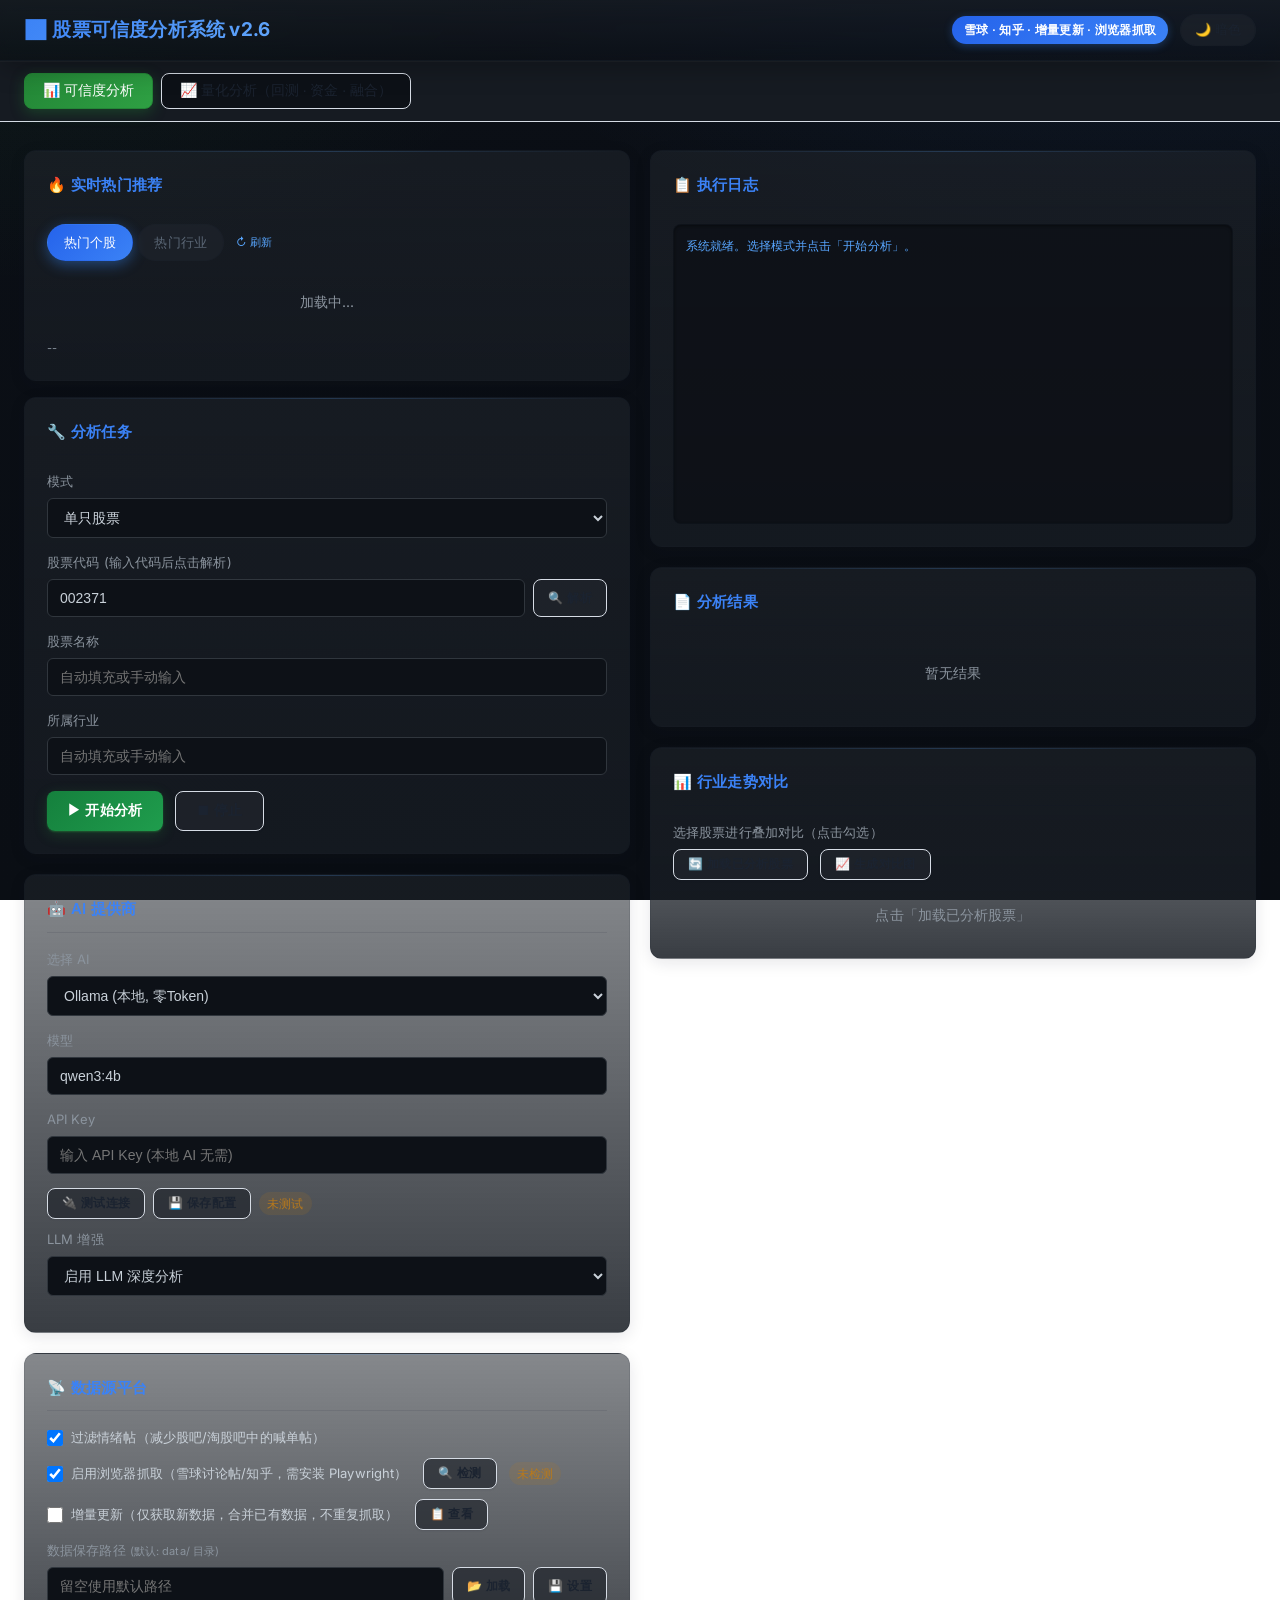
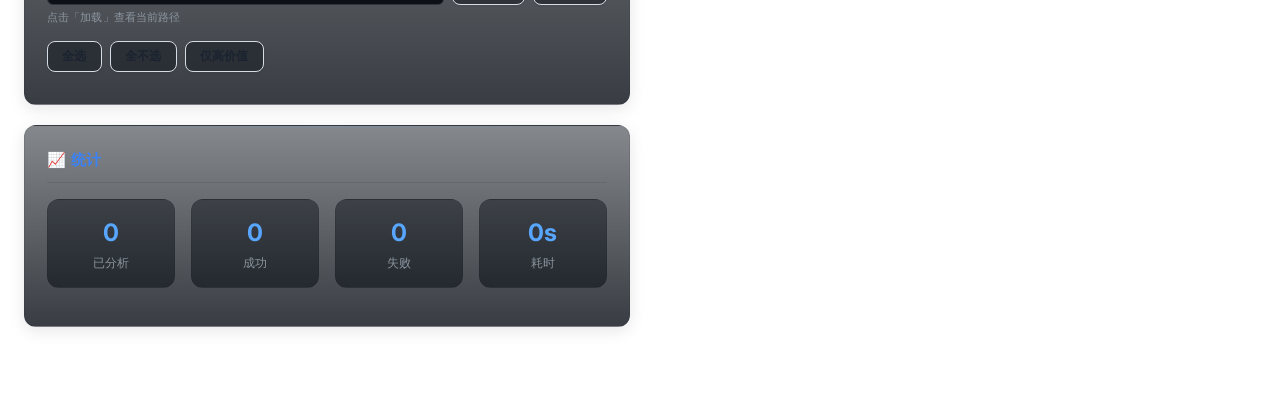
==== commit fa73933d: "feat(quant+ai): 量化分析集成实时行情卡片; LM Studio 结构化检测+自动选模型 - core/data_collector: 新增 collect_quote (新浪实时行情 " ====
--- a/templates/dashboard.html
+++ b/templates/dashboard.html
@@ -407,6 +407,23 @@
   </div>
 
   <div id="result" style="display:none;">
+
+    <!-- 股票信息 + 实时行情（直接集成，不单独成页） -->
+    <div id="stockInfoCard" class="card full" style="display:none">
+      <h2>📋 股票信息 <span id="si-source" class="muted" style="font-size:11px;font-weight:normal"></span></h2>
+      <div style="display:flex;flex-wrap:wrap;gap:18px;align-items:baseline">
+        <div>
+          <div id="si-name" style="font-size:18px;font-weight:600"></div>
+          <div id="si-code" class="muted" style="font-size:12px"></div>
+        </div>
+        <div style="text-align:right">
+          <span id="si-price" style="font-size:24px;font-weight:700"></span>
+          <span id="si-change" style="margin-left:8px;font-size:14px"></span>
+        </div>
+      </div>
+      <div id="si-grid" style="display:grid;grid-template-columns:repeat(auto-fill,minmax(120px,1fr));gap:6px 20px;margin-top:12px;font-size:12px"></div>
+    </div>
+
     <div class="grid">
       <!-- 量化资金识别 -->
       <div class="card">
@@ -545,16 +562,24 @@
   const updateEl = document.getElementById('hot-update');
   try {
     const controller = new AbortController();
-    const timeoutId = setTimeout(function() { controller.abort(); }, 8000);
+    const timeoutId = setTimeout(function() { controller.abort(); }, 15000);
     const url = force ? '/api/hot?_t=' + Date.now() : '/api/hot';
     const resp = await fetch(url, { signal: controller.signal });
     clearTimeout(timeoutId);
     const result = await resp.json();
     if (result.ok && result.data) {
       hotData = result.data;
-      if ((!hotData.stocks || hotData.stocks.length === 0) && (!hotData.industries || hotData.industries.length === 0)) {
-        updateEl.textContent = result.data.update_time || '暂无实时数据（非交易时段）';
-        grid.innerHTML = '<div style="color:#8b949e;grid-column:span 3;text-align:center;padding:20px">暂无实时数据<br><small>非交易时段或API限流，可手动输入代码分析</small></div>';
+      const isEmpty = (!hotData.stocks || hotData.stocks.length === 0) && (!hotData.industries || hotData.industries.length === 0);
+      if (hotData.stale) {
+        // 实时源不可用，已回退缓存/空：用琥珀色提示而非空白报错
+        updateEl.textContent = '⚠ ' + (hotData.note || '数据延迟（使用缓存）');
+        updateEl.style.color = '#d29922';
+      } else {
+        updateEl.style.color = '';
+      }
+      if (isEmpty) {
+        if (!hotData.stale) updateEl.textContent = result.data.update_time || '暂无实时数据（非交易时段）';
+        grid.innerHTML = '<div style="color:#8b949e;grid-column:span 3;text-align:center;padding:20px">' + (hotData.note || '暂无实时数据') + '<br><small>可手动输入代码分析</small></div>';
       } else {
         renderHot();
       }
@@ -814,22 +839,30 @@
   try {
     const resp = await fetch('/api/ai/models/' + provider);
     const data = await resp.json();
-    if (data.ok && data.models && data.models.length > 0) {
+    if (data.connected === false) {
+      hint.style.color = '#f85149';
+      hint.textContent = '❌ ' + (data.error || '连接失败，请确认服务已启动');
+      detectedModels = [];
+      return;
+    }
+    hint.style.color = '';
+    if (data.models && data.models.length > 0) {
       detectedModels = data.models;
       modelSelect.innerHTML = '<option value="">-- 选择模型 --</option>' +
         data.models.map(function(m) {
           return '<option value="' + m.id + '">' + m.label + '</option>';
         }).join('');
       modelSelect.style.display = '';
-      hint.textContent = '检测到 ' + data.models.length + ' 个模型';
-
-      // 如果当前模型为空，自动选第一个
+      hint.textContent = '✔ 检测到 ' + data.models.length + ' 个模型';
+
+      // 当前模型为空时自动选第一个，并自动保存（避免 stale model 导致失败）
       const currentModel = document.getElementById('ai_model').value;
-      if (!currentModel && data.models.length > 0) {
-        document.getElementById('ai_model').value = data.models[0].id;
-      }
+      const pick = (!currentModel && data.models.length > 0) ? data.models[0].id : currentModel;
+      document.getElementById('ai_model').value = pick;
+      await autoSaveModel(provider, pick);
     } else {
-      hint.textContent = '未检测到模型，请确认服务已启动';
+      hint.style.color = '#d29922';
+      hint.textContent = '⚠ ' + (data.warning || '已连接但未检测到模型，请在对应 Server 页加载模型');
       detectedModels = [];
     }
   } catch(e) {
@@ -884,8 +917,8 @@
       log('AI 测试通过: ' + provider, 'ok');
     } else {
       resultEl.className = 'ai-status fail';
-      resultEl.textContent = '❌ 失败';
-      log('AI 测试失败: ' + (data.error || '未知错误'), 'fail');
+      resultEl.textContent = '❌ ' + (data.warning || data.error || '连接失败');
+      log('AI 测试失败: ' + (data.warning || data.error || '未知错误'), 'fail');
     }
   } catch(e) {
     resultEl.className = 'ai-status fail';
@@ -1389,6 +1422,38 @@
   } catch(e) {
     loading.innerHTML = '<div style="color:#f85149">加载失败: ' + e.message + '</div>';
   }
+}
+
+function renderStockInfo(q){
+  const card=$('#stockInfoCard');
+  if(!q||!q.available){ card.style.display='none'; return; }
+  card.style.display='';
+  $('#si-source').textContent=(q.source==='sina'?'（实时行情 · 新浪）':'（'+(q.source||'行情')+'）');
+  $('#si-name').textContent=q.name||q.code;
+  $('#si-code').textContent=q.code+(q.exchange?(' · '+q.exchange):'');
+  const up=(q.change||0)>=0;
+  const col=up?'#f85149':'#3fb950'; // 涨红跌绿（A股习惯）
+  $('#si-price').style.color=col;
+  $('#si-price').textContent=(q.price!=null?Number(q.price).toFixed(2):'-');
+  $('#si-change').style.color=col;
+  $('#si-change').textContent=(up?'▲':'▼')+' '+(q.change!=null?Number(q.change).toFixed(2):'-')+' ('+(q.change_pct!=null?Number(q.change_pct).toFixed(2):'-')+'%)';
+  const g=[
+    ['今开', q.open],['昨收', q.prev_close],['最高', q.high],['最低', q.low],
+    ['成交量', q.volume!=null?(Number(q.volume)/10000).toFixed(1)+'万手':'-'],
+    ['成交额', q.amount!=null?(Number(q.amount)/1e8).toFixed(2)+'亿':'-'],
+    ['行情时间', (q.date||'')+' '+(q.time||'')]
+  ];
+  $('#si-grid').innerHTML=g.map(function(r){
+    const v=(r[1]==null||r[1]==='')?'-':r[1];
+    return '<div><span class="muted">'+r[0]+'：</span><b>'+v+'</b></div>';
+  }).join('');
+}
+
+function autoSaveModel(provider, model){
+  try{
+    fetch('/api/ai/config',{method:'POST',headers:{'Content-Type':'application/json'},
+      body:JSON.stringify({active_provider:provider,providers:{[provider]:{model:model}})});
+  }catch(e){}
 }
 
 function renderQuantCredibility(data) {
@@ -1973,7 +2038,7 @@
   try{
     const r=await fetch('/api/quant/'+code);const j=await r.json();
     if(!j.ok){qlog('✗ '+j.error,'fail');$('#status').textContent='失败';return;}
-    render(j.data);$('#status').textContent='完成';qlog('✔ '+code+' 分析完成','ok');
+    render(j.data);if(j.quote)renderStockInfo(j.quote);$('#status').textContent='完成';qlog('✔ '+code+' 分析完成','ok');
   }catch(e){qlog('✗ '+e,'fail');}
 }
 
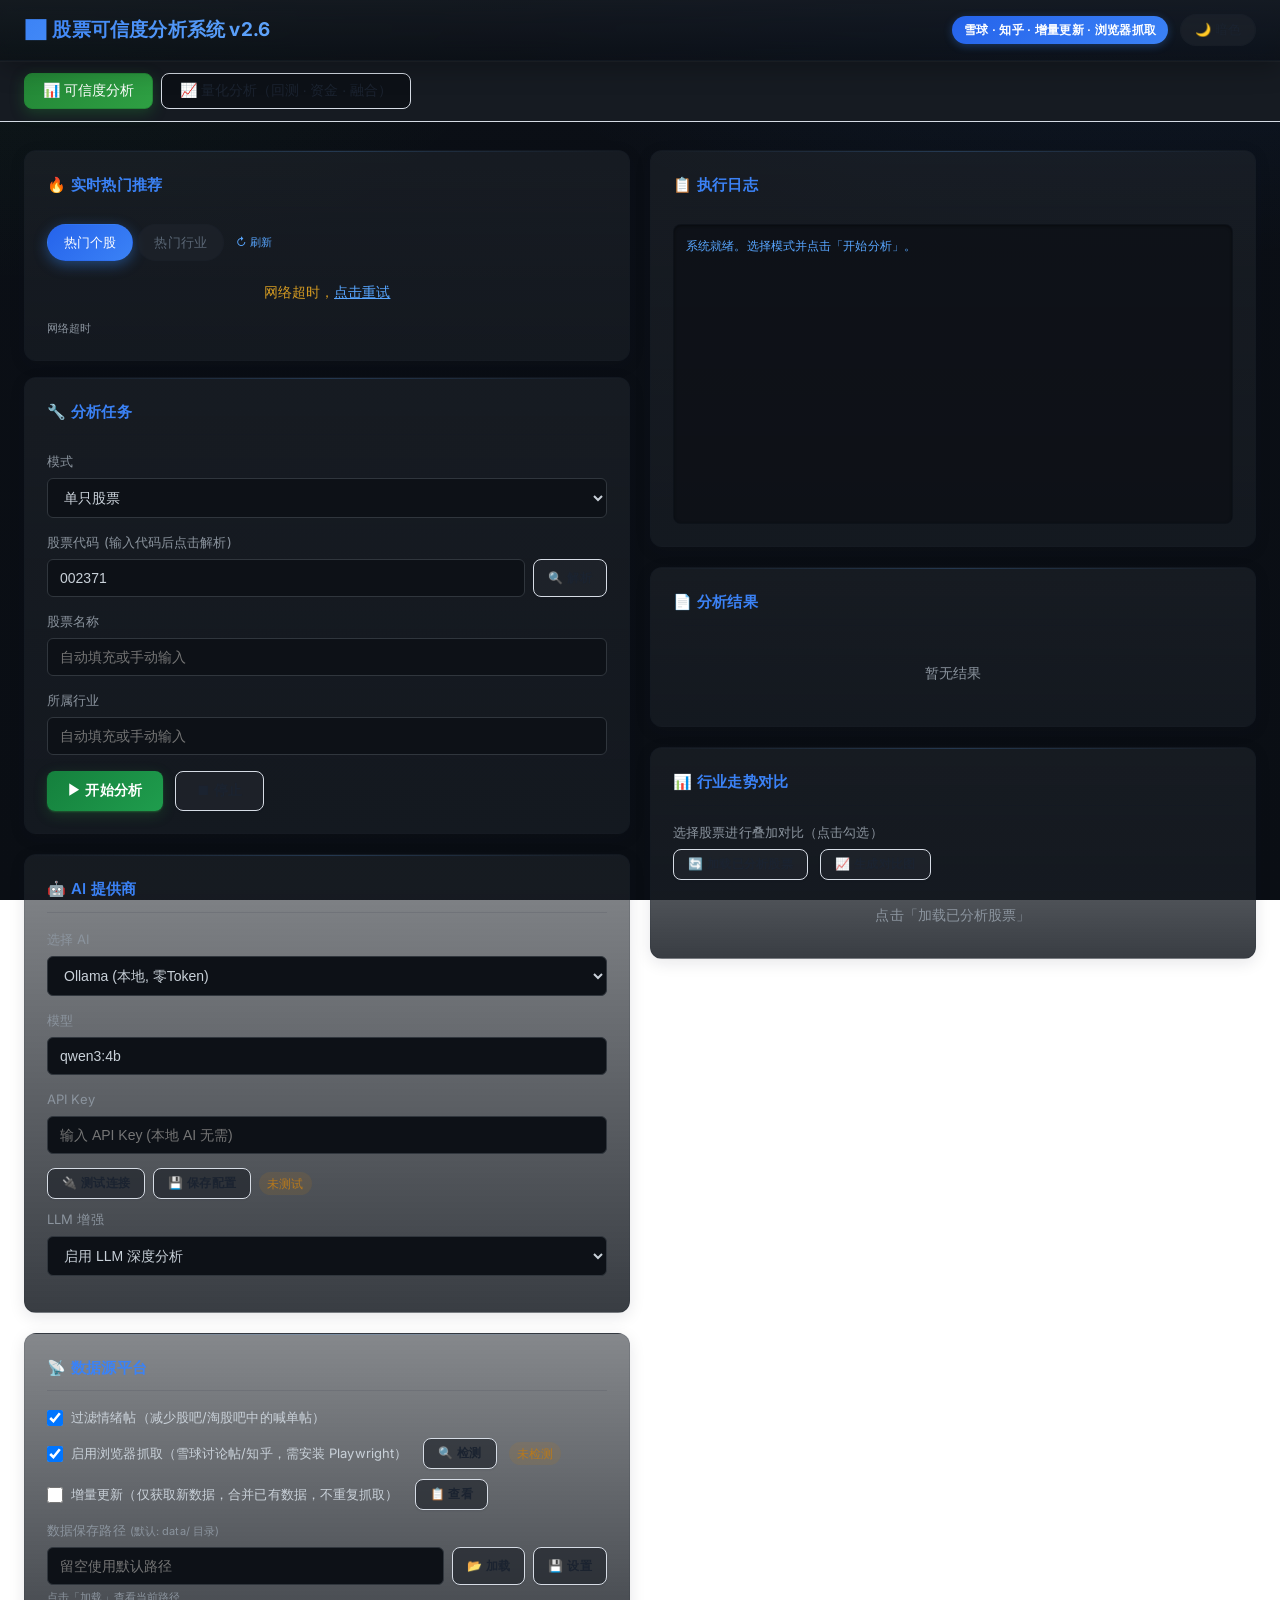
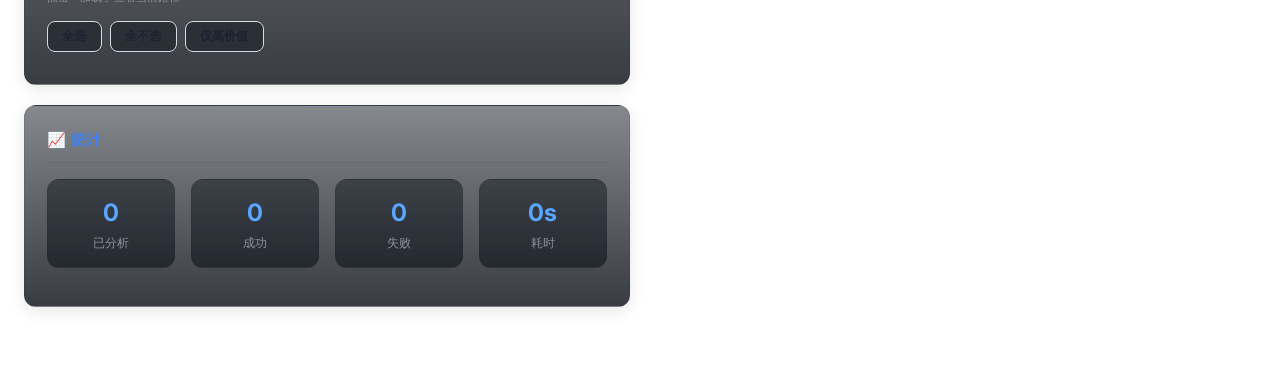
==== commit d59c3dd4: "fix(ui): autoSaveModel 语法错误导致全页面 JS 不可用（点不动） - 原因：{[provider]:{model:model}} 计算属性写法在多层嵌套 fetch() 中导致" ====
--- a/templates/dashboard.html
+++ b/templates/dashboard.html
@@ -1450,9 +1450,10 @@
 }
 
 function autoSaveModel(provider, model){
+  var _p = {active_provider: provider, providers: {}};
+  _p.providers[provider] = {model: model};
   try{
-    fetch('/api/ai/config',{method:'POST',headers:{'Content-Type':'application/json'},
-      body:JSON.stringify({active_provider:provider,providers:{[provider]:{model:model}})});
+    fetch('/api/ai/config',{method:'POST',headers:{'Content-Type':'application/json'},body:JSON.stringify(_p)});
   }catch(e){}
 }
 
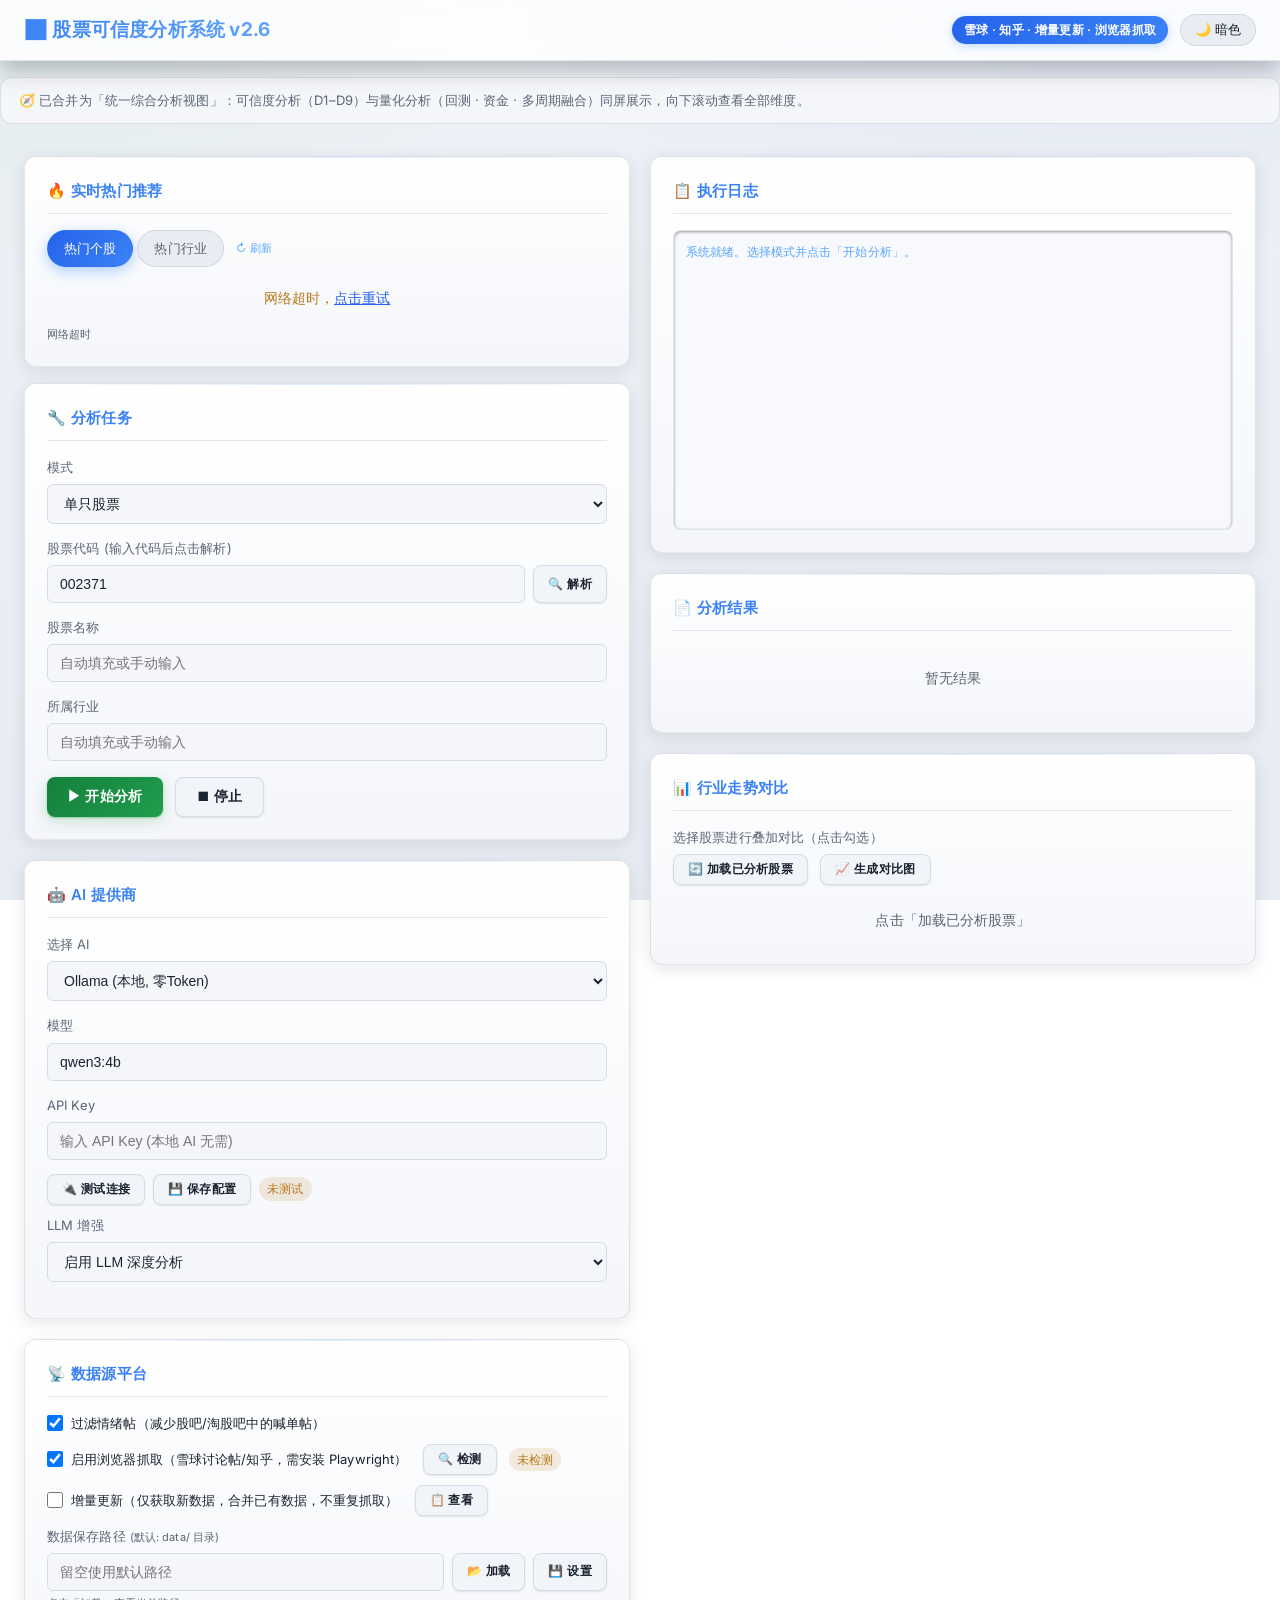
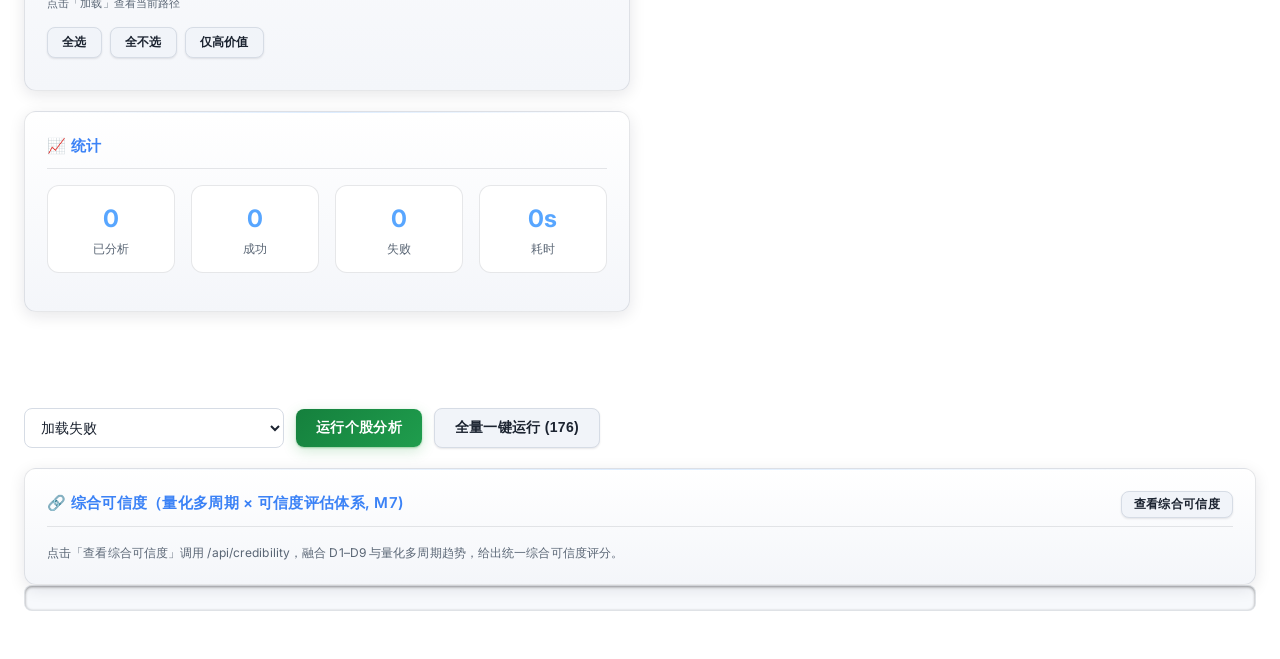
==== commit 4064fa9a: "feat(test+opt): 集成 Playwright E2E 测试并全面优化 - test: 新增 tests/ Playwright E2E 冒烟套件（合并视图/主题切换/Word 内联预览）" ====
--- a/templates/dashboard.html
+++ b/templates/dashboard.html
@@ -24,49 +24,49 @@
 <link rel="stylesheet" href="https://fonts.googleapis.com/css2?family=Inter:wght@400;500;600;700&display=swap">
 <style>
 * { margin: 0; padding: 0; box-sizing: border-box; }
-body { font-family: 'Microsoft YaHei', 'Segoe UI', sans-serif; background: #0d1117; color: #c9d1d9; min-height: 100vh; }
-.header { background: #161b22; border-bottom: 1px solid #30363d; padding: 16px 24px; display: flex; align-items: center; justify-content: space-between; }
+body { font-family: 'Microsoft YaHei', 'Segoe UI', sans-serif; background: var(--bg-1); color: var(--text); min-height: 100vh; }
+.header { background: var(--surface); border-bottom: 1px solid var(--border); padding: 16px 24px; display: flex; align-items: center; justify-content: space-between; }
 .header h1 { font-size: 20px; color: #58a6ff; }
-.header .badge { background: #238636; color: #fff; padding: 4px 12px; border-radius: 12px; font-size: 12px; }
+.header .badge { background: var(--green); color: #fff; padding: 4px 12px; border-radius: 12px; font-size: 12px; }
 .container { max-width: 1400px; margin: 0 auto; padding: 24px; }
 .grid { display: grid; grid-template-columns: 1fr 1fr; gap: 20px; }
-.card { background: #161b22; border: 1px solid #30363d; border-radius: 8px; padding: 20px; }
-.card h2 { font-size: 16px; color: #58a6ff; margin-bottom: 16px; border-bottom: 1px solid #30363d; padding-bottom: 8px; }
+.card { background: var(--surface); border: 1px solid var(--border); border-radius: 8px; padding: 20px; }
+.card h2 { font-size: 16px; color: #58a6ff; margin-bottom: 16px; border-bottom: 1px solid var(--border); padding-bottom: 8px; }
 .form-group { margin-bottom: 14px; }
-.form-group label { display: block; font-size: 13px; color: #8b949e; margin-bottom: 6px; }
+.form-group label { display: block; font-size: 13px; color: var(--text-dim); margin-bottom: 6px; }
 .form-group input, .form-group select, .form-group textarea {
-  width: 100%; background: #0d1117; border: 1px solid #30363d; color: #c9d1d9;
+  width: 100%; background: var(--bg-1); border: 1px solid var(--border); color: var(--text);
   padding: 10px 12px; border-radius: 6px; font-size: 14px;
 }
 .form-group input:focus, .form-group select:focus { outline: none; border-color: #58a6ff; }
 .btn {
-  background: #238636; color: #fff; border: none; padding: 10px 24px;
+  background: var(--green); color: #fff; border: none; padding: 10px 24px;
   border-radius: 6px; font-size: 14px; cursor: pointer; transition: background 0.2s;
 }
-.btn:hover { background: #2ea043; }
-.btn:disabled { background: #21262d; color: #484f58; cursor: not-allowed; }
-.btn-secondary { background: #21262d; color: #c9d1d9; border: 1px solid #30363d; }
-.btn-secondary:hover { background: #30363d; }
+.btn:hover { background: var(--green); }
+.btn:disabled { background: var(--surface-2); color: #484f58; cursor: not-allowed; }
+.btn-secondary { background: var(--surface-2); color: var(--text); border: 1px solid var(--border); }
+.btn-secondary:hover { background: var(--border); }
 .btn-sm { padding: 6px 14px; font-size: 12px; }
-.progress { background: #21262d; border-radius: 6px; height: 8px; overflow: hidden; margin: 12px 0; }
-.progress-bar { background: #238636; height: 100%; transition: width 0.3s; }
-.log { background: #0d1117; border: 1px solid #30363d; border-radius: 6px; padding: 12px;
+.progress { background: var(--surface-2); border-radius: 6px; height: 8px; overflow: hidden; margin: 12px 0; }
+.progress-bar { background: var(--green); height: 100%; transition: width 0.3s; }
+.log { background: var(--bg-1); border: 1px solid var(--border); border-radius: 6px; padding: 12px;
   height: 300px; overflow-y: auto; font-family: 'Consolas', monospace; font-size: 12px; line-height: 1.6; }
-.log .ok { color: #3fb950; }
+.log .ok { color: var(--green); }
 .log .fail { color: #f85149; }
 .log .info { color: #58a6ff; }
 .log .warn { color: #d29922; }
 .stats { display: flex; gap: 16px; margin: 16px 0; }
-.stat { background: #21262d; border-radius: 6px; padding: 12px 16px; text-align: center; flex: 1; }
+.stat { background: var(--surface-2); border-radius: 6px; padding: 12px 16px; text-align: center; flex: 1; }
 .stat .num { font-size: 24px; font-weight: bold; color: #58a6ff; }
-.stat .label { font-size: 12px; color: #8b949e; }
+.stat .label { font-size: 12px; color: var(--text-dim); }
 table { width: 100%; border-collapse: collapse; font-size: 13px; }
-table th { text-align: left; padding: 8px; border-bottom: 1px solid #30363d; color: #8b949e; }
-table td { padding: 8px; border-bottom: 1px solid #21262d; }
-.result-item { display: flex; justify-content: space-between; align-items: center; padding: 8px 0; border-bottom: 1px solid #21262d; }
-.result-item .name { color: #c9d1d9; }
+table th { text-align: left; padding: 8px; border-bottom: 1px solid var(--border); color: var(--text-dim); }
+table td { padding: 8px; border-bottom: 1px solid var(--surface-2); }
+.result-item { display: flex; justify-content: space-between; align-items: center; padding: 8px 0; border-bottom: 1px solid var(--surface-2); }
+.result-item .name { color: var(--text); }
 .result-item .status { font-size: 12px; padding: 2px 8px; border-radius: 4px; }
-.result-item .status.ok { background: #23863620; color: #3fb950; }
+.result-item .status.ok { background: #23863620; color: var(--green); }
 .result-item .status.fail { background: #f8514920; color: #f85149; }
 .result-item .status.pending { background: #d2992220; color: #d29922; }
 .actions { display: flex; gap: 12px; margin-top: 16px; }
@@ -77,55 +77,55 @@
 .platform-grid { display: grid; grid-template-columns: 1fr 1fr; gap: 8px; }
 .platform-item {
   display: flex; align-items: center; gap: 8px; padding: 8px 10px;
-  background: #0d1117; border: 1px solid #30363d; border-radius: 6px; cursor: pointer;
+  background: var(--bg-1); border: 1px solid var(--border); border-radius: 6px; cursor: pointer;
   transition: border-color 0.2s;
 }
 .platform-item:hover { border-color: #58a6ff; }
-.platform-item.checked { border-color: #238636; background: #23863610; }
+.platform-item.checked { border-color: var(--green); background: #23863610; }
 .platform-item input { margin: 0; }
 .platform-item .cat-tag {
   font-size: 10px; padding: 1px 6px; border-radius: 3px; margin-left: auto;
 }
 .cat-tag.core { background: #58a6ff20; color: #58a6ff; }
-.cat-tag.high { background: #23863620; color: #3fb950; }
+.cat-tag.high { background: #23863620; color: var(--green); }
 .cat-tag.emotional { background: #d2992220; color: #d29922; }
-.platform-item .plat-label { font-size: 13px; color: #c9d1d9; }
-.platform-item .plat-desc { font-size: 11px; color: #8b949e; }
+.platform-item .plat-label { font-size: 13px; color: var(--text); }
+.platform-item .plat-desc { font-size: 11px; color: var(--text-dim); }
 
 /* AI 提供商 */
 .ai-provider-row { display: flex; gap: 8px; align-items: center; margin-bottom: 8px; flex-wrap: wrap; }
 .ai-status { font-size: 12px; padding: 2px 8px; border-radius: 4px; }
-.ai-status.ok { background: #23863620; color: #3fb950; }
+.ai-status.ok { background: #23863620; color: var(--green); }
 .ai-status.fail { background: #f8514920; color: #f85149; }
 .ai-status.pending { background: #d2992220; color: #d29922; }
-.model-select-hint { font-size: 11px; color: #8b949e; margin-top: 4px; }
-
-.resolve-result { font-size: 13px; color: #3fb950; margin-top: 4px; }
+.model-select-hint { font-size: 11px; color: var(--text-dim); margin-top: 4px; }
+
+.resolve-result { font-size: 13px; color: var(--green); margin-top: 4px; }
 .resolve-result.error { color: #f85149; }
 
 .toggle-row { display: flex; align-items: center; gap: 8px; margin-bottom: 10px; }
 .toggle-row input[type="checkbox"] { width: 16px; height: 16px; }
-.toggle-row label { font-size: 13px; color: #c9d1d9; cursor: pointer; }
+.toggle-row label { font-size: 13px; color: var(--text); cursor: pointer; }
 
 /* 热门推荐 */
 .hot-section { margin-bottom: 16px; }
 .hot-tabs { display: flex; gap: 4px; margin-bottom: 10px; align-items: center; }
 .hot-tab { padding: 6px 14px; font-size: 13px; border-radius: 6px; cursor: pointer;
-  background: #21262d; color: #8b949e; border: 1px solid #30363d; transition: all 0.2s; }
-.hot-tab.active { background: #238636; color: #fff; border-color: #238636; }
+  background: var(--surface-2); color: var(--text-dim); border: 1px solid var(--border); transition: all 0.2s; }
+.hot-tab.active { background: var(--green); color: #fff; border-color: var(--green); }
 .hot-tab:hover { border-color: #58a6ff; }
 .hot-grid { display: grid; grid-template-columns: 1fr 1fr 1fr; gap: 6px; max-height: 200px; overflow-y: auto; }
 .hot-item { display: flex; align-items: center; gap: 6px; padding: 6px 10px;
-  background: #0d1117; border: 1px solid #30363d; border-radius: 6px; cursor: pointer;
+  background: var(--bg-1); border: 1px solid var(--border); border-radius: 6px; cursor: pointer;
   transition: all 0.15s; font-size: 12px; }
 .hot-item:hover { border-color: #58a6ff; background: #58a6ff10; }
-.hot-item .hot-code { color: #8b949e; font-size: 11px; }
-.hot-item .hot-name { color: #c9d1d9; font-weight: 500; }
+.hot-item .hot-code { color: var(--text-dim); font-size: 11px; }
+.hot-item .hot-name { color: var(--text); font-weight: 500; }
 .hot-item .hot-change { margin-left: auto; font-size: 11px; font-weight: bold; }
 .hot-change.up { color: #f85149; }
-.hot-change.down { color: #3fb950; }
-.hot-item .hot-tag { font-size: 9px; padding: 1px 5px; border-radius: 3px; background: #30363d; color: #8b949e; }
-.hot-update { font-size: 11px; color: #8b949e; margin-top: 6px; }
+.hot-change.down { color: var(--green); }
+.hot-item .hot-tag { font-size: 9px; padding: 1px 5px; border-radius: 3px; background: var(--border); color: var(--text-dim); }
+.hot-update { font-size: 11px; color: var(--text-dim); margin-top: 6px; }
 .hot-refresh { font-size: 11px; color: #58a6ff; cursor: pointer; margin-left: 8px; }
 .hot-refresh:hover { text-decoration: underline; }
 
@@ -133,47 +133,47 @@
 .modal-overlay { display: none; position: fixed; top: 0; left: 0; width: 100%; height: 100%;
   background: rgba(0,0,0,0.7); z-index: 1000; justify-content: center; align-items: flex-start; padding: 20px; overflow-y: auto; }
 .modal-overlay.show { display: flex; }
-.modal { background: #161b22; border: 1px solid #30363d; border-radius: 12px; max-width: 1000px; width: 100%; margin: 20px auto; }
-.modal-header { display: flex; justify-content: space-between; align-items: center; padding: 16px 24px; border-bottom: 1px solid #30363d; position: sticky; top: 0; background: #161b22; border-radius: 12px 12px 0 0; z-index: 10; }
+.modal { background: var(--surface); border: 1px solid var(--border); border-radius: 12px; max-width: 1000px; width: 100%; margin: 20px auto; }
+.modal-header { display: flex; justify-content: space-between; align-items: center; padding: 16px 24px; border-bottom: 1px solid var(--border); position: sticky; top: 0; background: var(--surface); border-radius: 12px 12px 0 0; z-index: 10; }
 .modal-header h2 { font-size: 18px; color: #58a6ff; }
-.modal-close { font-size: 24px; color: #8b949e; cursor: pointer; background: none; border: none; }
+.modal-close { font-size: 24px; color: var(--text-dim); cursor: pointer; background: none; border: none; }
 .modal-close:hover { color: #f85149; }
 .modal-body { padding: 24px; }
 .preview-tabs { display: flex; gap: 4px; margin-bottom: 16px; flex-wrap: wrap; }
 .preview-tab { padding: 6px 14px; font-size: 13px; border-radius: 6px; cursor: pointer;
-  background: #21262d; color: #8b949e; border: 1px solid #30363d; transition: all 0.2s; }
-.preview-tab.active { background: #238636; color: #fff; border-color: #238636; }
+  background: var(--surface-2); color: var(--text-dim); border: 1px solid var(--border); transition: all 0.2s; }
+.preview-tab.active { background: var(--green); color: #fff; border-color: var(--green); }
 .preview-tab:hover { border-color: #58a6ff; }
 .preview-section { display: none; }
 .preview-section.active { display: block; }
-.preview-chart { width: 100%; border-radius: 8px; border: 1px solid #30363d; }
-.preview-stat { display: inline-block; background: #21262d; border-radius: 6px; padding: 8px 14px; margin: 4px; }
+.preview-chart { width: 100%; border-radius: 8px; border: 1px solid var(--border); }
+.preview-stat { display: inline-block; background: var(--surface-2); border-radius: 6px; padding: 8px 14px; margin: 4px; }
 .preview-stat .val { font-size: 18px; font-weight: bold; color: #58a6ff; }
-.preview-stat .lbl { font-size: 11px; color: #8b949e; }
+.preview-stat .lbl { font-size: 11px; color: var(--text-dim); }
 .d-score { display: inline-block; padding: 2px 8px; border-radius: 4px; font-size: 12px; font-weight: bold; margin: 2px; }
-.d-score.high { background: #23863620; color: #3fb950; }
+.d-score.high { background: #23863620; color: var(--green); }
 .d-score.mid { background: #d2992220; color: #d29922; }
 .d-score.low { background: #f8514920; color: #f85149; }
 .preview-table { width: 100%; border-collapse: collapse; font-size: 12px; margin-top: 12px; }
-.preview-table th { text-align: left; padding: 6px 8px; border-bottom: 1px solid #30363d; color: #8b949e; font-size: 11px; }
-.preview-table td { padding: 6px 8px; border-bottom: 1px solid #21262d; }
+.preview-table th { text-align: left; padding: 6px 8px; border-bottom: 1px solid var(--border); color: var(--text-dim); font-size: 11px; }
+.preview-table td { padding: 6px 8px; border-bottom: 1px solid var(--surface-2); }
 .ad-row { background: #f8514910; }
 .callout-box { padding: 12px 16px; border-radius: 8px; margin: 12px 0; }
-.callout-box.warn { background: #FFF2F0; border: 1px solid #C00000; color: #C00000; }
-.callout-box.info { background: #FFFEF0; border: 1px solid #B8860B; color: #8B6914; }
+.callout-box.warn { background: var(--red-bg); border: 1px solid var(--red); color: var(--red); }
+.callout-box.info { background: var(--amber-bg); border: 1px solid var(--amber); color: var(--amber); }
 
 /* 行业对比 */
 .industry-section { margin-bottom: 16px; }
 .industry-stock-grid { display: grid; grid-template-columns: 1fr 1fr 1fr; gap: 6px; max-height: 150px; overflow-y: auto; }
 .industry-stock-item { display: flex; align-items: center; gap: 6px; padding: 4px 8px;
-  background: #0d1117; border: 1px solid #30363d; border-radius: 4px; font-size: 12px; cursor: pointer; }
+  background: var(--bg-1); border: 1px solid var(--border); border-radius: 4px; font-size: 12px; cursor: pointer; }
 .industry-stock-item:hover { border-color: #58a6ff; }
-.industry-stock-item.selected { border-color: #238636; background: #23863610; }
-
-.top-tabs{display:flex;gap:8px;padding:12px 24px;background:var(--bg-card,#161b22);border-bottom:1px solid var(--border,#30363d);flex-wrap:wrap;}
-.top-tab{padding:8px 18px;font-size:14px;border-radius:8px;cursor:pointer;border:1px solid var(--border,#30363d);background:var(--bg,#0d1117);color:var(--text,#c9d1d9);transition:var(--t,.22s);}
-.top-tab:hover{border-color:var(--accent,#58a6ff);}
-.top-tab.active{background:linear-gradient(135deg,#238636,#2ea043);border-color:#238636;color:#fff;box-shadow:0 4px 14px rgba(35,134,54,.35);}
+.industry-stock-item.selected { border-color: var(--green); background: #23863610; }
+
+.merge-note{margin:16px 0 4px;padding:12px 18px;border-radius:var(--r,12px);
+  background:var(--pstat-bg);border:1px solid var(--border-soft);
+  color:var(--text-dim);font-size:13px;line-height:1.6;}
+.merge-note b{color:var(--accent-hi);}
 </style>
 <link rel="stylesheet" href="/static/modern.css">
 </head>
@@ -186,10 +186,7 @@
   </span>
 </div>
 
-<div class="top-tabs">
-  <button class="top-tab active" id="tab-cred" onclick="showPanel('cred')">📊 可信度分析</button>
-  <button class="top-tab" id="tab-quant" onclick="showPanel('quant')">📈 量化分析（回测 · 资金 · 融合）</button>
-</div>
+<div class="merge-note">🧭 已合并为「统一综合分析视图」：可信度分析（D1–D9）与量化分析（回测 · 资金 · 多周期融合）同屏展示，向下滚动查看全部维度。</div>
 <div id="panel-cred">
 <div class="container">
   <div class="grid">
@@ -204,7 +201,7 @@
           <div class="hot-refresh" onclick="loadHotData(true)">↻ 刷新</div>
         </div>
         <div class="hot-grid" id="hot-grid">
-          <div style="color:#8b949e;grid-column:span 3;text-align:center;padding:20px">加载中...</div>
+          <div style="color:var(--text-dim);grid-column:span 3;text-align:center;padding:20px">加载中...</div>
         </div>
         <div class="hot-update" id="hot-update">--</div>
       </div>
@@ -223,7 +220,7 @@
 
         <div id="single-mode">
           <div class="form-group">
-            <label>股票代码 <span style="color:#8b949e">(输入代码后点击解析)</span></label>
+            <label>股票代码 <span style="color:var(--text-dim)">(输入代码后点击解析)</span></label>
             <div style="display:flex; gap:8px">
               <input type="text" id="stock_code" placeholder="如 002371" value="002371" style="flex:1">
               <button class="btn btn-sm btn-secondary" onclick="resolveStock()">🔍 解析</button>
@@ -242,7 +239,7 @@
 
         <div id="batch-mode" style="display:none">
           <div class="form-group">
-            <label>股票列表 JSON <span style="color:#8b949e">(仅需 code，name/industry 可留空自动解析)</span></label>
+            <label>股票列表 JSON <span style="color:var(--text-dim)">(仅需 code，name/industry 可留空自动解析)</span></label>
             <textarea id="batch_config" rows="4" placeholder='[{"code":"002371"},{"code":"300308"}]'></textarea>
           </div>
           <button class="btn btn-sm btn-secondary" onclick="resolveBatch()">🔍 批量解析名称/行业</button>
@@ -269,7 +266,7 @@
           </select>
         </div>
         <div class="form-group">
-          <label>模型 <span id="model-hint" style="color:#8b949e;font-size:11px"></span></label>
+          <label>模型 <span id="model-hint" style="color:var(--text-dim);font-size:11px"></span></label>
           <div style="display:flex; gap:8px">
             <input type="text" id="ai_model" placeholder="模型名称" value="qwen3:4b" style="flex:1" onchange="document.getElementById('ai_model').dataset.userModified='1'">
             <button class="btn btn-sm btn-secondary" id="detect-models-btn" onclick="detectModels()" style="display:none">🔍 检测模型</button>
@@ -313,13 +310,13 @@
           <button class="btn btn-sm btn-secondary" onclick="showIncrementalState()" style="margin-left:8px">📋 查看</button>
         </div>
         <div class="form-group" style="margin-top:10px">
-          <label>数据保存路径 <span style="color:#8b949e;font-size:11px">(默认: data/ 目录)</span></label>
+          <label>数据保存路径 <span style="color:var(--text-dim);font-size:11px">(默认: data/ 目录)</span></label>
           <div style="display:flex; gap:8px">
             <input type="text" id="data_savepath" placeholder="留空使用默认路径" value="" style="flex:1">
             <button class="btn btn-sm btn-secondary" onclick="loadSavePath()">📂 加载</button>
             <button class="btn btn-sm btn-secondary" onclick="setSavePath()">💾 设置</button>
           </div>
-          <div id="savepath-hint" style="font-size:11px;color:#8b949e;margin-top:4px">点击「加载」查看当前路径</div>
+          <div id="savepath-hint" style="font-size:11px;color:var(--text-dim);margin-top:4px">点击「加载」查看当前路径</div>
         </div>
         <div class="toggle-row" style="margin-top:10px">
           <button class="btn btn-sm btn-secondary" onclick="selectAllPlatforms(true)">全选</button>
@@ -356,7 +353,7 @@
       <div class="card" style="margin-top:20px">
         <h2>📄 分析结果</h2>
         <div id="results-area">
-          <div style="color:#8b949e; text-align:center; padding:20px">暂无结果</div>
+          <div style="color:var(--text-dim); text-align:center; padding:20px">暂无结果</div>
         </div>
       </div>
 
@@ -369,10 +366,10 @@
           <button class="btn btn-sm btn-secondary" onclick="generateIndustryChart()" style="margin-left:8px">📈 生成对比图</button>
         </div>
         <div class="industry-stock-grid" id="industry-stock-grid">
-          <div style="color:#8b949e;grid-column:span 3;text-align:center;padding:10px">点击「加载已分析股票」</div>
+          <div style="color:var(--text-dim);grid-column:span 3;text-align:center;padding:10px">点击「加载已分析股票」</div>
         </div>
         <div id="industry-chart-area" style="margin-top:12px;display:none">
-          <img id="industry-chart-img" style="width:100%;border-radius:8px;border:1px solid #30363d" />
+          <img id="industry-chart-img" style="width:100%;border-radius:8px;border:1px solid var(--border)" />
         </div>
       </div>
     </div>
@@ -387,17 +384,19 @@
       <div style="display:flex;gap:12px;align-items:center">
         <button class="btn btn-sm btn-secondary" id="preview-excel-btn" onclick="downloadPreviewExcel()">📊 Excel</button>
         <button class="btn btn-sm btn-secondary" id="preview-docx-btn" onclick="downloadPreviewDocx()">📥 Word</button>
+        <button class="btn btn-sm" id="preview-docx-view-btn" onclick="previewDocxInline()">📄 预览Word</button>
         <button class="modal-close" onclick="closePreview()">&times;</button>
       </div>
     </div>
     <div class="modal-body" id="preview-body">
-      <div style="text-align:center;padding:40px;color:#8b949e">加载中...</div>
+      <div style="text-align:center;padding:40px;color:var(--text-dim)">加载中...</div>
     </div>
+    <div class="modal-body" id="docx-preview" style="display:none"></div>
   </div>
 </div>
 
 </div>
-<div id="panel-quant" style="display:none">
+<div id="panel-quant">
 <div class="container">
   <div class="bar">
     <select id="stock" style="min-width:260px;"><option>加载中…</option></select>
@@ -429,10 +428,10 @@
       <div class="card">
         <h2>🤖 量化资金识别</h2>
         <div class="score-row"><span class="lab">量化/机构评分</span>
-          <div class="score-bar"><div class="score-fill" id="qf_q" style="background:#388bfd;width:0%"></div></div>
+          <div class="score-bar"><div class="score-fill" id="qf_q" style="background:var(--accent-2);width:0%"></div></div>
           <b id="qf_qv">-</b></div>
         <div class="score-row"><span class="lab">散户主导评分</span>
-          <div class="score-bar"><div class="score-fill" id="qf_r" style="background:#f85149;width:0%"></div></div>
+          <div class="score-bar"><div class="score-fill" id="qf_r" style="background:var(--red);width:0%"></div></div>
           <b id="qf_rv">-</b></div>
         <div style="margin:10px 0;">
           <span class="badge q" id="qf_type">-</span>
@@ -475,11 +474,11 @@
         <div style="margin:6px 0 10px;"><b id="pos_who">-</b></div>
         <div class="muted" style="margin-bottom:6px;">持有者结构估算</div>
         <div class="score-row"><span class="lab">量化/机构</span>
-          <div class="score-bar"><div class="score-fill" id="pos_i" style="background:#388bfd;width:0%"></div></div><b id="pos_iv">-</b></div>
+          <div class="score-bar"><div class="score-fill" id="pos_i" style="background:var(--accent-2);width:0%"></div></div><b id="pos_iv">-</b></div>
         <div class="score-row"><span class="lab">散户/游资</span>
-          <div class="score-bar"><div class="score-fill" id="pos_r" style="background:#f85149;width:0%"></div></div><b id="pos_rv">-</b></div>
+          <div class="score-bar"><div class="score-fill" id="pos_r" style="background:var(--red);width:0%"></div></div><b id="pos_rv">-</b></div>
         <div class="score-row"><span class="lab">均衡</span>
-          <div class="score-bar"><div class="score-fill" id="pos_b" style="background:#8b949e;width:0%"></div></div><b id="pos_bv">-</b></div>
+          <div class="score-bar"><div class="score-fill" id="pos_b" style="background:var(--text-dim);width:0%"></div></div><b id="pos_bv">-</b></div>
         <table style="margin-top:10px;">
           <tbody>
             <tr><td>平均持仓天数</td><td id="pos_avg">-</td><td>在场占比</td><td id="pos_exp">-</td></tr>
@@ -579,18 +578,18 @@
       }
       if (isEmpty) {
         if (!hotData.stale) updateEl.textContent = result.data.update_time || '暂无实时数据（非交易时段）';
-        grid.innerHTML = '<div style="color:#8b949e;grid-column:span 3;text-align:center;padding:20px">' + (hotData.note || '暂无实时数据') + '<br><small>可手动输入代码分析</small></div>';
+        grid.innerHTML = '<div style="color:var(--text-dim);grid-column:span 3;text-align:center;padding:20px">' + (hotData.note || '暂无实时数据') + '<br><small>可手动输入代码分析</small></div>';
       } else {
         renderHot();
       }
     } else {
       updateEl.textContent = '加载失败';
-      grid.innerHTML = '<div style="color:#d29922;grid-column:span 3;text-align:center;padding:10px">加载失败，<a href="javascript:loadHotData(true)" style="color:#58a6ff">点击重试</a></div>';
+      grid.innerHTML = '<div style="color:var(--amber);grid-column:span 3;text-align:center;padding:10px">加载失败，<a href="javascript:loadHotData(true)" style="color:var(--accent)">点击重试</a></div>';
     }
   } catch(e) {
     console.warn('loadHot:', e.name, e.message);
     updateEl.textContent = '网络超时';
-    grid.innerHTML = '<div style="color:#d29922;grid-column:span 3;text-align:center;padding:10px">网络超时，<a href="javascript:loadHotData(true)" style="color:#58a6ff">点击重试</a></div>';
+    grid.innerHTML = '<div style="color:var(--amber);grid-column:span 3;text-align:center;padding:10px">网络超时，<a href="javascript:loadHotData(true)" style="color:var(--accent)">点击重试</a></div>';
   }
 }
 
@@ -620,7 +619,7 @@
   }
 
   if (items.length === 0) {
-    grid.innerHTML = '<div style="color:#8b949e;grid-column:span 3;text-align:center;padding:20px">暂无数据（非交易时段或API限流）</div>';
+    grid.innerHTML = '<div style="color:var(--text-dim);grid-column:span 3;text-align:center;padding:20px">暂无数据（非交易时段或API限流）</div>';
     return;
   }
 
@@ -1084,17 +1083,19 @@
   previewName = name || code;
   document.getElementById('preview-title').textContent = previewName + ' (' + code + ') 分析预览';
   document.getElementById('preview-modal').classList.add('show');
-  document.getElementById('preview-body').innerHTML = '<div style="text-align:center;padding:40px;color:#8b949e">加载中...</div>';
+  document.getElementById('docx-preview').style.display = 'none';
+  document.getElementById('preview-body').style.display = 'block';
+  document.getElementById('preview-body').innerHTML = '<div style="text-align:center;padding:40px;color:var(--text-dim)">加载中...</div>';
   try {
     const resp = await fetch('/api/preview/' + code);
     const result = await resp.json();
     if (result.ok) {
       renderPreview(result.data);
     } else {
-      document.getElementById('preview-body').innerHTML = '<div style="color:#f85149;padding:20px">' + result.error + '</div>';
+      document.getElementById('preview-body').innerHTML = '<div style="color:var(--red);padding:20px">' + result.error + '</div>';
     }
   } catch(e) {
-    document.getElementById('preview-body').innerHTML = '<div style="color:#f85149;padding:20px">加载失败: ' + e.message + '</div>';
+    document.getElementById('preview-body').innerHTML = '<div style="color:var(--red);padding:20px">加载失败: ' + e.message + '</div>';
   }
 }
 
@@ -1121,10 +1122,69 @@
   }
 }
 
+async function previewDocxInline() {
+  if (!previewCode) return;
+  const btn = document.getElementById('preview-docx-view-btn');
+  if (btn) btn.disabled = true;
+  try {
+    const d = await (await fetch('/api/stocks')).json();
+    const f = (d.files || []).find(function(x) { return x.code === previewCode; });
+    if (!f || !f.docx) {
+      alert('未找到该股票的 Word 文档，请先运行分析并生成报告');
+      if (btn) btn.disabled = false;
+      return;
+    }
+    const r = await (await fetch('/api/docx-html/' + encodeURIComponent(f.docx))).json();
+    if (r.ok) {
+      document.getElementById('preview-body').style.display = 'none';
+      const dp = document.getElementById('docx-preview');
+      dp.innerHTML = '<div class="docx-wrap"><div class="docx-bar"><span class="ttl">📄 Word 文档内联预览（' + (r.name || '') + '）</span><button class="btn btn-sm btn-secondary" onclick="closeDocxPreview()">← 返回分析</button></div>' + r.html + '</div>';
+      dp.style.display = 'block';
+    } else {
+      alert('预览失败：' + (r.error || '未知错误'));
+    }
+  } catch (e) {
+    alert('预览异常：' + e.message);
+  }
+  if (btn) btn.disabled = false;
+}
+function closeDocxPreview() {
+  document.getElementById('docx-preview').style.display = 'none';
+  document.getElementById('preview-body').style.display = 'block';
+}
+
 function renderPreview(data) {
   const body = document.getElementById('preview-body');
   const ks = data.kline_summary || {};
   let html = '';
+
+  // ===== 核心结论（依据 stock-credibility-team / 评信然 D1–D9 + D8 真实性门禁）=====
+  var _cr = (data.credibility && data.credibility.comprehensive) || {};
+  var _tf = (data.credibility && data.credibility.timeframe_analysis) || {};
+  var _sc = (_cr.comprehensive_score != null) ? Math.round(_cr.comprehensive_score) : null;
+  var _gcls = _sc == null ? '' : (_sc >= 70 ? 'high' : (_sc >= 45 ? 'mid' : 'low'));
+  var _gc = _sc == null ? 'var(--text-dim)' : (_sc >= 70 ? 'var(--green)' : (_sc >= 45 ? 'var(--accent)' : 'var(--red)'));
+  html += '<div class="concl">';
+  html += '<div class="top">';
+  html += '  <div class="score-ring" style="border:3px solid ' + _gc + ';color:' + _gc + '">' + (_sc != null ? _sc : '—') + '<small>综合可信度</small></div>';
+  html += '  <div><div class="grade ' + _gcls + '">' + (_cr.grade || '暂无评级') + '</div>';
+  html += '  <div class="muted" style="margin-top:6px">量化多周期 × 可信度评估体系（D1–D9）融合 · 依据 stock-credibility-team（评信然）评估准则</div></div>';
+  html += '</div>';
+  if (_cr.explanation) html += '<div class="exp">' + _cr.explanation + '</div>';
+  html += '<div class="pts">';
+  var _cc = (_cr.components && _cr.components.content_credibility != null) ? Math.round(_cr.components.content_credibility) : null;
+  html += '<div class="pt pos"><span class="ic">✅</span><span class="tx">内容可信度 <b>' + (_cc != null ? _cc : '—') + '/100</b>（D1–D9 综合）</span></div>';
+  var _qs = (_cr.components && _cr.components.quant_support != null) ? Math.round(_cr.components.quant_support) : null;
+  html += '<div class="pt pos"><span class="ic">📈</span><span class="tx">量化支持度 <b>' + (_qs != null ? _qs : '—') + '/100</b>（多周期趋势）</span></div>';
+  var _res = (_cr.components && _cr.components.resonance) || 0;
+  if (_res < -0.05) html += '<div class="pt neg"><span class="ic">⚠️</span><span class="tx"><b>背离警示</b>：内容评级与价格走势反向，疑似拉高出货，需重点甄别</span></div>';
+  else if (_res > 0.05) html += '<div class="pt pos"><span class="ic">🔗</span><span class="tx">内容可信度与价格趋势<b>正向共振</b>，一致性高</span></div>';
+  var _al = _tf.alignment || '';
+  if (_al.indexOf('多头') >= 0) html += '<div class="pt pos"><span class="ic">🌟</span><span class="tx">多周期<b>共振偏多</b>，趋势可信度增强</span></div>';
+  else if (_al.indexOf('空头') >= 0) html += '<div class="pt neg"><span class="ic">🔴</span><span class="tx">多周期<b>共振偏空</b>，趋势可信度削弱</span></div>';
+  if (data.ads_total > 0) html += '<div class="pt warn"><span class="ic">🚫</span><span class="tx"><b>真实性门禁（D8）</b>：检出 ' + data.ads_total + ' 条广告/软文，<b>不计入可信度评分</b>，不与严谨分析等量齐观</span></div>';
+  html += '</div>';
+  html += '</div>';
 
   // Tabs
   html += '<div class="preview-tabs">';
@@ -1159,13 +1219,13 @@
   // 综合可信度（量化多周期 × 可信度评估融合）
   var _cred = (data.credibility && data.credibility.comprehensive) || {};
   if (_cred.comprehensive_score != null) {
-    var _gc = _cred.comprehensive_score >= 70 ? '#3fb950' : (_cred.comprehensive_score >= 45 ? '#58a6ff' : '#f85149');
+    var _gc = _cred.comprehensive_score >= 70 ? 'var(--green)' : (_cred.comprehensive_score >= 45 ? '#58a6ff' : '#f85149');
     html += '<div class="preview-stat" style="border-color:' + _gc + '33"><div class="val" style="color:' + _gc + '">' + Math.round(_cred.comprehensive_score) + '</div><div class="lbl">综合可信度 · ' + (_cred.grade || '') + '</div></div>';
   }
   html += '</div>';
 
   // Source averages
-  html += '<h3 style="font-size:13px;color:#58a6ff;margin-top:16px">来源可信度均值</h3><div>';
+  html += '<h3 style="font-size:13px;color:var(--accent);margin-top:16px">来源可信度均值</h3><div>';
   for (let [src, avg] of Object.entries(data.source_avg || {})) {
     const cls = avg >= 0.7 ? 'high' : (avg >= 0.4 ? 'mid' : 'low');
     html += '<span class="d-score ' + cls + '">' + src + ': ' + avg + '</span>';
@@ -1176,15 +1236,15 @@
   // Chart (交互式 + 实时标注)
   html += '<div class="preview-section" id="tab-chart">';
   html += '  <div style="display:flex;gap:8px;align-items:center;margin-bottom:8px;flex-wrap:wrap">';
-  html += '    <span style="font-size:12px;color:#8b949e">标注:</span>';
+  html += '    <span style="font-size:12px;color:var(--text-dim)">标注:</span>';
   html += '    <button class="btn btn-sm btn-secondary" id="btn-anno-point" onclick="setAnnoMode(\'point\')">🖱 点标注(单击)</button>';
   html += '    <button class="btn btn-sm btn-secondary" id="btn-anno-range" onclick="setAnnoMode(\'range\')">⬌ 区间标注(拖拽)</button>';
-  html += '    <span id="anno-hint" style="font-size:11px;color:#58a6ff"></span>';
+  html += '    <span id="anno-hint" style="font-size:11px;color:var(--accent)"></span>';
   html += '    <span style="flex:1"></span>';
   html += '    <button class="btn btn-sm btn-secondary" onclick="loadAnnotations(previewCode)">🔄 刷新标注</button>';
   html += '    <a class="btn btn-sm btn-secondary" href="/api/chart/' + data.code + '?_t=' + Date.now() + '" target="_blank">🖼 静态图</a>';
   html += '  </div>';
-  html += '  <div id="chart-host" style="position:relative;width:100%;background:#0d1117;border:1px solid #30363d;border-radius:8px;overflow:hidden">';
+  html += '  <div id="chart-host" style="position:relative;width:100%;background:var(--bg-1);border:1px solid var(--border);border-radius:8px;overflow:hidden">';
   html += '    <svg id="kline-svg" viewBox="0 0 920 340" preserveAspectRatio="none" style="width:100%;height:auto;display:block;cursor:crosshair"></svg>';
   html += '    <div id="chart-tip" class="chart-tip"></div>';
   html += '  </div>';
@@ -1207,16 +1267,16 @@
     html += '<td>' + d8txt + '</td><td>' + (p.avg_d || 0).toFixed(2) + '</td><td style="max-width:200px;overflow:hidden;text-overflow:ellipsis">' + (p.title || '').substring(0, 40) + '</td></tr>';
   }
   html += '</tbody></table>';
-  html += '<div style="font-size:11px;color:#8b949e;margin-top:8px">显示前 ' + Math.min(50, data.posts_total) + ' 条 / 共 ' + data.posts_total + ' 条</div>';
+  html += '<div style="font-size:11px;color:var(--text-dim);margin-top:8px">显示前 ' + Math.min(50, data.posts_total) + ' 条 / 共 ' + data.posts_total + ' 条</div>';
   html += '</div>';
 
   // Segments (保留分段讨论机制；新增关联实时标注入口)
   html += '<div class="preview-section" id="tab-segments">';
   html += '  <div id="seg-anno-box" style="margin-bottom:10px"></div>';
-  html += '  <div style="font-size:11px;color:#8b949e;margin-bottom:6px">点击「标注」可按波段关联查询该分段的实时标注（标注↔分段 双向关联）。</div>';
+  html += '  <div style="font-size:11px;color:var(--text-dim);margin-bottom:6px">点击「标注」可按波段关联查询该分段的实时标注（标注↔分段 双向关联）。</div>';
   html += '<table class="preview-table"><thead><tr><th>波段</th><th>方向</th><th>起始日</th><th>结束日</th><th>起始价</th><th>结束价</th><th>涨跌幅</th><th>交易日</th><th>关联</th></tr></thead><tbody>';
   for (let s of (data.segments || [])) {
-    const color = s.direction === '涨' ? '#f85149' : '#3fb950';
+    const color = s.direction === '涨' ? '#f85149' : 'var(--green)';
     const segPct = (s.pct > 0 ? '+' : '') + s.pct + '%';
     html += '<tr id="segrow-' + s.id + '"><td>' + s.id + '</td><td style="color:' + color + '">' + s.direction + '</td><td>' + s.start_date + '</td><td>' + s.end_date + '</td><td>' + s.start_price + '</td><td>' + s.end_price + '</td><td style="color:' + color + ';font-weight:bold">' + segPct + '</td><td>' + s.bars + '</td>';
     html += '<td><button class="btn btn-sm btn-secondary" onclick="showSegmentAnnotations(\'' + s.id + '\',\'' + s.direction + '\',\'' + segPct + '\')">🏷 标注</button></td></tr>';
@@ -1228,14 +1288,14 @@
   if (data.llm) {
     const llm = data.llm;
     const stats = llm.stats || {};
-    html += '<div style="font-size:11px;color:#8b949e;margin-bottom:8px">模型: ' + (stats.model || '?') + ' | 耗时: ' + (stats.duration_s || 0).toFixed(1) + 's | 速度: ' + (stats.tps || 0).toFixed(0) + ' tok/s</div>';
+    html += '<div style="font-size:11px;color:var(--text-dim);margin-bottom:8px">模型: ' + (stats.model || '?') + ' | 耗时: ' + (stats.duration_s || 0).toFixed(1) + 's | 速度: ' + (stats.tps || 0).toFixed(0) + ' tok/s</div>';
     if (llm.overall_assessment) html += '<p style="margin:8px 0">' + llm.overall_assessment + '</p>';
     if (llm.key_risks && llm.key_risks.length) {
-      html += '<div style="color:#f85149;font-size:13px;margin:8px 0">⚠️ 关键风险：</div>';
+      html += '<div style="color:var(--red);font-size:13px;margin:8px 0">⚠️ 关键风险：</div>';
       llm.key_risks.forEach(function(r) { html += '<div style="padding:2px 0 2px 16px;font-size:12px">• ' + r + '</div>'; });
     }
     if (llm.catalysts && llm.catalysts.length) {
-      html += '<div style="color:#3fb950;font-size:13px;margin:8px 0">✅ 催化剂：</div>';
+      html += '<div style="color:var(--green);font-size:13px;margin:8px 0">✅ 催化剂：</div>';
       llm.catalysts.forEach(function(c) { html += '<div style="padding:2px 0 2px 16px;font-size:12px">• ' + c + '</div>'; });
     }
     if (llm.ad_warning) {
@@ -1250,47 +1310,47 @@
       html += '</tbody></table>';
     }
   } else {
-    html += '<div style="color:#8b949e;text-align:center;padding:20px">未启用 LLM 分析或分析未完成</div>';
+    html += '<div style="color:var(--text-dim);text-align:center;padding:20px">未启用 LLM 分析或分析未完成</div>';
   }
   html += '</div>';
 
   // Technical indicators tab
   html += '<div class="preview-section" id="tab-technical">';
-  html += '<div id="tech-loading" style="text-align:center;padding:20px;color:#8b949e">加载技术指标中...</div>';
+  html += '<div id="tech-loading" style="text-align:center;padding:20px;color:var(--text-dim)">加载技术指标中...</div>';
   html += '<div id="tech-content" style="display:none"></div>';
   html += '</div>';
 
   // 量化多周期 tab（M7：量化分析 × 可信度评估融合）
   html += '<div class="preview-section" id="tab-quant">';
-  html += '<div id="quant-loading" style="text-align:center;padding:20px;color:#8b949e">加载量化多周期分析中...</div>';
+  html += '<div id="quant-loading" style="text-align:center;padding:20px;color:var(--text-dim)">加载量化多周期分析中...</div>';
   html += '<div id="quant-content" style="display:none"></div>';
   html += '</div>';
 
   // News & Reports
   html += '<div class="preview-section" id="tab-news">';
   if ((data.reports || []).length) {
-    html += '<h3 style="font-size:13px;color:#58a6ff">研报 <span style="font-size:10px;color:#8b949e">(点击标题查看原始链接)</span></h3><table class="preview-table"><thead><tr><th>机构</th><th>评级</th><th>EPS26</th><th>PE26</th><th>标题</th></tr></thead><tbody>';
+    html += '<h3 style="font-size:13px;color:var(--accent)">研报 <span style="font-size:10px;color:var(--text-dim)">(点击标题查看原始链接)</span></h3><table class="preview-table"><thead><tr><th>机构</th><th>评级</th><th>EPS26</th><th>PE26</th><th>标题</th></tr></thead><tbody>';
     data.reports.forEach(function(r) {
       const rurl = r.url || '';
       const title = (r.title || '').substring(0, 50);
-      const titleHtml = rurl ? '<a href="' + rurl + '" target="_blank" style="color:#58a6ff;text-decoration:none" title="打开研报来源">' + title + '</a>' : title;
+      const titleHtml = rurl ? '<a href="' + rurl + '" target="_blank" style="color:var(--accent);text-decoration:none" title="打开研报来源">' + title + '</a>' : title;
       html += '<tr><td>' + (r.org || '') + '</td><td>' + (r.rating || '') + '</td><td>' + (r.eps_2026 || '') + '</td><td>' + (r.pe_2026 || '') + '</td><td style="max-width:250px">' + titleHtml + '</td></tr>';
     });
     html += '</tbody></table>';
   }
   if ((data.news || []).length) {
-    html += '<h3 style="font-size:13px;color:#58a6ff;margin-top:12px">新闻 <span style="font-size:10px;color:#8b949e">(点击标题查看原始链接)</span></h3>';
+    html += '<h3 style="font-size:13px;color:var(--accent);margin-top:12px">新闻 <span style="font-size:10px;color:var(--text-dim)">(点击标题查看原始链接)</span></h3>';
     data.news.forEach(function(n) {
       const nurl = n.url || '';
       const ntime = (n.time || '').substring(0, 10);
       const nsrc = (n.source || '').substring(0, 8);
       const ntitle = n.title || '';
-      const titleHtml = nurl ? '<a href="' + nurl + '" target="_blank" style="color:#58a6ff;text-decoration:none" title="打开新闻来源">' + ntitle + '</a>' : ntitle;
-      html += '<div style="padding:4px 0;border-bottom:1px solid #21262d;font-size:12px"><span style="color:#8b949e">' + ntime + '</span> <span style="color:#58a6ff">[' + nsrc + ']</span> ' + titleHtml + '</div>';
+      const titleHtml = nurl ? '<a href="' + nurl + '" target="_blank" style="color:var(--accent);text-decoration:none" title="打开新闻来源">' + ntitle + '</a>' : ntitle;
+      html += '<div style="padding:4px 0;border-bottom:1px solid var(--surface-2);font-size:12px"><span style="color:var(--text-dim)">' + ntime + '</span> <span style="color:var(--accent)">[' + nsrc + ']</span> ' + titleHtml + '</div>';
     });
   }
   if (data.stock_url) {
-    html += '<div style="margin-top:12px;text-align:right"><a href="' + data.stock_url + '" target="_blank" style="color:#58a6ff;font-size:12px;text-decoration:none">↗ 东方财富个股页</a></div>';
+    html += '<div style="margin-top:12px;text-align:right"><a href="' + data.stock_url + '" target="_blank" style="color:var(--accent);font-size:12px;text-decoration:none">↗ 东方财富个股页</a></div>';
   }
   html += '</div>';
 
@@ -1343,10 +1403,10 @@
 
       if (d.d9_score) {
         const d9 = d.d9_score;
-        const d9c = d9.score >= 0.7 ? '#3fb950' : (d9.score >= 0.4 ? '#d29922' : '#f85149');
-        html += '<div style="background:#21262d;border-radius:8px;padding:16px;margin-bottom:16px;display:flex;align-items:center;gap:16px">';
+        const d9c = d9.score >= 0.7 ? 'var(--green)' : (d9.score >= 0.4 ? '#d29922' : '#f85149');
+        html += '<div style="background:var(--surface-2);border-radius:8px;padding:16px;margin-bottom:16px;display:flex;align-items:center;gap:16px">';
         html += '<div style="font-size:36px;font-weight:bold;color:' + d9c + '">' + (d9.score * 100).toFixed(0) + '</div>';
-        html += '<div><div style="font-size:14px;font-weight:bold;color:#58a6ff">D9 技术信号评分</div><div style="font-size:12px;color:#c9d1d9">' + d9.summary + '</div></div>';
+        html += '<div><div style="font-size:14px;font-weight:bold;color:var(--accent)">D9 技术信号评分</div><div style="font-size:12px;color:var(--text)">' + d9.summary + '</div></div>';
         html += '</div>';
 
         if (d9.details) {
@@ -1365,39 +1425,39 @@
       html += '<div style="display:grid;grid-template-columns:1fr 1fr;gap:8px">';
       for (let [name, ind] of Object.entries(inds)) {
         if (!ind) continue;
-        html += '<div style="background:#0d1117;border:1px solid #30363d;border-radius:6px;padding:10px">';
-        html += '<div style="font-size:13px;font-weight:bold;color:#58a6ff;margin-bottom:6px">' + name + '</div>';
-        html += '<div style="font-size:11px;color:#3fb950">' + (ind.status || '') + '</div>';
+        html += '<div style="background:var(--bg-1);border:1px solid var(--border);border-radius:6px;padding:10px">';
+        html += '<div style="font-size:13px;font-weight:bold;color:var(--accent);margin-bottom:6px">' + name + '</div>';
+        html += '<div style="font-size:11px;color:var(--green)">' + (ind.status || '') + '</div>';
         if (ind.latest && typeof ind.latest === 'object') {
           for (let [k, v] of Object.entries(ind.latest)) {
-            html += '<div style="font-size:11px;color:#8b949e">' + k + ': ' + (typeof v === 'number' ? v.toFixed(2) : v) + '</div>';
+            html += '<div style="font-size:11px;color:var(--text-dim)">' + k + ': ' + (typeof v === 'number' ? v.toFixed(2) : v) + '</div>';
           }
         } else if (ind.latest !== undefined && ind.latest !== null) {
-          html += '<div style="font-size:14px;font-weight:bold;color:#c9d1d9">' + (typeof ind.latest === 'number' ? ind.latest.toFixed(2) : ind.latest) + '</div>';
+          html += '<div style="font-size:14px;font-weight:bold;color:var(--text)">' + (typeof ind.latest === 'number' ? ind.latest.toFixed(2) : ind.latest) + '</div>';
         }
         html += '</div>';
       }
       html += '</div>';
 
       if ((d.recent_patterns || []).length) {
-        html += '<h3 style="font-size:13px;color:#58a6ff;margin-top:16px">近20日K线形态信号</h3><div style="display:flex;flex-wrap:wrap;gap:6px">';
+        html += '<h3 style="font-size:13px;color:var(--accent);margin-top:16px">近20日K线形态信号</h3><div style="display:flex;flex-wrap:wrap;gap:6px">';
         d.recent_patterns.forEach(function(p) {
-          const c = p.signal === 1 ? '#3fb950' : (p.signal === -1 ? '#f85149' : '#8b949e');
-          html += '<span style="background:#21262d;border-radius:4px;padding:4px 10px;font-size:11px;color:' + c + '">' + p.name + '(' + p.date + ')</span>';
+          const c = p.signal === 1 ? 'var(--green)' : (p.signal === -1 ? '#f85149' : 'var(--text-dim)');
+          html += '<span style="background:var(--surface-2);border-radius:4px;padding:4px 10px;font-size:11px;color:' + c + '">' + p.name + '(' + p.date + ')</span>';
         });
         html += '</div>';
       }
 
-      html += '<div style="margin-top:16px"><img src="/api/chart/' + previewCode + '?_v=25" style="width:100%;border-radius:8px;border:1px solid #30363d" onerror="this.style.display=\'none\'" /></div>';
+      html += '<div style="margin-top:16px"><img src="/api/chart/' + previewCode + '?_v=25" style="width:100%;border-radius:8px;border:1px solid var(--border)" onerror="this.style.display=\'none\'" /></div>';
 
       content.innerHTML = html;
       content.style.display = '';
       loading.style.display = 'none';
     } else {
-      loading.innerHTML = '<div style="color:#f85149">加载失败: ' + data.error + '</div>';
+      loading.innerHTML = '<div style="color:var(--red)">加载失败: ' + data.error + '</div>';
     }
   } catch(e) {
-    loading.innerHTML = '<div style="color:#f85149">加载失败: ' + e.message + '</div>';
+    loading.innerHTML = '<div style="color:var(--red)">加载失败: ' + e.message + '</div>';
   }
 }
 
@@ -1417,10 +1477,10 @@
       content.style.display = '';
       loading.style.display = 'none';
     } else {
-      loading.innerHTML = '<div style="color:#f85149">加载失败: ' + (data.error || '未知错误') + '</div>';
+      loading.innerHTML = '<div style="color:var(--red)">加载失败: ' + (data.error || '未知错误') + '</div>';
     }
   } catch(e) {
-    loading.innerHTML = '<div style="color:#f85149">加载失败: ' + e.message + '</div>';
+    loading.innerHTML = '<div style="color:var(--red)">加载失败: ' + e.message + '</div>';
   }
 }
 
@@ -1432,7 +1492,7 @@
   $('#si-name').textContent=q.name||q.code;
   $('#si-code').textContent=q.code+(q.exchange?(' · '+q.exchange):'');
   const up=(q.change||0)>=0;
-  const col=up?'#f85149':'#3fb950'; // 涨红跌绿（A股习惯）
+  const col=up?'#f85149':'var(--green)'; // 涨红跌绿（A股习惯）
   $('#si-price').style.color=col;
   $('#si-price').textContent=(q.price!=null?Number(q.price).toFixed(2):'-');
   $('#si-change').style.color=col;
@@ -1461,34 +1521,34 @@
   const tf = (data.timeframe_analysis && data.timeframe_analysis.timeframes) || {};
   const comp = data.comprehensive || {};
   const comp_score = comp.comprehensive_score;
-  const gc = comp_score >= 70 ? '#3fb950' : (comp_score >= 45 ? '#58a6ff' : '#f85149');
+  const gc = comp_score >= 70 ? 'var(--green)' : (comp_score >= 45 ? '#58a6ff' : '#f85149');
   const align = data.timeframe_analysis ? data.timeframe_analysis.alignment : '';
   let html = '';
 
   // 综合可信度（量化多周期 × 可信度评估融合）
-  html += '<div style="background:#21262d;border-radius:8px;padding:16px;margin-bottom:16px;display:flex;align-items:center;gap:18px;flex-wrap:wrap">';
-  html += '<div style="font-size:40px;font-weight:bold;color:' + gc + '">' + (comp_score != null ? Math.round(comp_score) : '-') + '<span style="font-size:16px;color:#8b949e">/100</span></div>';
-  html += '<div style="flex:1;min-width:220px"><div style="font-size:14px;font-weight:bold;color:#58a6ff">综合可信度评分 · ' + (comp.grade || '') + '</div>';
-  html += '<div style="font-size:12px;color:#c9d1d9;margin-top:4px;line-height:1.6">' + (comp.explanation || '') + '</div></div>';
+  html += '<div style="background:var(--surface-2);border-radius:8px;padding:16px;margin-bottom:16px;display:flex;align-items:center;gap:18px;flex-wrap:wrap">';
+  html += '<div style="font-size:40px;font-weight:bold;color:' + gc + '">' + (comp_score != null ? Math.round(comp_score) : '-') + '<span style="font-size:16px;color:var(--text-dim)">/100</span></div>';
+  html += '<div style="flex:1;min-width:220px"><div style="font-size:14px;font-weight:bold;color:var(--accent)">综合可信度评分 · ' + (comp.grade || '') + '</div>';
+  html += '<div style="font-size:12px;color:var(--text);margin-top:4px;line-height:1.6">' + (comp.explanation || '') + '</div></div>';
   html += '</div>';
 
   // 三维权重条
   const comps = comp.components || {};
   html += '<div style="display:flex;gap:10px;flex-wrap:wrap;margin-bottom:16px">';
   html += quantBar('内容可信度(D1-D9)', comps.content_credibility, '#58a6ff');
-  html += quantBar('量化多周期支持度', comps.quant_support, '#3fb950');
+  html += quantBar('量化多周期支持度', comps.quant_support, 'var(--green)');
   html += quantBar('周期共振(' + align + ')', comps.alignment_mod != null ? (50 + comps.alignment_mod * 4) : null, '#d29922');
   html += '</div>';
 
   // 三周期明细表
-  html += '<h3 style="font-size:13px;color:#58a6ff;margin:8px 0">📊 多周期动态量化指标（按时间变化动态计算）</h3>';
+  html += '<h3 style="font-size:13px;color:var(--accent);margin:8px 0">📊 多周期动态量化指标（按时间变化动态计算）</h3>';
   html += '<table class="preview-table"><thead><tr><th>周期</th><th>均线趋势</th><th>年化波动率</th><th>量比</th><th>量能趋势</th><th>动量</th><th>信号</th><th>评分</th></tr></thead><tbody>';
   ['day','week','month'].forEach(function(t) {
     const r = tf[t];
     if (!r) return;
-    const sc = r.score >= 60 ? '#3fb950' : (r.score <= 40 ? '#f85149' : '#d29922');
+    const sc = r.score >= 60 ? 'var(--green)' : (r.score <= 40 ? '#f85149' : '#d29922');
     const sig = r.signal;
-    const sc2 = sig === '偏多' ? '#3fb950' : (sig === '偏空' ? '#f85149' : '#8b949e');
+    const sc2 = sig === '偏多' ? 'var(--green)' : (sig === '偏空' ? '#f85149' : 'var(--text-dim)');
     const vol = (r.volatility && r.volatility.ann_pct != null) ? r.volatility.ann_pct + '%' : '-';
     const vr = (r.volume_change && r.volume_change.vol_ratio != null) ? r.volume_change.vol_ratio : '-';
     const vt = (r.volume_change && r.volume_change.vol_trend_pct != null) ? (r.volume_change.vol_trend_pct > 0 ? '+' : '') + r.volume_change.vol_trend_pct + '%' : '-';
@@ -1498,7 +1558,7 @@
   html += '</tbody></table>';
 
   const qc = data.timeframe_analysis ? data.timeframe_analysis.composite_quant_score : null;
-  html += '<div style="margin-top:10px;font-size:12px;color:#8b949e">多周期量化综合评分（月0.5/周0.3/日0.2 加权）：<b style="color:#c9d1d9">' + (qc != null ? qc : '-') + '</b> ｜ 跨周期共振：<b style="color:' + (align.indexOf('多头')>=0?'#3fb950':(align.indexOf('空头')>=0?'#f85149':'#8b949e')) + '">' + align + '</b></div>';
+  html += '<div style="margin-top:10px;font-size:12px;color:var(--text-dim)">多周期量化综合评分（月0.5/周0.3/日0.2 加权）：<b style="color:var(--text)">' + (qc != null ? qc : '-') + '</b> ｜ 跨周期共振：<b style="color:' + (align.indexOf('多头')>=0?'var(--green)':(align.indexOf('空头')>=0?'#f85149':'var(--text-dim)')) + '">' + align + '</b></div>';
 
   document.getElementById('quant-content').innerHTML = html;
 }
@@ -1506,7 +1566,7 @@
 function quantBar(label, val, color) {
   if (val == null) return '';
   const pct = Math.max(0, Math.min(100, val));
-  return '<div style="background:#161b22;border:1px solid #30363d;border-radius:6px;padding:8px 10px;min-width:150px"><div style="font-size:11px;color:#8b949e">' + label + '</div><div style="display:flex;align-items:center;gap:6px;margin-top:4px"><div style="flex:1;height:6px;background:#0d1117;border-radius:3px;overflow:hidden"><div style="width:' + pct + '%;height:100%;background:' + color + '"></div></div><div style="font-size:12px;color:' + color + ';font-weight:bold">' + Math.round(val) + '</div></div></div>';
+  return '<div style="background:var(--surface);border:1px solid var(--border);border-radius:6px;padding:8px 10px;min-width:150px"><div style="font-size:11px;color:var(--text-dim)">' + label + '</div><div style="display:flex;align-items:center;gap:6px;margin-top:4px"><div style="flex:1;height:6px;background:var(--bg-1);border-radius:3px;overflow:hidden"><div style="width:' + pct + '%;height:100%;background:' + color + '"></div></div><div style="font-size:12px;color:' + color + ';font-weight:bold">' + Math.round(val) + '</div></div></div>';
 }
 
 async function loadIndustryStocks() {
@@ -1524,12 +1584,12 @@
 function renderIndustryStocks() {
   const grid = document.getElementById('industry-stock-grid');
   if (industryStocks.length === 0) {
-    grid.innerHTML = '<div style="color:#8b949e;grid-column:span 3;text-align:center;padding:10px">无已分析股票</div>';
+    grid.innerHTML = '<div style="color:var(--text-dim);grid-column:span 3;text-align:center;padding:10px">无已分析股票</div>';
     return;
   }
   grid.innerHTML = industryStocks.map(function(s) {
     const ret = s.total_return || 0;
-    const color = ret >= 0 ? '#f85149' : '#3fb950';
+    const color = ret >= 0 ? '#f85149' : 'var(--green)';
     return '<div class="industry-stock-item" onclick="toggleIndustryStock(\'' + s.code + '\')" data-code="' + s.code + '">' +
       '<input type="checkbox" ' + (selectedIndustryStocks.has(s.code) ? 'checked' : '') + ' onchange="toggleIndustryStock(\'' + s.code + '\')">' +
       '<span>' + s.name + '</span>' +
@@ -1700,12 +1760,12 @@
     const resp = await fetch('/api/kline/' + code + '?_t=' + Date.now());
     const data = await resp.json();
     if (!data.ok) {
-      svg.innerHTML = '<text x="20" y="30" fill="#8b949e" font-size="13">无 K 线数据，请先运行分析</text>';
+      svg.innerHTML = '<text x="20" y="30" fill="var(--text-dim)" font-size="13">无 K 线数据，请先运行分析</text>';
       return;
     }
     const k = data.kline || [];
     if (!k.length) {
-      svg.innerHTML = '<text x="20" y="30" fill="#8b949e" font-size="13">K 线为空</text>';
+      svg.innerHTML = '<text x="20" y="30" fill="var(--text-dim)" font-size="13">K 线为空</text>';
       return;
     }
     const closes = k.map(b => b.close);
@@ -1934,24 +1994,24 @@
   const panel = document.getElementById('anno-panel');
   if (!panel) return;
   if (!list.length) {
-    panel.innerHTML = '<div style="font-size:11px;color:#8b949e">暂无标注。点击「点标注/区间标注」后在曲线上操作即可添加。</div>';
+    panel.innerHTML = '<div style="font-size:11px;color:var(--text-dim)">暂无标注。点击「点标注/区间标注」后在曲线上操作即可添加。</div>';
     return;
   }
-  let h = '<div style="font-size:12px;color:#c9d1d9;margin-bottom:6px">📍 实时标注（' + list.length + '）— 点标注 ● / 区间标注 ▭</div>';
+  let h = '<div style="font-size:12px;color:var(--text);margin-bottom:6px">📍 实时标注（' + list.length + '）— 点标注 ● / 区间标注 ▭</div>';
   list.forEach(a => {
     const isPt = a.type === 'point';
     const when = isPt ? a.date : (a.start_date + ' ~ ' + a.end_date);
-    h += '<div style="background:#161b22;border:1px solid #30363d;border-radius:8px;padding:8px;margin-bottom:6px">';
+    h += '<div style="background:var(--surface);border:1px solid var(--border);border-radius:8px;padding:8px;margin-bottom:6px">';
     h += '  <div style="display:flex;justify-content:space-between;gap:8px">';
-    h += '    <span><span style="color:#f0b429">' + (isPt ? '●' : '▭') + '</span> <b>' + esc(a.label || '(无标题)') + '</b></span>';
-    h += '    <button class="anno-del" data-del="' + a.id + '" style="background:none;border:1px solid #30363d;color:#8b949e;border-radius:4px;cursor:pointer;font-size:11px">✕</button>';
+    h += '    <span><span style="color:var(--chart-anno)">' + (isPt ? '●' : '▭') + '</span> <b>' + esc(a.label || '(无标题)') + '</b></span>';
+    h += '    <button class="anno-del" data-del="' + a.id + '" style="background:none;border:1px solid var(--border);color:var(--text-dim);border-radius:4px;cursor:pointer;font-size:11px">✕</button>';
     h += '  </div>';
-    h += '  <div style="font-size:11px;color:#8b949e;margin-top:2px">' + when + (a.price != null ? (' · ' + a.price) : '') + '</div>';
+    h += '  <div style="font-size:11px;color:var(--text-dim);margin-top:2px">' + when + (a.price != null ? (' · ' + a.price) : '') + '</div>';
     if (a.note) h += '<div style="font-size:11px;margin-top:2px">' + esc(a.note) + '</div>';
     h += '  <div style="margin-top:4px">';
     h += a.segment_id
-      ? ('<span class="anno-seg" data-seg="' + a.segment_id + '" style="display:inline-block;font-size:11px;color:#58a6ff;cursor:pointer">↪ 关联 ' + a.segment_id + '</span>')
-      : '<span style="color:#8b949e">未关联分段</span>';
+      ? ('<span class="anno-seg" data-seg="' + a.segment_id + '" style="display:inline-block;font-size:11px;color:var(--accent);cursor:pointer">↪ 关联 ' + a.segment_id + '</span>')
+      : '<span style="color:var(--text-dim)">未关联分段</span>';
     h += '  </div>';
     h += '</div>';
   });
@@ -1968,26 +2028,26 @@
   goTab('segments');
   const box = document.getElementById('seg-anno-box');
   if (!box) return;
-  box.innerHTML = '<div style="font-size:12px;color:#8b949e">查询分段 ' + segId + ' 的关联标注中...</div>';
+  box.innerHTML = '<div style="font-size:12px;color:var(--text-dim)">查询分段 ' + segId + ' 的关联标注中...</div>';
   try {
     const resp = await fetch('/api/annotations/' + previewCode + '/segment/' + segId + '?_t=' + Date.now());
     const d = await resp.json();
     const list = d.annotations || [];
     let h = '<div class="callout-box info" style="margin-bottom:8px">📊 分段 <b>' + segId + ' ' + (dir || '') + (pct || '') + '</b> 关联实时标注：共 ' + list.length + ' 条'
       + ' <button class="btn btn-sm btn-secondary" onclick="document.getElementById(\'seg-anno-box\').innerHTML=\'\'">收起</button></div>';
-    if (!list.length) h += '<div style="font-size:11px;color:#8b949e">该分段暂无标注。</div>';
+    if (!list.length) h += '<div style="font-size:11px;color:var(--text-dim)">该分段暂无标注。</div>';
     list.forEach(a => {
       const isPt = a.type === 'point';
       const when = isPt ? a.date : (a.start_date + ' ~ ' + a.end_date);
-      h += '<div style="background:#161b22;border:1px solid #30363d;border-radius:8px;padding:8px;margin-bottom:6px">';
-      h += '<div><span style="color:#f0b429">' + (isPt ? '●' : '▭') + '</span> <b>' + esc(a.label || '(无标题)') + '</b></div>';
-      h += '<div style="font-size:11px;color:#8b949e;margin-top:2px">' + when + (a.note ? (' · ' + esc(a.note)) : '') + '</div>';
+      h += '<div style="background:var(--surface);border:1px solid var(--border);border-radius:8px;padding:8px;margin-bottom:6px">';
+      h += '<div><span style="color:var(--chart-anno)">' + (isPt ? '●' : '▭') + '</span> <b>' + esc(a.label || '(无标题)') + '</b></div>';
+      h += '<div style="font-size:11px;color:var(--text-dim);margin-top:2px">' + when + (a.note ? (' · ' + esc(a.note)) : '') + '</div>';
       h += '</div>';
     });
     box.innerHTML = h;
     box.scrollIntoView({ behavior: 'smooth', block: 'nearest' });
   } catch (e) {
-    box.innerHTML = '<div style="color:#8b949e">查询失败</div>';
+    box.innerHTML = '<div style="color:var(--text-dim)">查询失败</div>';
   }
 }
 
@@ -2052,7 +2112,7 @@
     const j=await r.json();
     if(!j.ok){$('#llmMeta').textContent='生成失败：'+(j.error||'');qlog('✗ AI 归因失败','fail');return;}
     const rep=j.report||{};const n=rep.narrative||{};
-    const tag=rep.degraded?`<span style="color:#d29922">模板降级</span>`:`<span style="color:#3fb950">${rep.provider}</span>`;
+    const tag=rep.degraded?`<span style="color:var(--amber)">模板降级</span>`:`<span style="color:var(--green)">${rep.provider}</span>`;
     $('#llmMeta').innerHTML=`来源：${tag}${rep.error?'　·　'+rep.error:''}`;
     $('#llm1').textContent=n.dim1||'';$('#llm2').textContent=n.dim2||'';
     $('#llm3').textContent=n.dim3||'';$('#llmSum').textContent=n.summary||'';
@@ -2074,12 +2134,12 @@
     const r=await fetch('/api/credibility/'+currentCode);const j=await r.json();
     if(!j.ok){box.textContent='加载失败：'+(j.error||'');return;}
     const c=j.comprehensive||{};const sc=c.comprehensive_score;
-    const gc=sc>=70?'#3fb950':(sc>=45?'#58a6ff':'#f85149');
+    const gc=sc>=70?'var(--green)':(sc>=45?'#58a6ff':'#f85149');
     let h='';
     h+='<div style="display:flex;align-items:center;gap:16px;flex-wrap:wrap;margin-bottom:8px">';
-    h+='<div style="font-size:34px;font-weight:bold;color:'+gc+'">'+(sc!=null?Math.round(sc):'-')+'<span style="font-size:14px;color:#8b949e">/100</span></div>';
-    h+='<div><div style="font-size:14px;font-weight:bold;color:#58a6ff">综合可信度 · '+(c.grade||'')+'</div>';
-    h+='<div style="font-size:12px;color:#c9d1d9;margin-top:4px;line-height:1.6">'+(c.explanation||'')+'</div></div></div>';
+    h+='<div style="font-size:34px;font-weight:bold;color:'+gc+'">'+(sc!=null?Math.round(sc):'-')+'<span style="font-size:14px;color:var(--text-dim)">/100</span></div>';
+    h+='<div><div style="font-size:14px;font-weight:bold;color:var(--accent)">综合可信度 · '+(c.grade||'')+'</div>';
+    h+='<div style="font-size:12px;color:var(--text);margin-top:4px;line-height:1.6">'+(c.explanation||'')+'</div></div></div>';
     const comps=c.components||{};
     h+='<div style="display:flex;gap:8px;flex-wrap:wrap">';
     h+='<span class="tag">内容可信度 '+(comps.content_credibility!=null?Math.round(comps.content_credibility):'-')+'</span>';
@@ -2106,7 +2166,7 @@
   Object.entries(d.strategies||{}).forEach(([nm,s])=>{
     const tr=document.createElement('tr');
     if(s.skipped){tr.innerHTML=`<td>${s.label||nm}</td><td colspan="4" class="muted">跳过: ${s.reason}</td>`;}
-    else{const m=s.metrics;tr.innerHTML=`<td>${s.label||nm}</td><td>${m.sharpe?.toFixed(2)}</td><td>${pct(m.total_return||0)}</td><td style="color:#f85149">${pct(m.max_drawdown||0)}</td><td>${m.trades}</td>`;}
+    else{const m=s.metrics;tr.innerHTML=`<td>${s.label||nm}</td><td>${m.sharpe?.toFixed(2)}</td><td>${pct(m.total_return||0)}</td><td style="color:var(--red)">${pct(m.max_drawdown||0)}</td><td>${m.trades}</td>`;}
     tb.appendChild(tr);
   });
   $('#peerNote').textContent=d.peer_used?'✓ 已使用行业 peer (配对/统计套利可用)':'· 该股不在行业配置内,配对/统计套利策略跳过';
@@ -2186,10 +2246,10 @@
   const cv=$('#equity');if(!cv)return;
   const ctx=cv.getContext('2d');ctx.clearRect(0,0,cv.width,cv.height);
   const cs=getComputedStyle(document.documentElement);
-  const cGrid=(cs.getPropertyValue('--border')||'#30363d').trim();
-  const cText=(cs.getPropertyValue('--text-dim')||'#8b949e').trim();
+  const cGrid=(cs.getPropertyValue('--border')||'var(--border)').trim();
+  const cText=(cs.getPropertyValue('--text-dim')||'var(--text-dim)').trim();
   const cBe=(cs.getPropertyValue('--text-mute')||'#7c8696').trim();
-  const cEq=(cs.getPropertyValue('--chart-dn')||'#3fb950').trim();
+  const cEq=(cs.getPropertyValue('--chart-dn')||'var(--green)').trim();
   const bs=(d.three_dimensions?.data_driven?.best_strategy||{}).name;
   const s=bs?d.strategies[bs]:null;
   if(!s||s.skipped){ctx.fillStyle=cText;ctx.font='14px Inter,sans-serif';ctx.fillText('无有效权益曲线（策略跳过）',20,40);return;}
--- a/static/modern.css
+++ b/static/modern.css
@@ -1,7 +1,9 @@
 /* =============================================================
    modern.css — 股票可信度分析系统 UI 现代化设计系统
-   设计令牌 + 暗色玻璃拟态 + 柔和层次 + 微交互
-   置于模板内联 <style> 之后，按层叠顺序优雅覆盖。
+   设计令牌 + 暗色/浅色玻璃拟态 + 柔和层次 + 微交互
+   所有组件背景/边框/文本均走 CSS 变量，[data-theme="light"]
+   仅覆盖变量即可整体切换，杜绝浅色模式"深色文字压深色背景"的
+   不可见问题（WCAG 2.1 AA 对比度）。
    ============================================================= */
 
 :root {
@@ -55,6 +57,28 @@
   --chart-up:#f85149;
   --chart-dn:#3fb950;
   --chart-anno:#f0b429;
+
+  /* ===== 组件表面层（暗色默认，浅色在 [data-theme=light] 覆盖）===== */
+  --surface-card:linear-gradient(180deg,rgba(33,38,45,.55),rgba(22,27,34,.85));
+  --header-bg:linear-gradient(180deg,rgba(22,27,34,.82),rgba(13,17,23,.72));
+  --input-bg:rgba(13,17,23,.80);
+  --btn-sec-bg:rgba(33,38,45,.70);
+  --btn-sec-hover:rgba(48,54,61,.92);
+  --stat-bg:linear-gradient(180deg,rgba(33,38,45,.60),rgba(22,27,34,.70));
+  --pstat-bg:linear-gradient(180deg,rgba(33,38,45,.65),rgba(22,27,34,.80));
+  --dim-bg:linear-gradient(180deg,rgba(13,17,23,.60),rgba(22,27,34,.70));
+  --plat-bg:rgba(13,17,23,.70);
+  --hot-bg:rgba(13,17,23,.70);
+  --hot-hover:rgba(88,166,255,.08);
+  --log-bg:rgba(13,17,23,.85);
+  --modal-bg:linear-gradient(180deg,rgba(22,27,34,.96),rgba(13,17,23,.98));
+  --modal-header-bg:rgba(22,27,34,.92);
+  --scroll-thumb:#30363d;
+  --scroll-thumb-hover:#3d444d;
+  --body-bg:
+    radial-gradient(1200px 620px at 88% -12%, rgba(56,139,253,.10), transparent 60%),
+    radial-gradient(900px 520px at 2% 0%, rgba(63,185,80,.06), transparent 55%),
+    linear-gradient(180deg,#0b0f16,#0a0e14);
 }
 
 /* ============================================================
@@ -91,12 +115,37 @@
   --chart-up:#e0413a;
   --chart-dn:#1f9d4d;
   --chart-anno:#b8791b;
-}
-
-/* 主题切换平滑过渡（保留 transform 以维持悬停抬升） */
+
+  /* 组件表面层（浅色覆盖） */
+  --surface-card:linear-gradient(180deg,#ffffff,#f4f6fa);
+  --header-bg:rgba(255,255,255,.82);
+  --input-bg:#ffffff;
+  --btn-sec-bg:#f1f4f9;
+  --btn-sec-hover:#e9edf3;
+  --stat-bg:#ffffff;
+  --pstat-bg:#f4f6fa;
+  --dim-bg:#f4f6fa;
+  --plat-bg:#ffffff;
+  --hot-bg:#ffffff;
+  --hot-hover:rgba(37,99,235,.08);
+  --log-bg:#f7f9fc;
+  --modal-bg:linear-gradient(180deg,#ffffff,#f7f9fc);
+  --modal-header-bg:rgba(255,255,255,.92);
+  --scroll-thumb:#c2cad6;
+  --scroll-thumb-hover:#aab4c2;
+  --body-bg:
+    radial-gradient(1200px 620px at 88% -12%, rgba(37,99,235,.08), transparent 60%),
+    radial-gradient(900px 520px at 2% 0%, rgba(31,157,77,.05), transparent 55%),
+    linear-gradient(180deg,#eef1f6,#e7ecf3);
+}
+
+/* ============================================================
+   主题切换平滑过渡（保留 transform 以维持悬停抬升）
+   ============================================================ */
 body, .card, .stat, .preview-stat, .dim, .platform-item, .hot-item,
 .btn, .btn-sec, .btn-secondary, select, input, .preview-tab, .hot-tab,
-.preview-chart, canvas, .modal, .log, .badge, .tag, .cat-tag, .d-score {
+.preview-chart, canvas, .modal, .log, .badge, .tag, .cat-tag, .d-score,
+.modal-overlay, .modal-header, .top-tab, .industry-stock-item, .callout-box {
   transition:background-color var(--t) var(--ease), border-color var(--t) var(--ease),
              color var(--t) var(--ease), box-shadow var(--t) var(--ease),
              transform var(--t) var(--ease), filter var(--t) var(--ease);
@@ -107,10 +156,7 @@
 html { scroll-behavior:smooth; }
 
 body {
-  background:
-    radial-gradient(1200px 620px at 88% -12%, rgba(56,139,253,.10), transparent 60%),
-    radial-gradient(900px 520px at 2% 0%, rgba(63,185,80,.06), transparent 55%),
-    linear-gradient(180deg,#0b0f16,#0a0e14);
+  background:var(--body-bg);
   background-attachment:fixed;
   color:var(--text);
   font-family:'Inter',-apple-system,BlinkMacSystemFont,'Segoe UI','PingFang SC',
@@ -121,22 +167,23 @@
 }
 
 ::selection { background:rgba(88,166,255,.32); color:#fff; }
+[data-theme="light"] ::selection { background:rgba(37,99,235,.22); color:var(--text); }
 
 /* 自定义滚动条 */
 ::-webkit-scrollbar { width:10px; height:10px; }
 ::-webkit-scrollbar-track { background:transparent; }
 ::-webkit-scrollbar-thumb {
-  background:#30363d; border-radius:8px;
+  background:var(--scroll-thumb); border-radius:8px;
   border:2px solid transparent; background-clip:padding-box;
 }
-::-webkit-scrollbar-thumb:hover { background:#3d444d; background-clip:padding-box; }
+::-webkit-scrollbar-thumb:hover { background:var(--scroll-thumb-hover); background-clip:padding-box; }
 
 /* ---------- 头部：玻璃拟态 ---------- */
 .header {
   position:sticky; top:0; z-index:50;
   display:flex; align-items:center; justify-content:space-between;
   padding:14px 24px;
-  background:linear-gradient(180deg,rgba(22,27,34,.82),rgba(13,17,23,.72));
+  background:var(--header-bg);
   backdrop-filter:blur(12px) saturate(140%);
   -webkit-backdrop-filter:blur(12px) saturate(140%);
   border-bottom:1px solid var(--border-soft);
@@ -159,7 +206,7 @@
 /* ---------- 卡片：层次 + 悬停微抬升 ---------- */
 .card {
   position:relative; overflow:hidden;
-  background:linear-gradient(180deg,rgba(33,38,45,.55),rgba(22,27,34,.85));
+  background:var(--surface-card);
   border:1px solid var(--border-soft);
   border-radius:var(--r); padding:22px;
   box-shadow:var(--sh-2);
@@ -200,14 +247,14 @@
   box-shadow:0 4px 18px rgba(63,185,80,.40); }
 .btn:active { transform:translateY(0); }
 .btn:focus-visible { outline:none; box-shadow:var(--ring); }
-.btn:disabled { background:var(--surface-3); color:#484f58; cursor:not-allowed;
+.btn:disabled { background:var(--surface-3); color:var(--text-mute); cursor:not-allowed;
   box-shadow:none; transform:none; filter:none; }
 .btn-sec, .btn-secondary {
-  background:rgba(33,38,45,.70); color:var(--text);
+  background:var(--btn-sec-bg); color:var(--text);
   border:1px solid var(--border); box-shadow:var(--sh-1);
 }
 .btn-sec:hover, .btn-secondary:hover {
-  background:rgba(48,54,61,.92); border-color:var(--accent);
+  background:var(--btn-sec-hover); border-color:var(--accent);
   transform:translateY(-1px);
 }
 .btn-sec:focus-visible, .btn-secondary:focus-visible { outline:none; box-shadow:var(--ring); }
@@ -215,7 +262,7 @@
 
 /* ---------- 输入 ---------- */
 select, input {
-  background:rgba(13,17,23,.80); border:1px solid var(--border);
+  background:var(--input-bg); border:1px solid var(--border);
   color:var(--text); padding:10px 12px; border-radius:var(--r-sm);
   font-size:14px;
   transition:border-color var(--t-fast) var(--ease), box-shadow var(--t-fast) var(--ease);
@@ -229,7 +276,7 @@
 .preview-tab, .hot-tab {
   padding:7px 16px; font-size:13px; font-weight:500;
   border-radius:var(--r-pill); cursor:pointer;
-  background:rgba(33,38,45,.60); color:var(--text-dim);
+  background:var(--surface-3); color:var(--text-dim);
   border:1px solid var(--border-soft);
   transition:all var(--t) var(--ease);
 }
@@ -243,7 +290,7 @@
 
 /* ---------- 进度条 ---------- */
 .progress {
-  background:rgba(33,38,45,.80); border-radius:var(--r-pill);
+  background:var(--surface-3); border-radius:var(--r-pill);
   height:10px; overflow:hidden; margin:14px 0;
   box-shadow:inset 0 1px 2px rgba(0,0,0,.40);
 }
@@ -265,7 +312,7 @@
 .score-row { display:flex; align-items:center; gap:12px; margin:10px 0; }
 .score-row .lab { width:120px; font-size:13px; color:var(--text-dim); }
 .score-bar {
-  flex:1; background:rgba(33,38,45,.80); height:14px;
+  flex:1; background:var(--surface-3); height:14px;
   border-radius:var(--r-pill); overflow:hidden;
   box-shadow:inset 0 1px 2px rgba(0,0,0,.40);
 }
@@ -273,7 +320,7 @@
 
 /* ---------- 统计块 ---------- */
 .stat {
-  background:linear-gradient(180deg,rgba(33,38,45,.60),rgba(22,27,34,.70));
+  background:var(--stat-bg);
   border:1px solid var(--border-soft); border-radius:var(--r);
   padding:14px 16px; text-align:center; flex:1;
   transition:transform var(--t) var(--ease), border-color var(--t) var(--ease);
@@ -283,7 +330,7 @@
 
 .preview-stat {
   display:inline-block;
-  background:linear-gradient(180deg,rgba(33,38,45,.65),rgba(22,27,34,.80));
+  background:var(--pstat-bg);
   border:1px solid var(--border-soft); border-radius:var(--r);
   padding:10px 16px; margin:5px;
   transition:transform var(--t) var(--ease), border-color var(--t) var(--ease);
@@ -298,7 +345,7 @@
 .badge.q { background:rgba(56,139,253,.16); color:var(--accent-hi);
   border:1px solid rgba(56,139,253,.30); }
 .badge.r { background:var(--red-bg); color:var(--red); border:1px solid rgba(248,81,73,.30); }
-.badge.n { background:rgba(33,38,45,.80); color:var(--text-dim);
+.badge.n { background:var(--surface-3); color:var(--text-dim);
   border:1px solid var(--border-soft); }
 
 .cat-tag { font-size:10px; padding:1px 6px; border-radius:4px; }
@@ -327,16 +374,16 @@
   font-size:11px; font-weight:600; text-transform:uppercase; letter-spacing:.5px;
   border-bottom:1px solid var(--border);
 }
-td { padding:10px; color:var(--text); border-bottom:1px solid rgba(48,54,61,.50); }
+td { padding:10px; color:var(--text); border-bottom:1px solid var(--border-soft); }
 tbody tr { transition:background var(--t-fast) var(--ease); }
 tbody tr:hover { background:rgba(88,166,255,.06); }
 .preview-table th, .preview-table td { padding:6px 8px; }
 .preview-table th { font-size:11px; color:var(--text-dim); }
-.preview-table td { border-bottom:1px solid var(--surface-3); }
+.preview-table td { border-bottom:1px solid var(--border-soft); }
 
 /* ---------- 日志 / 控制台 ---------- */
 .log, #log {
-  background:rgba(13,17,23,.85); border:1px solid var(--border-soft);
+  background:var(--log-bg); border:1px solid var(--border-soft);
   border-radius:var(--r-sm); padding:12px;
   font-family:'JetBrains Mono','Consolas',monospace; font-size:12px; line-height:1.7;
   box-shadow:inset 0 1px 3px rgba(0,0,0,.40);
@@ -348,25 +395,25 @@
 
 /* ---------- 平台 / 热点项 ---------- */
 .platform-item {
-  background:rgba(13,17,23,.70); border:1px solid var(--border-soft);
+  background:var(--plat-bg); border:1px solid var(--border-soft);
   border-radius:var(--r-sm); cursor:pointer;
   transition:all var(--t) var(--ease);
 }
 .platform-item:hover { border-color:rgba(88,166,255,.40); }
 .platform-item.checked {
-  border-color:var(--green); background:rgba(63,185,80,.10);
+  border-color:var(--green); background:var(--green-bg);
   box-shadow:inset 0 0 0 1px rgba(63,185,80,.30);
 }
 .hot-item {
-  background:rgba(13,17,23,.70); border:1px solid var(--border-soft);
+  background:var(--hot-bg); border:1px solid var(--border-soft);
   border-radius:var(--r-sm); cursor:pointer;
   transition:all var(--t) var(--ease);
 }
-.hot-item:hover { border-color:var(--accent); background:rgba(88,166,255,.08); transform:translateY(-2px); }
+.hot-item:hover { border-color:var(--accent); background:var(--hot-hover); transform:translateY(-2px); }
 
 /* ---------- 量化维度块 ---------- */
 .dim {
-  background:linear-gradient(180deg,rgba(13,17,23,.60),rgba(22,27,34,.70));
+  background:var(--dim-bg);
   border:1px solid var(--border-soft); border-radius:var(--r-sm);
   padding:14px; margin-bottom:12px; transition:border-color var(--t) var(--ease);
 }
@@ -381,7 +428,7 @@
 /* ---------- 主题切换按钮 ---------- */
 .theme-toggle {
   display:inline-flex; align-items:center; gap:6px;
-  background:rgba(33,38,45,.60); color:var(--text);
+  background:var(--surface-3); color:var(--text);
   border:1px solid var(--border-soft); border-radius:var(--r-pill);
   padding:6px 14px; font-size:13px; font-weight:500; cursor:pointer;
   transition:all var(--t) var(--ease);
@@ -421,7 +468,7 @@
 
 /* ---------- 模态框 ---------- */
 .modal {
-  background:linear-gradient(180deg,rgba(22,27,34,.96),rgba(13,17,23,.98));
+  background:var(--modal-bg);
   border:1px solid var(--border-soft); border-radius:var(--r-lg);
   max-width:1000px; width:100%; margin:20px auto; box-shadow:var(--sh-3);
 }
@@ -429,13 +476,65 @@
   display:flex; justify-content:space-between; align-items:center;
   padding:16px 24px; border-bottom:1px solid var(--border-soft);
   position:sticky; top:0;
-  background:rgba(22,27,34,.92); backdrop-filter:blur(8px);
+  background:var(--modal-header-bg); backdrop-filter:blur(8px);
   border-radius:var(--r-lg) var(--r-lg) 0 0; z-index:10;
 }
 .modal-close { font-size:24px; color:var(--text-dim); cursor:pointer;
   background:none; border:none; transition:color var(--t-fast); }
-.modal-close:hover { color:#fff; }
+.modal-close:hover { color:var(--red); }
 .modal-body { padding:24px; }
+
+/* ---------- 综合结论卡片（核心要点） ---------- */
+.concl {
+  border-radius:var(--r-lg); padding:20px 22px; margin-bottom:18px;
+  background:var(--surface-card); border:1px solid var(--border-soft);
+  box-shadow:var(--sh-2); position:relative; overflow:hidden;
+}
+.concl::before {
+  content:""; position:absolute; left:0; top:0; bottom:0; width:4px;
+  background:var(--grad-accent);
+}
+.concl .top { display:flex; align-items:center; gap:18px; flex-wrap:wrap; }
+.concl .score-ring {
+  width:96px; height:96px; border-radius:50%; flex:none;
+  display:flex; flex-direction:column; align-items:center; justify-content:center;
+  font-weight:800; font-size:30px; line-height:1;
+  box-shadow:0 0 0 6px rgba(88,166,255,.10), var(--sh-2);
+}
+.concl .score-ring small { font-size:11px; font-weight:600; opacity:.8; margin-top:3px; }
+.concl .grade {
+  display:inline-block; padding:5px 16px; border-radius:var(--r-pill);
+  font-size:15px; font-weight:700; letter-spacing:.5px;
+}
+.concl .grade.high { background:var(--green-bg); border:1px solid var(--green); color:var(--green); }
+.concl .grade.mid  { background:rgba(56,139,253,.14); border:1px solid var(--accent); color:var(--accent); }
+.concl .grade.low  { background:var(--red-bg); border:1px solid var(--red); color:var(--red); }
+.concl .exp { font-size:13.5px; line-height:1.75; color:var(--text); margin-top:12px; }
+.concl .pts { display:grid; grid-template-columns:1fr 1fr; gap:8px 18px; margin-top:14px; }
+.concl .pt { display:flex; gap:8px; align-items:flex-start; font-size:12.5px; line-height:1.5; }
+.concl .pt .ic { flex:none; font-size:14px; line-height:1.4; }
+.concl .pt.pos .ic { color:var(--green); }
+.concl .pt.neg .ic { color:var(--red); }
+.concl .pt.warn .ic { color:var(--amber); }
+.concl .pt .tx { color:var(--text-dim); }
+.concl .pt .tx b { color:var(--text); font-weight:600; }
+
+/* ---------- Word 内联预览（免下载） ---------- */
+.docx-wrap { display:flex; flex-direction:column; gap:10px; }
+.docx-bar { display:flex; align-items:center; gap:10px; flex-wrap:wrap;
+  padding-bottom:10px; border-bottom:1px solid var(--border-soft); }
+.docx-bar .ttl { font-size:14px; font-weight:600; color:var(--accent-hi); }
+.docx-body { max-height:62vh; overflow:auto; font-size:13.5px; line-height:1.75;
+  color:var(--text); padding:4px 4px 0; }
+.docx-body h1 { font-size:20px; font-weight:700; margin:18px 0 10px;
+  color:var(--accent-hi); border-bottom:2px solid var(--accent); padding-bottom:6px; }
+.docx-body h2 { font-size:16px; font-weight:700; margin:16px 0 8px; color:var(--accent-hi); }
+.docx-body h3 { font-size:14px; font-weight:600; margin:12px 0 6px; color:var(--text); }
+.docx-body p { margin:6px 0; }
+.docx-body table.docx-table { width:100%; border-collapse:collapse; margin:12px 0; font-size:12.5px; }
+.docx-body table.docx-table td { border:1px solid var(--border); padding:6px 8px;
+  color:var(--text); vertical-align:top; }
+.docx-body strong { color:var(--text); font-weight:700; }
 
 /* ---------- 动效 ---------- */
 @keyframes fadeUp { from { opacity:0; transform:translateY(8px); } to { opacity:1; transform:none; } }
